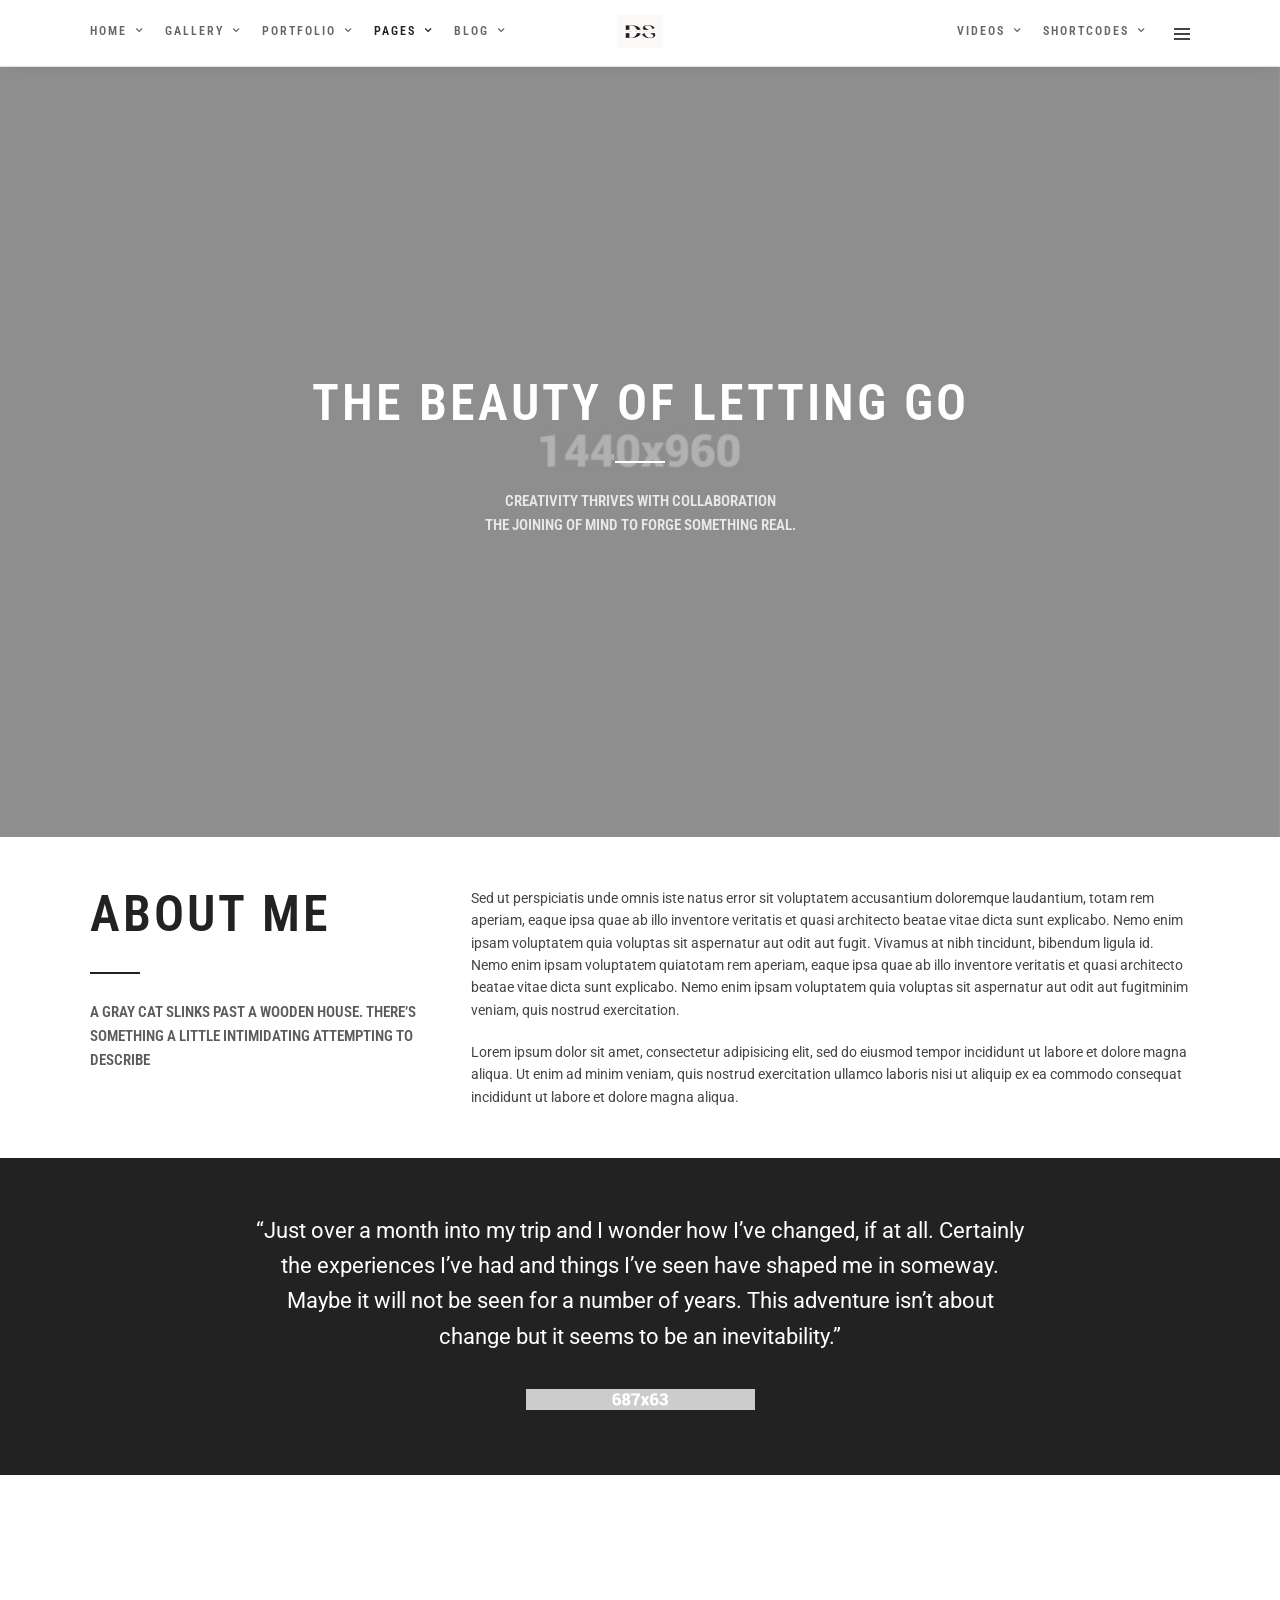
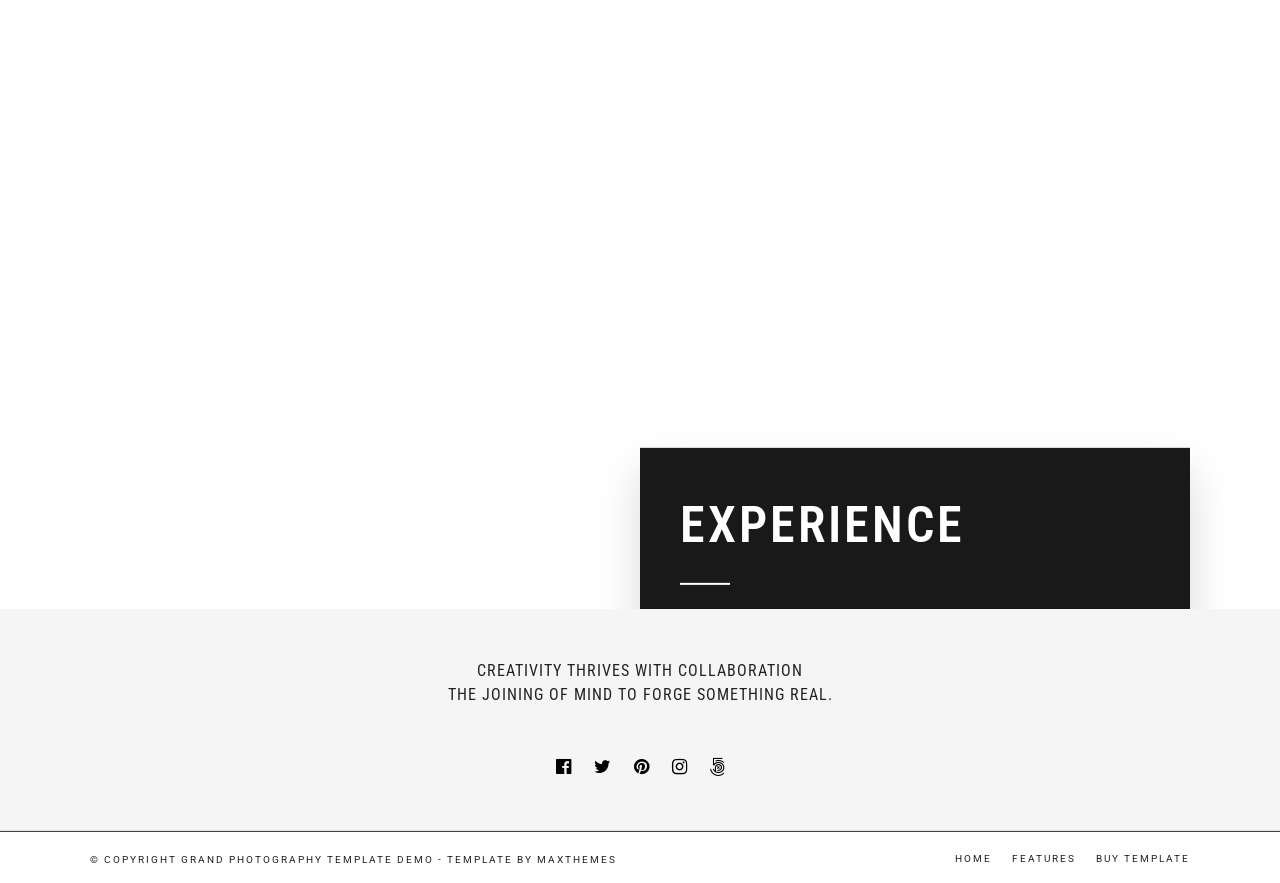
==== about.html @ 74de04e0 "project setup" ====
<!DOCTYPE html>
<html lang="en-US" data-menu="centeralogo">
    <head>
        <link rel="shortcut icon" href="upload/TG-Thumb.png" />

        <title>Grand Photography | Responsive Photography HTML Template</title>

        <meta charset="UTF-8" />
        <meta name="viewport" content="width=device-width, initial-scale=1, maximum-scale=1" />

        <link rel="stylesheet" href="css/frontend.css" type="text/css" media="all" />
        <link rel="stylesheet" href="js/plugins/revslider/public/assets/css/rs6.css" type="text/css" media="all" />
        <link rel="stylesheet" href="css/reset.css" type="text/css" media="all" />
        <link rel="stylesheet" href="css/wordpress.css" type="text/css" media="all" />
        <link rel="stylesheet" href="css/animation.css" type="text/css" media="all" />
        <link rel="stylesheet" href="css/ilightbox/ilightbox.css" type="text/css" media="all" />
        <link rel="stylesheet" href="css/jqueryui/custom.css" type="text/css" media="all" />
        <link rel="stylesheet" href="js/plugins/mediaelement/mediaelementplayer-legacy.min.css" type="text/css" media="all" />
        <link rel="stylesheet" href="js/plugins/flexslider/flexslider.css" type="text/css" media="all" />
        <link rel="stylesheet" href="css/tooltipster.css" type="text/css" media="all" />
        <link rel="stylesheet" href="css/odometer-theme-minimal.css" type="text/css" media="all" />
        <link rel="stylesheet" href="css/style.css" type="text/css" media="all" />
        <link rel="stylesheet" href="css/menus/centeralogo.css" type="text/css" media="all" />
        <link rel="stylesheet" href="css/font-awesome.min.css" type="text/css" media="all" />
        <link rel="stylesheet" href="css/custom-animation.css" type="text/css" media="all" />
        <link rel="stylesheet" href="css/grid.css" type="text/css" media="all" />
        <link rel="stylesheet" href="css/supersized.css" type="text/css" media="all" />

        <link
            rel="stylesheet"
            href="https://fonts.googleapis.com/css?family=Roboto%3A600%2C600%2C600%2C500%2C600%2C600%2C600%2C100%2C100italic%2C300%2C300italic%2Cregular%2Citalic%2C500%2C500italic%2C700%2C700italic%2C900%2C900italic%7CRoboto+Condensed%3A600%2C600%2C600%2C500%2C600%2C600%2C600%2C300%2C300italic%2Cregular%2Citalic%2C700%2C700italic&#038;subset"
            type="text/css"
            media="all"
        />
    </head>

    <body data-rsssl="1" class="page-template-default page page-id-4043 page-child parent-pageid-3602 woocommerce-no-js ppb_enable">
        <input type="hidden" id="pp_menu_layout" name="pp_menu_layout" value="centeralogo" />
        <input type="hidden" id="pp_enable_right_click" name="pp_enable_right_click" value="" />
        <input type="hidden" id="pp_enable_dragging" name="pp_enable_dragging" value="" />
        <input type="hidden" id="pp_image_path" name="pp_image_path" value="https://themes.themegoods.com/grandphotography/demo/wp-content/themes/grandphotography/images/" />
        <input type="hidden" id="pp_homepage_url" name="pp_homepage_url" value="https://themes.themegoods.com/grandphotography/demo/" />
        <input type="hidden" id="grandphotography_ajax_search" name="grandphotography_ajax_search" value="1" />
        <input type="hidden" id="pp_fixed_menu" name="pp_fixed_menu" value="1" />
        <input type="hidden" id="tg_smart_fixed_menu" name="tg_smart_fixed_menu" value="1" />
        <input type="hidden" id="tg_sidebar_sticky" name="tg_sidebar_sticky" value="1" />
        <input type="hidden" id="pp_topbar" name="pp_topbar" value="" />
        <input type="hidden" id="post_client_column" name="post_client_column" value="4" />
        <input type="hidden" id="pp_back" name="pp_back" value="Back" />
        <input type="hidden" id="pp_page_title_img_blur" name="pp_page_title_img_blur" value="" />
        <input type="hidden" id="tg_portfolio_filterable_link" name="tg_portfolio_filterable_link" value="" />
        <input type="hidden" id="tg_flow_enable_reflection" name="tg_flow_enable_reflection" value="1" />
        <input type="hidden" id="tg_lightbox_skin" name="tg_lightbox_skin" value="metro-black" />
        <input type="hidden" id="tg_lightbox_thumbnails" name="tg_lightbox_thumbnails" value="" />
        <input type="hidden" id="tg_lightbox_thumbnails_display" name="tg_lightbox_thumbnails_display" value="" />
        <input type="hidden" id="tg_lightbox_opacity" name="tg_lightbox_opacity" value="0.8" />
        <input type="hidden" id="tg_lightbox_enable" name="tg_lightbox_enable" value="1" />
        <input type="hidden" id="tg_fixed_menu_color" name="tg_fixed_menu_color" value="light" />

        <input type="hidden" id="tg_live_builder" name="tg_live_builder" value="0" />

        <input type="hidden" id="pp_footer_style" name="pp_footer_style" value="1" />

        <!-- Begin mobile menu -->
        <a id="close_mobile_menu" href="javascript:;"></a>

        <div class="mobile_menu_wrapper">
            <a id="mobile_menu_close" href="javascript:;" class="button"><i class="fa fa-close"></i></a>

            <div class="mobile_menu_content">
                <div class="menu-side-mobile-menu-container">
                    <ul id="mobile_main_menu" class="mobile_main_nav">
                        <li class="menu-item"><a href="index.html">Home</a></li>
                        <li class="menu-item"><a href="about-us-3.html">About</a></li>
                        <li class="menu-item">
                            <a href="portfolio-2-columns-wide.html">Portfolio</a>
                        </li>
                        <li class="menu-item">
                            <a href="fullscreen-gallery-cover.html">Gallery</a>
                        </li>
                        <li class="menu-item">
                            <a href="blog-full-post-grid-right-sidebar.html">Blog</a>
                        </li>
                        <li class="menu-item"><a href="contact-1.html">Contact</a></li>
                    </ul>
                </div>
                <!-- Begin side menu sidebar -->
                <div class="page_content_wrapper">
                    <div class="sidebar_wrapper">
                        <div class="sidebar">
                            <div class="content">
                                <ul class="sidebar_widget"></ul>
                            </div>
                        </div>
                    </div>
                </div>
                <!-- End side menu sidebar -->

                <div class="social_wrapper">
                    <ul>
                        <li class="facebook">
                            <a target="_blank" href="#"><i class="fa fa-facebook-official"></i></a>
                        </li>
                        <li class="twitter">
                            <a target="_blank" href="#"><i class="fa fa-twitter"></i></a>
                        </li>
                        <li class="pinterest">
                            <a target="_blank" title="Pinterest" href="http://pinterest.com/#"><i class="fa fa-pinterest"></i></a>
                        </li>
                        <li class="instagram">
                            <a target="_blank" title="Instagram" href="http://instagram.com/nasualua"><i class="fa fa-instagram"></i></a>
                        </li>
                        <li class="500px">
                            <a target="_blank" title="500px" href="#"><i class="fa fa-500px"></i></a>
                        </li>
                    </ul>
                </div>
            </div>
        </div>
        <!-- End mobile menu -->

        <!-- Begin template wrapper -->
        <div id="wrapper" class=" transparent">
            <div class="header_style_wrapper">
                <!-- End top bar -->

                <div class="top_bar ">
                    <div class="standard_wrapper">
                        <!-- Begin logo -->
                        <div id="logo_wrapper">
                            <div id="logo_normal" class="logo_container">
                                <div class="logo_align">
                                    <a id="custom_logo" class="logo_wrapper hidden" href="index.html">
                                        <img src="images/logo@2x.png" alt="" width="46" height="33" />
                                    </a>
                                </div>
                            </div>

                            <div id="logo_transparent" class="logo_container">
                                <div class="logo_align">
                                    <a id="custom_logo_transparent" class="logo_wrapper default" href="index.html">
                                        <img src="images/logo@2x_white.png" alt="" width="46" height="33" />
                                    </a>
                                </div>
                            </div>
                            <!-- End logo -->

                            <div id="menu_wrapper">
                                <div id="nav_wrapper">
                                    <div class="nav_wrapper_inner">
                                        <div id="menu_border_wrapper">
                                            <div class="menu-main-left-menu-container">
                                                <ul id="main_menu" class="nav">
                                                    <li class="megamenu col3 menu-item menu-item-has-children arrow">
                                                        <a href="index.html">Home</a>
                                                        <ul class="sub-menu">
                                                            <li class="menu-item menu-item-home menu-item-has-children arrow">
                                                                <a href="index.html" aria-current="page">Home 1</a>
                                                                <ul class="sub-menu">
                                                                    <li class="menu-item menu-item-home">
                                                                        <a href="index.html" aria-current="page">Home 1 Fullscreen Slideshow</a>
                                                                    </li>
                                                                    <li class="menu-item">
                                                                        <a href="flow-gallery.html">Home 2 Flow Gallery</a>
                                                                    </li>
                                                                    <li class="menu-item">
                                                                        <a href="kenburns-gallery.html">Home 3 Kenburns</a>
                                                                    </li>
                                                                    <li class="menu-item">
                                                                        <a href="parallax-video.html">Home 4 Parallax Video</a>
                                                                    </li>
                                                                    <li class="menu-item">
                                                                        <a href="fullscreen-youtube-video.html">Home 5 Fullscreen Video</a>
                                                                    </li>
                                                                </ul>
                                                            </li>
                                                            <li class="menu-item menu-item-home menu-item-has-children arrow">
                                                                <a href="index.html" aria-current="page">Home 2</a>
                                                                <ul class="sub-menu">
                                                                    <li class="menu-item">
                                                                        <a href="home-6-fullscreen-slider.html">Home 6 Fullscreen Slider</a>
                                                                    </li>
                                                                    <li class="menu-item">
                                                                        <a href="home-7-parallax-photography.html">Home 7 Parallax Photography</a>
                                                                    </li>
                                                                    <li class="menu-item">
                                                                        <a href="home-8-photography-studio.html">Home 8 Photography Studio</a>
                                                                    </li>
                                                                    <li class="menu-item">
                                                                        <a href="home-9-photo-grid.html">Home 9 Photo Grid</a>
                                                                    </li>
                                                                    <li class="menu-item">
                                                                        <a href="home-10-photographers.html">Home 10 Photograhers</a>
                                                                    </li>
                                                                </ul>
                                                            </li>
                                                            <li class="menu-item menu-item-home menu-item-has-children arrow">
                                                                <a href="index.html" aria-current="page">Home 3</a>
                                                                <ul class="sub-menu">
                                                                    <li class="menu-item">
                                                                        <a href="home-11-black-white.html">Home 11 Black &#038; White</a>
                                                                    </li>
                                                                    <li class="menu-item">
                                                                        <a href="home-12-photobook.html">Home 12 Photobook</a>
                                                                    </li>
                                                                    <li class="menu-item">
                                                                        <a href="home-13-parallax-photos-videos.html">Home 13 Parallax Photos &#038; Videos</a>
                                                                    </li>
                                                                    <li class="menu-item">
                                                                        <a href="home-14-simplicity-galleries.html">Home 14 Simplicity Galleries</a>
                                                                    </li>
                                                                    <li class="menu-item">
                                                                        <a href="blog-full-post-grid-right-sidebar.html">Home 15 Photo Blog</a>
                                                                    </li>
                                                                </ul>
                                                            </li>
                                                        </ul>
                                                    </li>
                                                    <li class="megamenu col4 menu-item menu-item-has-children arrow">
                                                        <a href="fullscreen-gallery-cover.html">Gallery</a>
                                                        <ul class="sub-menu">
                                                            <li class="menu-item menu-item-has-children arrow">
                                                                <a href="gallery-archive.html">Gallery Archive</a>
                                                                <ul class="sub-menu">
                                                                    <li class="menu-item">
                                                                        <a href="gallery-archive-fullscreen.html">Fullscreen</a>
                                                                    </li>
                                                                    <li class="menu-item">
                                                                        <a href="gallery-archive-split-screen.html">Fullscreen Split Screen</a>
                                                                    </li>
                                                                    <li class="menu-item">
                                                                        <a href="gallery-archive-2-columns-wide.html">2 Columns Wide</a>
                                                                    </li>
                                                                    <li class="menu-item">
                                                                        <a href="gallery-archive-3-columns-wide.html">3 Columns Wide</a>
                                                                    </li>
                                                                    <li class="menu-item">
                                                                        <a href="gallery-archive-4-columns-wide.html">4 Columns Wide</a>
                                                                    </li>
                                                                    <li class="menu-item">
                                                                        <a href="gallery-archive-2-columns-contained.html">2 Columns Contained</a>
                                                                    </li>
                                                                    <li class="menu-item">
                                                                        <a href="gallery-archive-3-columns-contained.html">3 Columns Contained</a>
                                                                    </li>
                                                                    <li class="menu-item">
                                                                        <a href="gallery-archive-4-columns-contained.html">4 Columns Contained</a>
                                                                    </li>
                                                                    <li class="menu-item">
                                                                        <a href="gallery-archive-parallax.html">Parallax</a>
                                                                    </li>
                                                                    <li class="menu-item">
                                                                        <a href="gallery-archive-3-board.html">Board</a>
                                                                    </li>
                                                                    <li class="menu-item">
                                                                        <a href="gallery-archive-metro-wide.html">Metro Wide</a>
                                                                    </li>
                                                                    <li class="menu-item">
                                                                        <a href="gallery-archive-metro-contained.html">Metro Contained</a>
                                                                    </li>
                                                                </ul>
                                                            </li>
                                                            <li class="menu-item menu-item-has-children arrow">
                                                                <a href="#">Gallery Modern</a>
                                                                <ul class="sub-menu">
                                                                    <li class="menu-item">
                                                                        <a href="fullscreen-gallery-cover.html">Fullscreen</a>
                                                                    </li>
                                                                    <li class="menu-item">
                                                                        <a href="fullscreen-gallery-cover.html">Fullscreen No Crop</a>
                                                                    </li>
                                                                    <li class="menu-item">
                                                                        <a href="kenburns-gallery.html">Kenburns</a>
                                                                    </li>
                                                                    <li class="menu-item">
                                                                        <a href="horizontal-gallery.html">Horizontal</a>
                                                                    </li>
                                                                    <li class="menu-item">
                                                                        <a href="horizontal-gallery-contained.html">Horizontal Contained</a>
                                                                    </li>
                                                                    <li class="menu-item">
                                                                        <a href="flow-gallery.html">Flow</a>
                                                                    </li>
                                                                    <li class="menu-item">
                                                                        <a href="gallery-split-screen.html">Split Screen</a>
                                                                    </li>
                                                                    <li class="menu-item">
                                                                        <a href="gallery-split-screen-wide.html">Split Screen Wide</a>
                                                                    </li>
                                                                    <li class="menu-item">
                                                                        <a href="password-protected-gallery.html">Password Protected</a>
                                                                    </li>
                                                                    <li class="menu-item">
                                                                        <a href="photo-proofing.html">Photo Proofing</a>
                                                                    </li>
                                                                    <li class="menu-item">
                                                                        <a href="gallery-black-and-white.html">Black and White Effect</a>
                                                                    </li>
                                                                </ul>
                                                            </li>
                                                            <li class="menu-item menu-item-has-children arrow">
                                                                <a href="gallery-4-columns-wide.html">Gallery Wide</a>
                                                                <ul class="sub-menu">
                                                                    <li class="menu-item">
                                                                        <a href="gallery-board-wide.html">Board</a>
                                                                    </li>
                                                                    <li class="menu-item">
                                                                        <a href="gallery-2-columns-wide.html">2 Columns</a>
                                                                    </li>
                                                                    <li class="menu-item">
                                                                        <a href="gallery-3-columns-wide.html">3 Columns</a>
                                                                    </li>
                                                                    <li class="menu-item">
                                                                        <a href="gallery-4-columns-wide.html">4 Columns</a>
                                                                    </li>
                                                                    <li class="menu-item">
                                                                        <a href="gallery-5-columns-wide.html">5 Columns</a>
                                                                    </li>
                                                                    <li class="menu-item">
                                                                        <a href="gallery-metro-wide.html">Metro</a>
                                                                    </li>
                                                                    <li class="menu-item">
                                                                        <a href="gallery-masonry-2-columns-wide.html">Masonry 2 Columns</a>
                                                                    </li>
                                                                    <li class="menu-item">
                                                                        <a href="gallery-masonry-3-columns-wide.html">Masonry 3 Columns</a>
                                                                    </li>
                                                                    <li class="menu-item">
                                                                        <a href="gallery-masonry-4-columns-wide.html">Masonry 4 Columns</a>
                                                                    </li>
                                                                    <li class="menu-item">
                                                                        <a href="gallery-masonry-5-columns-wide.html">Masonry 5 Columns</a>
                                                                    </li>
                                                                    <li class="menu-item">
                                                                        <a href="gallery-justified-wide.html">Justified</a>
                                                                    </li>
                                                                    <li class="menu-item">
                                                                        <a href="gallery-striped-wide.html">Striped</a>
                                                                    </li>
                                                                </ul>
                                                            </li>
                                                            <li class="menu-item menu-item-has-children arrow">
                                                                <a href="gallery-2-columns-contained.html">Gallery Contained</a>
                                                                <ul class="sub-menu">
                                                                    <li class="menu-item">
                                                                        <a href="gallery-board-contained.html">Board</a>
                                                                    </li>
                                                                    <li class="menu-item">
                                                                        <a href="gallery-1-column-contained.html">1 Column</a>
                                                                    </li>
                                                                    <li class="menu-item">
                                                                        <a href="gallery-2-columns-contained.html">2 Columns</a>
                                                                    </li>
                                                                    <li class="menu-item">
                                                                        <a href="gallery-3-columns-contained.html">3 Columns</a>
                                                                    </li>
                                                                    <li class="menu-item">
                                                                        <a href="gallery-4-columns-contained.html">4 Columns</a>
                                                                    </li>
                                                                    <li class="menu-item">
                                                                        <a href="gallery-metro-contained.html">Metro</a>
                                                                    </li>
                                                                    <li class="menu-item">
                                                                        <a href="gallery-masonry-2-columns-contained.html">Masonry 2 Columns</a>
                                                                    </li>
                                                                    <li class="menu-item">
                                                                        <a href="gallery-masonry-3-columns-contained.html">Masonry 3 Columns</a>
                                                                    </li>
                                                                    <li class="menu-item">
                                                                        <a href="gallery-masonry-4-columns-contained.html">Masonry 4 Columns</a>
                                                                    </li>
                                                                    <li class="menu-item">
                                                                        <a href="gallery-justified-contained.html">Justified</a>
                                                                    </li>
                                                                    <li class="menu-item">
                                                                        <a href="striped-gallery.html">Striped</a>
                                                                    </li>
                                                                    <li class="menu-item">
                                                                        <a href="gallery-no-header-image.html">No Header Image</a>
                                                                    </li>
                                                                </ul>
                                                            </li>
                                                        </ul>
                                                    </li>
                                                    <li class="megamenu col4 menu-item menu-item-has-children arrow">
                                                        <a href="portfolio.html">Portfolio</a>
                                                        <ul class="sub-menu">
                                                            <li class="menu-item menu-item-has-children arrow">
                                                                <a href="portfolio-2-columns-wide.html">Portfolio Wide</a>
                                                                <ul class="sub-menu">
                                                                    <li class="menu-item">
                                                                        <a href="portfolio-2-columns-wide.html">2 Columns</a>
                                                                    </li>
                                                                    <li class="menu-item">
                                                                        <a href="portfolio-3-columns-wide.html">3 Columns</a>
                                                                    </li>
                                                                    <li class="menu-item">
                                                                        <a href="portfolio-4-columns-wide.html">4 Columns</a>
                                                                    </li>
                                                                    <li class="menu-item">
                                                                        <a href="portfolio-5-columns-wide.html">5 Columns</a>
                                                                    </li>
                                                                    <li class="menu-item">
                                                                        <a href="portfolio-2-columns-wide-classic.html">2 Columns Classic</a>
                                                                    </li>
                                                                    <li class="menu-item">
                                                                        <a href="portfolio-3-columns-wide-classic.html">3 Columns Classic</a>
                                                                    </li>
                                                                    <li class="menu-item">
                                                                        <a href="portfolio-4-columns-wide-classic.html">4 Columns Classic</a>
                                                                    </li>
                                                                    <li class="menu-item">
                                                                        <a href="portfolio-metro-wide.html">Metro</a>
                                                                    </li>
                                                                    <li class="menu-item">
                                                                        <a href="portfolio-horizontal.html">Horizontal</a>
                                                                    </li>
                                                                </ul>
                                                            </li>
                                                            <li class="menu-item menu-item-has-children arrow">
                                                                <a href="portfolio.html">Portfolio Contained</a>
                                                                <ul class="sub-menu">
                                                                    <li class="menu-item">
                                                                        <a href="portfolio-2-columns-contained.html">2 Columns</a>
                                                                    </li>
                                                                    <li class="menu-item">
                                                                        <a href="portfolio-3-columns-contained.html">3 Columns</a>
                                                                    </li>
                                                                    <li class="menu-item">
                                                                        <a href="portfolio-4-columns-contained.html">4 Columns</a>
                                                                    </li>
                                                                    <li class="menu-item">
                                                                        <a href="portfolio-2-columns-contained-classic.html">2 Columns Classic</a>
                                                                    </li>
                                                                    <li class="menu-item">
                                                                        <a href="portfolio-3-columns-contained-classic.html">3 Columns Classic</a>
                                                                    </li>
                                                                    <li class="menu-item">
                                                                        <a href="portfolio-4-columns-contained-classic.html">4 Columns Classic</a>
                                                                    </li>
                                                                    <li class="menu-item">
                                                                        <a href="portfolio-metro-contained.html">Metro</a>
                                                                    </li>
                                                                    <li class="menu-item">
                                                                        <a href="portfolio-horizontal-contained.html">Horizontal Contained</a>
                                                                    </li>
                                                                    <li class="menu-item">
                                                                        <a href="portfolio-striped.html">Striped</a>
                                                                    </li>
                                                                </ul>
                                                            </li>
                                                            <li class="menu-item menu-item-has-children arrow">
                                                                <a href="portfolio-fullscreen.html">Portfolio Modern</a>
                                                                <ul class="sub-menu">
                                                                    <li class="menu-item">
                                                                        <a href="portfolio-fullscreen.html">Fullscreen</a>
                                                                    </li>
                                                                    <li class="menu-item">
                                                                        <a href="portfolio-fullscreen-split-screen.html">Fullscreen Split Screen</a>
                                                                    </li>
                                                                    <li class="menu-item">
                                                                        <a href="portfolio-flow.html">Flow</a>
                                                                    </li>
                                                                    <li class="menu-item">
                                                                        <a href="portfolio-split-screen.html">Split Screen</a>
                                                                    </li>
                                                                    <li class="menu-item">
                                                                        <a href="portfolio-split-screen-wide.html">Split Screen Wide</a>
                                                                    </li>
                                                                    <li class="menu-item">
                                                                        <a href="portfolio-split-screen-classic.html">Split Screen Classic</a>
                                                                    </li>
                                                                    <li class="menu-item">
                                                                        <a href="portfolio-parallax.html">Parallax</a>
                                                                    </li>
                                                                    <li class="menu-item">
                                                                        <a href="video.html">Video Portfolio</a>
                                                                    </li>
                                                                    <li class="menu-item">
                                                                        <a href="portfolio-black-and-white.html">Black and White Effect</a>
                                                                    </li>
                                                                </ul>
                                                            </li>
                                                            <li class="menu-item menu-item-has-children arrow">
                                                                <a href="rocky-island.html">Portfolio Single</a>
                                                                <ul class="sub-menu">
                                                                    <li class="menu-item">
                                                                        <a href="rocky-island.html">Sample 1</a>
                                                                    </li>
                                                                    <li class="menu-item">
                                                                        <a href="lovely-couple.html">Sample 2</a>
                                                                    </li>
                                                                    <li class="menu-item">
                                                                        <a href="vintage-radio.html">Sample 3</a>
                                                                    </li>
                                                                    <li class="menu-item">
                                                                        <a href="photographer-girl.html">Sample 4</a>
                                                                    </li>
                                                                    <li class="menu-item">
                                                                        <a href="nature-patterns.html">Sample 5</a>
                                                                    </li>
                                                                    <li class="menu-item">
                                                                        <a href="foggy-island.html">Sample 6</a>
                                                                    </li>
                                                                    <li class="menu-item">
                                                                        <a href="historical-bridge.html">Sample 7</a>
                                                                    </li>
                                                                    <li class="menu-item">
                                                                        <a href="lonely-path.html">Sample 8</a>
                                                                    </li>
                                                                    <li class="menu-item">
                                                                        <a href="the-castle.html">Sample 9</a>
                                                                    </li>
                                                                </ul>
                                                            </li>
                                                        </ul>
                                                    </li>
                                                    <li class="megamenu col4 menu-item current-menu-ancestor current-menu-parent  menu-item-has-children arrow">
                                                        <a href="about-me-1.html">Pages</a>
                                                        <ul class="sub-menu">
                                                            <li class="menu-item menu-item-has-children arrow">
                                                                <a href="about-me-1.html">Page 1</a>
                                                                <ul class="sub-menu">
                                                                    <li class="menu-item">
                                                                        <a href="about-me-1.html">About Me 1</a>
                                                                    </li>
                                                                    <li class="menu-item">
                                                                        <a href="about-me-2.html">About Me 2</a>
                                                                    </li>
                                                                    <li class="menu-item">
                                                                        <a href="about-me-3.html">About Me 3</a>
                                                                    </li>
                                                                    <li class="menu-item">
                                                                        <a href="about-us-1.html">About Us 1</a>
                                                                    </li>
                                                                    <li class="menu-item">
                                                                        <a href="about-us-2.html">About Us 2</a>
                                                                    </li>
                                                                    <li class="menu-item">
                                                                        <a href="about-us-3.html">About Us 3</a>
                                                                    </li>
                                                                </ul>
                                                            </li>
                                                            <li class="menu-item menu-item-has-children arrow">
                                                                <a href="collection.html">Page 2</a>
                                                                <ul class="sub-menu">
                                                                    <li class="menu-item">
                                                                        <a href="collection.html">Collection</a>
                                                                    </li>
                                                                    <li class="menu-item">
                                                                        <a href="contact-1.html">Contact Us 1</a>
                                                                    </li>
                                                                    <li class="menu-item">
                                                                        <a href="contact-us-2.html">Contact Us 2</a>
                                                                    </li>
                                                                    <li class="menu-item">
                                                                        <a href="contact-us-3.html">Contact Us 3</a>
                                                                    </li>
                                                                    <li class="menu-item">
                                                                        <a href="services.html">Services</a>
                                                                    </li>
                                                                    <li class="menu-item">
                                                                        <a target="_blank" rel="noopener noreferrer" href="maintenance.html">Maintenance</a>
                                                                    </li>
                                                                </ul>
                                                            </li>
                                                            <li class="menu-item menu-item-has-children arrow">
                                                                <a href="shop.html">Page 3</a>
                                                                <ul class="sub-menu">
                                                                    <li class="menu-item">
                                                                        <a href="event-2-columns.html">Event 2 Columns</a>
                                                                    </li>
                                                                    <li class="menu-item">
                                                                        <a href="event-3-columns.html">Event 3 Columns</a>
                                                                    </li>
                                                                    <li class="menu-item">
                                                                        <a href="event-4-columns.html">Event 4 Columns</a>
                                                                    </li>
                                                                    <li class="menu-item">
                                                                        <a href="world-famous-places-exhibition.html">Single Event Page</a>
                                                                    </li>
                                                                </ul>
                                                            </li>
                                                            <li class="menu-item menu-item-has-children arrow">
                                                                <a href="page-fullwidth.html">Page 4</a>
                                                                <ul class="sub-menu">
                                                                    <li class="menu-item">
                                                                        <a href="page-with-background-image.html">Page With Background Image</a>
                                                                    </li>
                                                                    <li class="menu-item">
                                                                        <a href="page-fullwidth.html">Page Fullwidth</a>
                                                                    </li>
                                                                    <li class="menu-item">
                                                                        <a href="page-right-sidebar.html">Page Right Sidebar</a>
                                                                    </li>
                                                                    <li class="menu-item">
                                                                        <a href="page-left-sidebar.html">Page Left Sidebar</a>
                                                                    </li>
                                                                    <li class="menu-item">
                                                                        <a href="page-split-screen.html">Page Split Screen</a>
                                                                    </li>
                                                                    <li class="menu-item">
                                                                        <a href="page-with-header-image.html">Page With Header Image</a>
                                                                    </li>
                                                                </ul>
                                                            </li>
                                                        </ul>
                                                    </li>
                                                    <li class="megamenu col3 menu-item menu-item-has-children arrow">
                                                        <a href="blog.html">Blog</a>
                                                        <ul class="sub-menu">
                                                            <li class="menu-item menu-item-has-children arrow">
                                                                <a href="blog-fullwidth.html">Blog 1</a>
                                                                <ul class="sub-menu">
                                                                    <li class="menu-item">
                                                                        <a href="blog-right-sidebar.html">Blog Right Sidebar</a>
                                                                    </li>
                                                                    <li class="menu-item">
                                                                        <a href="blog-left-sidebar.html">Blog Left Sidebar</a>
                                                                    </li>
                                                                    <li class="menu-item">
                                                                        <a href="blog-fullwidth.html">Blog Fullwidth</a>
                                                                    </li>
                                                                    <li class="menu-item">
                                                                        <a href="blog-grid-right-sidebar.html">Blog Grid Right Sidebar</a>
                                                                    </li>
                                                                    <li class="menu-item">
                                                                        <a href="blog-grid-left-sidebar.html">Blog Grid Left Sidebar</a>
                                                                    </li>
                                                                </ul>
                                                            </li>
                                                            <li class="menu-item menu-item-has-children arrow">
                                                                <a href="blog-fullwidth.html">Blog 2</a>
                                                                <ul class="sub-menu">
                                                                    <li class="menu-item">
                                                                        <a href="blog-grid.html">Blog Grid</a>
                                                                    </li>
                                                                    <li class="menu-item">
                                                                        <a href="blog-full-post-grid-fullwidth.html">Blog Full Post + Grid Fullwidth</a>
                                                                    </li>
                                                                    <li class="menu-item">
                                                                        <a href="blog-full-post-grid-right-sidebar.html">Blog Full Post + Grid Right Sidebar</a>
                                                                    </li>
                                                                    <li class="menu-item">
                                                                        <a href="blog-full-post-grid-left-sidebar.html">Blog Full Post + Grid Left Sidebar</a>
                                                                    </li>
                                                                    <li class="menu-item">
                                                                        <a href="blog-split-screen.html">Blog Split Screen</a>
                                                                    </li>
                                                                </ul>
                                                            </li>
                                                            <li class="menu-item menu-item-has-children arrow">
                                                                <a href="standard-blog-post-with-gallery.html">Blog 3</a>
                                                                <ul class="sub-menu">
                                                                    <li class="menu-item">
                                                                        <a href="easy-to-use-gallery-system.html">Single Gallery Post</a>
                                                                    </li>
                                                                    <li class="menu-item">
                                                                        <a href="multiple-galleries.html">Single Post With Medias</a>
                                                                    </li>
                                                                    <li class="menu-item">
                                                                        <a href="vimeo-video-post.html">Single Right Sidebar Post</a>
                                                                    </li>
                                                                    <li class="menu-item">
                                                                        <a href="cool-gallery-portfolio-templates.html">Single Left Sidebar Post</a>
                                                                    </li>
                                                                    <li class="menu-item">
                                                                        <a href="standard-blog-post-with-gallery.html">Single Fullwidth Post</a>
                                                                    </li>
                                                                </ul>
                                                            </li>
                                                        </ul>
                                                    </li>
                                                </ul>
                                            </div>
                                        </div>

                                        <!-- Begin right corner buttons -->
                                        <div id="logo_right_button">

                                            <!-- Begin side menu -->
                                            <a href="javascript:;" id="mobile_nav_icon"></a>
                                            <!-- End side menu -->
                                        </div>
                                        <!-- End right corner buttons -->

                                        <div id="menu_border_wrapper_right">
                                            <div class="menu-main-right-menu-container">
                                                <ul id="main_right_menu" class="nav">
                                                    <li class="menu-item menu-item-has-children arrow">
                                                        <a href="#">Videos</a>
                                                        <ul class="sub-menu">
                                                            <li class="menu-item">
                                                                <a href="video.html">Video Portfolio</a>
                                                            </li>
                                                            <li class="menu-item">
                                                                <a href="video-parallax.html">Video Parallax</a>
                                                            </li>
                                                            <li class="menu-item">
                                                                <a href="fullscreen-youtube-video.html">Fullscreen Youtube Video</a>
                                                            </li>
                                                            <li class="menu-item">
                                                                <a href="fullscreen-vimeo-video.html">Fullscreen Vimeo Video</a>
                                                            </li>
                                                            <li class="menu-item">
                                                                <a href="multiple-galleries.html">Single Post With Video</a>
                                                            </li>
                                                        </ul>
                                                    </li>
                                                    <li class="megamenu col3 menu-item menu-item-has-children arrow">
                                                        <a href="#">Shortcodes</a>
                                                        <ul class="sub-menu">
                                                            <li class="menu-item menu-item-has-children arrow">
                                                                <a href="accordion-toggles.html">Shortcode 1</a>
                                                                <ul class="sub-menu">
                                                                    <li class="menu-item">
                                                                        <a href="accordion-toggles.html">Accordion &#038; Toggles</a>
                                                                    </li>
                                                                    <li class="menu-item">
                                                                        <a href="alert-boxes.html">Alert Boxes</a>
                                                                    </li>
                                                                    <li class="menu-item">
                                                                        <a href="animated-content.html">Animated Content</a>
                                                                    </li>
                                                                    <li class="menu-item">
                                                                        <a href="buttons-social-icons.html">Buttons &#038; Social Icons</a>
                                                                    </li>
                                                                </ul>
                                                            </li>
                                                            <li class="menu-item menu-item-has-children arrow">
                                                                <a href="columns.html">Shortcode 2</a>
                                                                <ul class="sub-menu">
                                                                    <li class="menu-item">
                                                                        <a href="columns.html">Columns</a>
                                                                    </li>
                                                                    <li class="menu-item">
                                                                        <a href="gallery-slider.html">Gallery Slider</a>
                                                                    </li>
                                                                    <li class="menu-item">
                                                                        <a href="pricing-tables.html">Pricing Tables</a>
                                                                    </li>
                                                                    <li class="menu-item">
                                                                        <a href="tabs.html">Tabs</a>
                                                                    </li>
                                                                </ul>
                                                            </li>

                                                        </ul>
                                                    </li>
                                                </ul>
                                            </div>
                                        </div>
                                    </div>
                                </div>
                                <!-- End main nav -->
                            </div>
                        </div>
                    </div>
                </div>
            </div>



            <div class="ppb_wrapper">
                <div class="one withsmallpadding ppb_header parallax withbg"
                    style="
                        background-image: url(upload/photo-1463596335161-681af0e655d8.jpg);
                        background-position: center top;
                        text-align: center;
                        padding: 300px 0 300px 0;
                        color: #ffffff;
                    "  >
                    <div class="overlay_background" style="background: #000000; background: rgb(0, 0, 0, 0.3); background: rgba(0, 0, 0, 0.3);"></div>
                    <div class="standard_wrapper">
                        <div class="page_content_wrapper">
                            <div class="inner">
                                <div style="margin: auto; width: 100%;">
                                    <h2 class="ppb_title" style="color: #ffffff;">The Beauty of Letting Go</h2>
                                    <hr class="title_break bold center" style="border-color: #ffffff;" />
                                    <div class="page_tagline" style="color: #ffffff;">
                                        Creativity thrives with collaboration<br />
                                        The joining of mind to forge something real.
                                    </div>
                                </div>
                            </div>
                        </div>
                    </div>
                </div>
                <div class="standard_wrapper">
                    <div class="one_third withsmallpadding ppb_header" style="text-align: left; padding: 40px 0 40px 0;">
                        <div class="page_content_wrapper">
                            <div class="inner">
                                <div style="margin: auto; width: 100%;">
                                    <h2 class="ppb_title" style="">About Me</h2>
                                    <hr class="title_break bold left" style="" />
                                    <div class="page_tagline" style="">
                                        A gray cat slinks past a wooden house. There’s something a little intimidating attempting to describe
                                    </div>
                                </div>
                            </div>
                        </div>
                    </div>
                </div>
                <div class="standard_wrapper">
                    <div class="two_third last withsmallpadding ppb_text" style="text-align: left; padding: 40px 0 40px 0;">
                        <div class="standard_wrapper">
                            <div class="page_content_wrapper">
                                <div class="inner">
                                    <div style="margin: auto; width: 100%;">
                                        <p class="p1">
                                            <span class="s1">
                                                Sed ut perspiciatis unde omnis iste natus error sit voluptatem accusantium doloremque laudantium, totam rem aperiam, eaque ipsa quae ab illo inventore veritatis et quasi architecto beatae vitae dicta sunt
                                                explicabo. Nemo enim ipsam voluptatem quia voluptas sit aspernatur aut odit aut fugit. Vivamus at nibh tincidunt, bibendum ligula id. Nemo enim ipsam voluptatem quiatotam rem aperiam, eaque ipsa quae ab
                                                illo inventore veritatis et quasi architecto beatae vitae dicta sunt explicabo. Nemo enim ipsam voluptatem quia voluptas sit aspernatur aut odit aut fugitminim veniam, quis nostrud exercitation.
                                            </span>
                                        </p>
                                        <p class="p1">
                                            <span class="s1">
                                                Lorem ipsum dolor sit amet, consectetur adipisicing elit, sed do eiusmod tempor incididunt ut labore et dolore magna aliqua. Ut enim ad minim veniam, quis nostrud exercitation ullamco laboris nisi ut
                                                aliquip ex ea commodo consequat incididunt ut labore et dolore magna aliqua.
                                            </span>
                                        </p>
                                        <p></p>
                                    </div>
                                </div>
                            </div>
                        </div>
                    </div>
                </div>
                <div class="one withsmallpadding ppb_text" style="font-size: 22px; text-align: center; padding: 40px 0 40px 0; background-color: #222222; color: #ffffff !important;">
                    <div class="standard_wrapper">
                        <div class="page_content_wrapper">
                            <div class="inner">
                                <div style="margin: auto; width: 70%;">
                                    <p>
                                        &#8220;Just over a month into my trip and I wonder how I&#8217;ve changed, if at all. Certainly the experiences I&#8217;ve had and things I&#8217;ve seen have shaped me in someway. Maybe it will not be seen for a
                                        number of years. This adventure isn&#8217;t about change but it seems to be an inevitability.&#8221;
                                    </p>
                                    <p>
                                        <img
                                            class="alignnone size-full wp-image-6486"
                                            src="upload/signature_dark.png"
                                            alt="signature_dark"
                                            width="229"
                                            height="21"
                                        />
                                    </p>
                                </div>
                            </div>
                        </div>
                    </div>
                </div>
                <div
                    class="one withsmallpadding ppb_content_half_bg withbg parallax"
                    style="background-image: url(upload/shutterstock_251782393.jpg); background-position: center top; padding: 100px 0 100px 0;"
                >
                    <div class="standard_wrapper">
                        <div class="page_content_wrapper">
                            <div class="inner">
                                <div class="one_half_bg floatright" style="background: #000000; background: rgb(0, 0, 0, 0.9); background: rgba(0, 0, 0, 0.9); color: #ffffff;" data-stellar-ratio="1.3">
                                    <h2 class="ppb_title" style="color: #ffffff;">Experience</h2>
                                    <hr class="title_break bold left" style="border-color: #ffffff;" />
                                    <div class="page_tagline" style="color: #ffffff;">
                                        Creativity thrives with collaboration<br />
                                        The joining of mind to forge something real.
                                    </div>
                                    <div class="ppb_header_content">
                                        <p>
                                            <strong style="font-weight: bold !important;">2016 &#8211; February</strong><br />
                                            Interview with Creativity Magazine
                                        </p>
                                        <p>
                                            <strong style="font-weight: bold !important;">2015 &#8211; September<br /> </strong><span class="s1">Winner of Meta Photo Contest<br /> </span>
                                            <span class="s1">Photo Publication Best Asia Backpacker Magazine, Issue #56<br /> </span><span class="s1">Photo &amp; Text Publication;Best Asia Backpacker Magazine, Issue #56<br /> </span><br />
                                            <strong style="font-weight: bold !important;">2015 &#8211; July<br /> </strong>
                                            <span class="s1">Honorable mention in Silver Lining Magazine &#8211; The luxury travel magazine &#8211; Life Photography Contest</span>
                                        </p>
                                    </div>
                                </div>
                            </div>
                        </div>
                    </div>
                </div>
            </div>




            <div id="footer" class=" ">
                <ul class="sidebar_widget one">
                    <li id="text-2" class="widget widget_text">
                        <div class="textwidget">
                            <div style="margin: auto; margin-bottom: 20px;">
                                <h6>
                                    Creativity thrives with collaboration<br />
                                    The joining of mind to forge something real.
                                </h6>
                            </div>
                        </div>
                    </li>
                    <li id="grandphotography_social_profiles_posts-9" class="widget Grandphotography_Social_Profiles_Posts">
                        <div class="social_wrapper shortcode light small">
                            <ul>
                                <li class="facebook">
                                    <a target="_blank" title="Facebook" href="#"><i class="fa fa-facebook-official"></i></a>
                                </li>
                                <li class="twitter">
                                    <a target="_blank" title="Twitter" href="#"><i class="fa fa-twitter"></i></a>
                                </li>
                                <li class="pinterest">
                                    <a target="_blank" title="Pinterest" href="#"><i class="fa fa-pinterest"></i></a>
                                </li>
                                <li class="instagram">
                                    <a target="_blank" title="Instagram" href="#"><i class="fa fa-instagram"></i></a>
                                </li>
                                <li class="500px">
                                    <a target="_blank" title="500px" href="#"><i class="fa fa-500px"></i></a>
                                </li>
                            </ul>
                        </div>
                    </li>
                </ul>
            </div>
            <div class="footer_bar">
                <div class="footer_bar_wrapper">
                    <div class="menu-footer-menu-container">
                        <ul id="footer_menu" class="footer_nav">
                            <li class="menu-item"><a href="index.html">Home</a></li>
                            <li class="menu-item"><a href="index.html">Features</a></li>
                            <li class="menu-item"><a href="index.html">Buy Template</a></li>
                        </ul>
                    </div>
                    <div id="copyright">
                        © Copyright Grand Photography Template Demo - Template by MaxThemes
                    </div>
                    <br class="clear" />
                    <a id="toTop" href="javascript:;"><i class="fa fa-angle-up"></i></a>
                </div>
            </div>
        </div>

        <script type="text/javascript" src="js/jquery.js"></script>
        <script type="text/javascript" src="js/jquery-migrate.min.js"></script>
        <script type="text/javascript" src="js/plugins/jquery.requestAnimationFrame.js"></script>
        <script type="text/javascript" src="js/plugins/jquery.mousewheel.min.js"></script>
        <script type="text/javascript" src="js/plugins/ilightbox.packed.js"></script>
        <script type="text/javascript" src="js/plugins/jquery.easing.js"></script>
        <script type="text/javascript" src="js/plugins/waypoints.min.js"></script>
        <script type="text/javascript" src="js/plugins/jquery.isotope.js"></script>
        <script type="text/javascript" src="js/plugins/jquery.masory.js"></script>
        <script type="text/javascript" src="js/plugins/jquery.tooltipster.min.js"></script>
        <script type="text/javascript" src="js/plugins/jarallax.js"></script>
        <script type="text/javascript" src="js/plugins/jquery.stellar.min.js"></script>
        <script type="text/javascript" src="js/plugins/custom_plugins.js"></script>
        <script type="text/javascript" src="js/plugins/custom.js"></script>
        <script type="text/javascript" src="js/plugins/jquery.cycle2.min.js"></script>
        <script type="text/javascript" src="js/plugins/custom_cycle.js"></script>
        <script type="text/javascript" src="js/plugins/jquery.touchwipe.1.1.1.js"></script>
        <script type="text/javascript" src="js/plugins/custom_onepage.js"></script>
        <script type="text/javascript" src="js/plugins/jarallax-video.js"></script>
        <script type="text/javascript" src="js/plugins/jquery.flexslider.min.js"></script>
        <script type="text/javascript" src="js/plugins/custom-flex.js"></script>
        <script type="text/javascript" src="js/plugins/jquery.cookie.js"></script>
        <script type="text/javascript" src="js/plugins/portfolio-3col.js"></script>

    </body>
</html>
---- css/frontend.css ----
/* Frontend CSS */.post-views.entry-meta > span {    margin-right: 0 !important;    font: 16px/1;}.post-views.entry-meta > span.post-views-icon.dashicons {    display: inline-block;    font-size: 16px;    line-height: 1;    text-decoration: inherit;    vertical-align: middle;}
---- js/plugins/revslider/public/assets/css/rs6.css ----
/*-----------------------------------------------------------------------------

-	Revolution Slider 6.0 Default Style Settings -

Screen Stylesheet

version:   	6.2.8
date:      	24/06/19
author:		themepunch
email:     	info@themepunch.com
website:   	http://www.themepunch.com
-----------------------------------------------------------------------------*/

/* FIX FOR WORDPRESS's CRAZY <p> TAG ANOMALY */
.rs-p-wp-fix { display: none !important; margin: 0 !important; height: 0px !important; }  

/* NEW Z-INDEX FIX*/
.wp-block-themepunch-revslider { position: relative }

#debungcontrolls {
	z-index:100000;
	position:fixed;
	bottom:0px; width:100%;
	height:auto;
	background:rgba(0,0,0,0.6);
	padding:10px;
	box-sizing: border-box;
}


rs-debug {
	z-index:100000;
	position:fixed;
	top:0px; width:300px;
	height:300px;
	background:rgba(0,0,0,0.6);
	padding:10px;
	box-sizing: border-box;
	color: #fff;
	font-size: 10px;
	line-height: 13px;
	overflow: scroll;
}

/* MODAL BASICS */
rs-modal { position: fixed !important; z-index: 9999999 !important; pointer-events: none !important;}
rs-modal.rs-modal-auto { top: auto;bottom: auto;left: auto; right:auto; }
rs-modal.rs-modal-fullwidth,
rs-modal.rs-modal-fullscreen { top: 0px; left: 0px; width: 100%; height: 100%; }
rs-modal rs-fullwidth-wrap { position: absolute; top: 0px; left: 0px; height: 100%;}
rs-module-wrap.rs-modal { display:none; max-height: 100% !important; overflow: auto !important;  pointer-events: auto !important;}
rs-module-wrap.hideallscrollbars.rs-modal { overflow: hidden !important; max-width: 100% !important}
rs-modal-cover { width: 100%; height: 100%; z-index: 0; background: transparent; position: absolute;top: 0px;left: 0px; cursor: pointer; pointer-events: auto}
body>rs-modal-cover { position: fixed; z-index: 9999995 !important; }

rs-sbg-px { pointer-events: none }

.rs-forcehidden * { visibility: hidden !important; }

/*rs-modal rs-fullwidth-wrap rs-module-wrap { transform: translateY(-50%) !important; top: 50% !important; }*/

.rs_splitted_lines { display: block; white-space: nowrap !important}

.debugtimeline {
	width:100%;
	height:10px;
	position:relative;
	display:block;
	margin-bottom:3px;	
	display:none;
	white-space: nowrap;	
	box-sizing: border-box;
}

.debugtimeline:hover {
	height:15px;

}

.the_timeline_tester {
	background:#e74c3c;
	position:absolute;
	top:0px;
	left:0px;
	height:100%;
	width:0;	
}

.rs-go-fullscreen {
	position:fixed !important;
	width:100% !important;
	height:100% !important;
	top:0px !important;
	left:0px !important;
	z-index:9999999 !important;
	background:#ffffff;
}


.debugtimeline.tl_slide .the_timeline_tester {
	background:#f39c12;	
}

.debugtimeline.tl_frame .the_timeline_tester {
	background:#3498db;	
}

.debugtimline_txt {
	color:#fff;
	font-weight: 400;
	font-size:7px;
	position:absolute;	
	left:10px;
	top:0px;
	white-space: nowrap;
	line-height: 10px;
}


.rtl {	direction: rtl;}
@font-face {
  font-family: 'revicons';
  src: url('../fonts/revicons/revicons.eot?5510888');
  src: url('../fonts/revicons/revicons.eot?5510888#iefix') format('embedded-opentype'),
       url('../fonts/revicons/revicons.woff?5510888') format('woff'),
       url('../fonts/revicons/revicons.ttf?5510888') format('truetype'),
       url('../fonts/revicons/revicons.svg?5510888#revicons') format('svg');
  font-weight: normal;
  font-style: normal;
}

 [class^="revicon-"]:before, [class*=" revicon-"]:before {
  font-family: "revicons";
  font-style: normal;
  font-weight: normal;
  speak: none;
  display: inline-block;
  text-decoration: inherit;
  width: 1em;
  margin-right: .2em;
  text-align: center; 

  /* For safety - reset parent styles, that can break glyph codes*/
  font-variant: normal;
  text-transform: none;

  /* fix buttons height, for twitter bootstrap */
  line-height: 1em;

  /* Animation center compensation - margins should be symmetric */
  /* remove if not needed */
  margin-left: .2em;

  /* you can be more comfortable with increased icons size */
  /* font-size: 120%; */

  /* Uncomment for 3D effect */
  /* text-shadow: 1px 1px 1px rgba(127, 127, 127, 0.3); */
}


rs-module i[class^="fa-"], 
rs-module i[class*=" fa-"],
.rb-modal-wrapper i[class^="fa-"], 
.rb-modal-wrapper i[class*=" fa-"],
#waitaminute i[class^="fa-"], 
#waitaminute i[class*=" fa-"],
#objectlibrary i[class^="fa-"], 
#objectlibrary i[class*=" fa-"],
#rs_overview i[class^="fa-"], 
#rs_overview i[class*=" fa-"],
#rs_overview_menu i[class^="fa-"], 
#rs_overview_menu i[class*=" fa-"],
#builderView i[class^="fa-"], 
#builderView i[class*=" fa-"] 
{
  display: inline-block;
  font: normal normal normal 14px/1 FontAwesome;
  font-size: inherit;
  text-rendering: auto;
  -webkit-font-smoothing: antialiased;
  -moz-osx-font-smoothing: grayscale;
}

rs-module [class^="fa-"]:before, 
rs-module [class*=" fa-"]:before,
.rb-modal-wrapper [class^="fa-"]:before, 
.rb-modal-wrapper [class*=" fa-"]:before,
#rs_overview [class^="fa-"]:before, 
#rs_overview [class*=" fa-"]:before,
#objectlibrary [class^="fa-"]:before, 
#objectlibrary [class*=" fa-"]:before,
#waitaminute [class^="fa-"]:before, 
#waitaminute [class*=" fa-"]:before,
#rs_overview_menu [class^="fa-"]:before, 
#rs_overview_menu [class*=" fa-"]:before,
#builderView [class^="fa-"]:before, 
#builderView [class*=" fa-"]:before
{
    font-family: FontAwesome;
    font-style: normal;
    font-weight: 400;
   
    speak: none;
    display: inline-block;
    text-decoration: inherit;
    width: auto;
    margin-right: 0;
    text-align: center;
    font-variant: normal;
    text-transform: none;
    line-height: inherit;
    margin-left: 0;
}

rs-module .sr-only,
#objectlibrary .sr-only,
#waitaminute .sr-only,
#rs_overview .sr-only,
#rs_overview_menu .sr-only,
.rb-modal-wrapper .sr-only,
#builderView .sr-only 
{
  position: absolute;
  width: 1px;
  height: 1px;
  padding: 0;
  margin: -1px;
  overflow: hidden;
  clip: rect(0, 0, 0, 0);
  border: 0;
}
rs-module .sr-only-focusable:active,
rs-module .sr-only-focusable:focus,
#waitaminute .sr-only-focusable:active,
#waitaminute .sr-only-focusable:focus,
#objectlibrary .sr-only-focusable:active,
#objectlibrary .sr-only-focusable:focus,
#rs_overview .sr-only-focusable:active,
#rs_overview .sr-only-focusable:focus,
#rs_overview_menu .sr-only-focusable:active,
#rs_overview_menu .sr-only-focusable:focus,
.rb-modal-wrapper .sr-only-focusable:active,
.rb-modal-wrapper .sr-only-focusable:focus,
#builderView .sr-only-focusable:active,
#builderView .sr-only-focusable:focus

{
  position: static;
  width: auto;
  height: auto;
  margin: 0;
  overflow: visible;
  clip: auto;
}


.revicon-search-1:before { content: '\e802'; } /* '' */
.revicon-pencil-1:before { content: '\e831'; } /* '' */
.revicon-picture-1:before { content: '\e803'; } /* '' */
.revicon-cancel:before { content: '\e80a'; } /* '' */
.revicon-info-circled:before { content: '\e80f'; } /* '' */
.revicon-trash:before { content: '\e801'; } /* '' */
.revicon-left-dir:before { content: '\e817'; } /* '' */
.revicon-right-dir:before { content: '\e818'; } /* '' */
.revicon-down-open:before { content: '\e83b'; } /* '' */
.revicon-left-open:before { content: '\e819'; } /* '' */
.revicon-right-open:before { content: '\e81a'; } /* '' */
.revicon-angle-left:before { content: '\e820'; } /* '' */
.revicon-angle-right:before { content: '\e81d'; } /* '' */
.revicon-left-big:before { content: '\e81f'; } /* '' */
.revicon-right-big:before { content: '\e81e'; } /* '' */
.revicon-magic:before { content: '\e807'; } /* '' */
.revicon-picture:before { content: '\e800'; } /* '' */
.revicon-export:before { content: '\e80b'; } /* '' */
.revicon-cog:before { content: '\e832'; } /* '' */
.revicon-login:before { content: '\e833'; } /* '' */
.revicon-logout:before { content: '\e834'; } /* '' */
.revicon-video:before { content: '\e805'; } /* '' */
.revicon-arrow-combo:before { content: '\e827'; } /* '' */
.revicon-left-open-1:before { content: '\e82a'; } /* '' */
.revicon-right-open-1:before { content: '\e82b'; } /* '' */
.revicon-left-open-mini:before { content: '\e822'; } /* '' */
.revicon-right-open-mini:before { content: '\e823'; } /* '' */
.revicon-left-open-big:before { content: '\e824'; } /* '' */
.revicon-right-open-big:before { content: '\e825'; } /* '' */
.revicon-left:before { content: '\e836'; } /* '' */
.revicon-right:before { content: '\e826'; } /* '' */
.revicon-ccw:before { content: '\e808'; } /* '' */
.revicon-arrows-ccw:before { content: '\e806'; } /* '' */
.revicon-palette:before { content: '\e829'; } /* '' */
.revicon-list-add:before { content: '\e80c'; } /* '' */
.revicon-doc:before { content: '\e809'; } /* '' */
.revicon-left-open-outline:before { content: '\e82e'; } /* '' */
.revicon-left-open-2:before { content: '\e82c'; } /* '' */
.revicon-right-open-outline:before { content: '\e82f'; } /* '' */
.revicon-right-open-2:before { content: '\e82d'; } /* '' */
.revicon-equalizer:before { content: '\e83a'; } /* '' */
.revicon-layers-alt:before { content: '\e804'; } /* '' */
.revicon-popup:before { content: '\e828'; } /* '' */

							


/******************************
	-	BASIC STYLES		-
******************************/

.tp-fullwidth-forcer { z-index: 0; pointer-events: none}
rs-module-wrap { visibility: hidden }
rs-module-wrap,
rs-module-wrap * { box-sizing: border-box; -webkit-tap-highlight-color: rgba(0,0,0,0);}

rs-module-wrap {position:relative;z-index: 1;width:100%; display: block;}

.rs-fixedscrollon rs-module-wrap { position: fixed !important; top: 0px !important; z-index: 1000; left: 0 !important;}
.rs-stickyscrollon rs-module-wrap {  position: sticky !important; top:0px; z-index: 1000; }
.rs-stickyscrollon { overflow: visible !important; }

rs-fw-forcer { display:block;width:100%;pointer-events: none;}
rs-module { position:relative;overflow:hidden;display: block; }

rs-module.disableVerticalScroll { -ms-touch-action: pan-x; touch-action: pan-x; }

/*rs-carousel-wrap,*/
rs-pzimg-wrap,
rs-sbg-effectwrap,
rs-sbg { display: block; pointer-events: none  }

rs-sbg-effectwrap {
	position:absolute;top:0px;left:0px;width:100%;height:100%
}

rs-sbg-px,
rs-sbg-wrap {position:absolute; top:0px; left:0px; z-index:0;width:100%;height:100%;display: block;}

a.rs-layer,
a.rs-layer:-webkit-any-link { text-decoration: none }

a[x-apple-data-detectors] { color: inherit !important;   text-decoration: none !important;   font-size: inherit !important;   font-family: inherit !important;   font-weight: inherit !important;   line-height: inherit !important; }

.entry-content rs-module a, rs-module a { box-shadow: none; }

.rs-ov-hidden 		{ 	overflow:hidden !important;}


.rs-forceoverflow,
.rs-forceoverflow rs-module-wrap,
.rs-forceoverflow rs-module,
.rs-forceoverflow rs-slides,
.rs-forceoverflow rs-slide { overflow:visible !important}

.tp-simpleresponsive img,
rs-module img{
	max-width:none !important;	
	transition: none;
	margin:0px;
	padding:0px;
	border:none;
}

rs-module .no-slides-text{font-weight:bold;text-align:center;padding-top:80px;}


rs-slides, rs-slide, rs-slide:before {	 position:absolute;text-indent: 0em;top:0px;left:0px;}
rs-slide,rs-slide:before {  display:block; visibility:hidden; }

.rs-layer .rs-untoggled-content { display:block;}
.rs-layer .rs-toggled-content { display:none;}

.rs-tc-active.rs-layer .rs-toggled-content { display:block;}
.rs-tc-active.rs-layer .rs-untoggled-content { display:none;}

.rs-layer-video { overflow: hidden }

rs-module rs-layer,
rs-module .rs-layer { 	
	opacity: 0;
	position:relative; 	
	visibility: hidden;
	white-space: nowrap;
	display: block;	
	-webkit-font-smoothing: antialiased !important;
	-webkit-tap-highlight-color:rgba(0, 0, 0, 0);
	-moz-osx-font-smoothing: grayscale;
	z-index:1;	
}

rs-layer-wrap,
rs-mask,
rs-module-wrap,
rs-module .rs-layer,
rs-module img {
	-moz-user-select: none;
    -khtml-user-select: none;
    -webkit-user-select: none;
    -o-user-select: none;   
}

rs-module rs-mask-wrap .rs-layer,
rs-module rs-mask-wrap *:last-child,
.wpb_text_column rs-module rs-mask-wrap .rs-layer,
.wpb_text_column rs-module rs-mask-wrap *:last-child{
	margin-bottom:0;

}

.rs-svg svg {	width:100%; height:100%;position: relative;vertical-align: top}


rs-layer:not(.rs-wtbindex),
.rs-layer:not(.rs-wtbindex),
rs-alyer *:not(.rs-wtbindex),
.rs-layer *:not(.rs-wtbindex) { outline: none !important; }

	
/* CAROUSEL FUNCTIONS */
rs-carousel-wrap {
	cursor:url(openhand.cur), move;
}
rs-carousel-wrap.dragged {
	cursor:url(closedhand.cur), move;
}

rs-carousel-wrap.noswipe {
	cursor: default;
}

rs-carousel-wrap { position: absolute; overflow: hidden;  width:100%;height:100%;top:0px;left:0px;}
rs-carousel-space { clear:both;display:block;width:100%;height:0px;position:relative;}

/* ADDED FOR SLIDELINK MANAGEMENT */
.tp_inner_padding {	
	box-sizing:border-box;	
	max-height:none !important;	
}


.rs-layer.rs-selectable {
	-moz-user-select: all;
	-khtml-user-select: all;
	-webkit-user-select: all;
	-o-user-select: all;	
}



rs-px-mask {
	overflow: hidden;
	display: block;
	width: 100%;
	height: 100%;
	position: relative;
}

rs-module embed,
rs-module iframe,
rs-module object,
rs-module audio,
rs-module video {
	max-width: none !important;
	border: none;
}

rs-bg-elem 	{	position:absolute; top:0px;left:0px; width:100%;height:100%;z-index:0; display: block; pointer-events: none; }

.tp-blockmask,
.tp-blockmask_in,
.tp-blockmask_out { position: absolute; top: 0px; left: 0px; width: 100%; height: 100%; background: #fff; z-index: 1000; transform: scaleX(0) scaleY(0);}

/***********************************************************
	- 	ZONES / GOUP / ROW / COLUMN LAYERS AND HELPERS 	-
***********************************************************/
rs-zone			{	position:absolute; width:100%;left:0px; box-sizing: border-box;min-height:50px; font-size:0px;pointer-events: none}
rs-row-wrap,
rs-column,
rs-cbg-mask-wrap {	display:block; visibility: hidden}

rs-layer-wrap,
rs-parallax-wrap,
rs-loop-wrap,
rs-mask-wrap { display: block; }


rs-column-wrap>rs-loop-wrap { z-index: 1 }

rs-layer-wrap,
rs-mask-wrap,
rs-cbg-mask-wrap
 { transform-style:flat;}

 
.safarifix rs-layer-wrap {
	perspective: 1000000;
}


@-moz-document url-prefix() {
 	rs-layer-wrap,
	rs-mask-wrap,
	rs-cbg-mask-wrap { perspective: none; }
}


 /*@-moz-document url-prefix() {
 	rs-layer-wrap,
	rs-mask-wrap,
	rs-cbg-mask-wrap { filter: blur(0px); }
 }*/   /* REMOVED LINES TO FIX BOX-SHADOW ISSUE IN FIREFOX */

 

rs-mask-wrap { overflow: hidden }
rs-fullwidth-wrap { position:relative;width:100%;height:auto;display: block; overflow:visible;max-width:none !important;}
/*IE11 AND IE EDGE NEED SOME SPECIAL OVERFLOW
Removed now since iE 11 and ieEdge fullwidth Slider had spacings again on other themes.
May need to keep in eye the Carousel and Modal sliders in Fullscreen / Fullwidth mode ! 
@media screen and (-ms-high-contrast: none) {
	rs-fullwidth-wrap { overflow: hidden; }
}
@supports (-ms-ime-align:auto) {
  rs-fullwidth-wrap { overflow: hidden; }  
}
*/  

.rev_row_zone_top 				{	top:0px;}
.rev_row_zone_bottom 			{	bottom:0px;}

rs-column-wrap .rs-parallax-wrap  { vertical-align: top }

.rs-layer img,
rs-layer img { vertical-align: top }

rs-row,
rs-row.rs-layer 	{
	display:table;
	position:relative;
	width:100% !important;
	table-layout: fixed;
	box-sizing: border-box;
	vertical-align: top;
	height:auto;
	font-size:0px;
}

rs-column-wrap {	
	display: table-cell;
	position: relative;
	vertical-align: top;
	height: auto;
	box-sizing: border-box;	
	font-size:0px;
}

rs-column {
	box-sizing: border-box;
	display: block;
	position: relative;
	width:100% !important;
	height:auto !important;
	white-space: normal !important;
}

rs-cbg-mask-wrap {
	position: absolute;    
    z-index: 0;
    box-sizing: border-box;     
} 

rs-column-wrap rs-cbg-mask-wrap { top: 0px; left: 0px; bottom: 0px; right: 0px; }
rs-column-bg {	
    position: absolute;    
    z-index: 0;
    box-sizing: border-box; 
    width: 100%;
    height: 100%; 
}

.rs-pelock * { pointer-events: none !important;}

rs-column .rs-parallax-wrap,
rs-column rs-loop-wrap,
rs-column rs-mask-wrap 			{	text-align: inherit; }
rs-column rs-mask-wrap 			{	display: inline-block;}


rs-column .rs-parallax-wrap rs-loop-wrap,
rs-column .rs-parallax-wrap rs-mask-wrap,
rs-column .rs-parallax-wrap { position: relative !important; left:auto !important; top:auto !important; line-height: 0px;}

rs-column .rs-parallax-wrap rs-loop-wrap,
rs-column .rs-parallax-wrap rs-mask-wrap,
rs-column .rs-parallax-wrap,
rs-column .rev_layer_in_column { vertical-align: top; }

.rev_break_columns { display: block !important }
.rev_break_columns rs-column-wrap.rs-parallax-wrap  { display:block !important; width:100% !important; }


.rev_break_columns rs-column-wrap.rs-parallax-wrap.rs-layer-hidden,
.tp-forcenotvisible,
.tp-hide-revslider,
rs-row-wrap.rs-layer-hidden,
rs-column-wrap.rs-layer-hidden,
.rs-layer.rs-layer-hidden,
.rs-layer-audio.rs-layer-hidden,
.rs-parallax-wrap.rs-layer-hidden {	
	visibility:hidden !important; 
	display:none !important
}

/*rs-column .rs-parallax-wrap,
rs-column rs-loop-wrap,
rs-column rs-mask-wrap,
rs-column rs-layer { vertical-align: inherit }*/



/*********************************
	-	SPECIAL TP CAPTIONS -
**********************************/

rs-layer.rs-nointeraction,
.rs-layer.rs-nointeraction { 
	pointer-events: none !important
}

rs-static-layers	{position:absolute; z-index:101; top:0px;left:0px; display: block; width: 100%;height: 100%; pointer-events: none;}

/* new static layers position option */
rs-static-layers.rs-stl-back {	
	z-index:0;
}


.rs-layer rs-fcr    {width: 0;height: 0;border-left: 40px solid transparent;border-right: 0px solid transparent;border-top: 40px solid #00A8FF;position: absolute;right:100%;top:0px;}
.rs-layer rs-fcrt   {width: 0;height: 0;border-left: 40px solid transparent;border-right: 0px solid transparent;border-bottom: 40px solid #00A8FF;position: absolute;right:100%;top:0px;}
.rs-layer rs-bcr    {width: 0;height: 0;border-left: 0px solid transparent;border-right: 40px solid transparent;border-bottom: 40px solid #00A8FF;position: absolute;left:100%;top:0px;}
.rs-layer rs-bcrt   {width: 0;height: 0;border-left: 0px solid transparent;border-right: 40px solid transparent;border-top: 40px solid #00A8FF;position: absolute;left:100%;top:0px;}

									
.tp-layer-inner-rotation {	
	position: relative !important;
}		


/***********************************************
	-	SPECIAL ALTERNATIVE IMAGE SETTINGS	-
***********************************************/

img.tp-slider-alternative-image	{	
	width:100%; height:auto;
}


/******************************
	-	IE8 HACKS	-
*******************************/
.noFilterClass {
	filter:none !important;
}


/********************************
	-	FULLSCREEN VIDEO	-
*********************************/

rs-bgvideo 		{	position: absolute;top:0px;left:0px; width:100%;height:100%;z-index: 0; display: block}

.rs-layer.coverscreenvideo	{	width:100%;height:100%;top:0px;left:0px;position:absolute;}
.rs-layer.rs-fsv		{	left:0px; top:0px; position:absolute;width:100%;height:100%}

.rs-layer.rs-fsv audio,
.rs-layer.rs-fsv video,
.rs-layer.rs-fsv iframe,
.rs-layer.rs-fsv iframe audio,
.rs-layer.rs-fsv iframe video	{ width:100%; height:100% ; display: none}

.fullcoveredvideo audio,
.rs-fsv audio
.fullcoveredvideo video,
.rs-fsv video				{	background: #000}

.fullcoveredvideo rs-poster		{	background-position: center center;background-size: cover;width:100%;height:100%;top:0px;left:0px}


.videoisplaying .html5vid rs-poster	{	display: none}

.tp-video-play-button					{	
	background:#000;
	background:rgba(0,0,0,0.3);										
	border-radius:5px;
	position: absolute;
	top: 50%;
	left: 50%;										
	color: #FFF;
	z-index: 3;
	margin-top: -25px;
	margin-left: -25px;
	line-height: 50px !important;
	text-align: center;
	cursor: pointer;
	width: 50px;
	height:50px;
	box-sizing: border-box;
	
	display: inline-block;	
	vertical-align: top;
	z-index: 4;
	opacity: 0;	
	transition:opacity 300ms ease-out !important;				
}


.rs-audio .tp-video-play-button { display:none !important;}
.rs-layer .html5vid					{	width:100% !important; height:100% !important;}									
.tp-video-play-button i 				{	width:50px;height:50px; display:inline-block; text-align: center !important; vertical-align: top; line-height: 50px !important; font-size: 30px !important;}									
.rs-layer:hover .tp-video-play-button	{	opacity: 1; display:block;}
.rs-layer .tp-revstop					{	display:none;width: 15px; border-right: 5px solid #fff !important; border-left:5px solid #fff !important; transform: translateX(50%) translateY(50%);height: 20px;margin-left: 11px !important;margin-top: 5px !important;}
.videoisplaying .revicon-right-dir		{	display:none}
.videoisplaying .tp-revstop				{	display:block}

.videoisplaying  .tp-video-play-button			{	display:none}


.fullcoveredvideo .tp-video-play-button			{	display:none !important}


.rs-fsv .rs-fsv audio 		{	object-fit:contain !important;}
.rs-fsv .rs-fsv video 		{	object-fit:contain !important;}

.rs-layer-video .html5vid.hidefullscreen video::-webkit-media-controls-fullscreen-button  { display: none; }


@supports not (-ms-high-contrast:none) {
   /* Non-IE styles here */
	.rs-fsv .fullcoveredvideo audio 		{	object-fit:cover !important;}
	.rs-fsv .fullcoveredvideo video 		{	object-fit:cover !important;}
}

.rs-fullvideo-cover					{	width:100%;height:100%;top:0px;left:0px;position: absolute; background:transparent;z-index:5;}


.rs-nolc .tp-video-play-button,
rs-bgvideo video::-webkit-media-controls-start-playback-button,
rs-bgvideo video::-webkit-media-controls,
rs-bgvideo audio::-webkit-media-controls { display:none !important;}
 

.rs-audio .tp-video-controls {	opacity: 1 !important; visibility: visible !important}



rs-module h1.rs-layer,
rs-module h2.rs-layer,
rs-module h3.rs-layer,
rs-module h4.rs-layer,
rs-module h5.rs-layer,
rs-module h6.rs-layer,
rs-module div.rs-layer,
rs-module span.rs-layer,
rs-module p.rs-layer 	{	margin:0; padding:0; margin-block-start: 0; margin-block-end: 0; margin-inline-start: 0; margin-inline-end: 0;} 

rs-module h1.rs-layer:before,
rs-module h2.rs-layer:before,
rs-module h3.rs-layer:before,
rs-module h4.rs-layer:before,
rs-module h5.rs-layer:before,
rs-module h6.rs-layer:before { content: none; }


/********************************
	-	DOTTED OVERLAYS	-
*********************************/
rs-dotted						{	background-repeat:repeat;width:100%;height:100%;position:absolute;top:0px;left:0px;z-index:3;display:block;pointer-events: none}
rs-sbg-wrap rs-dotted 			{ z-index: 31 }
rs-dotted.twoxtwo				{	background:url(../assets/gridtile.png)}
rs-dotted.twoxtwowhite			{	background:url(../assets/gridtile_white.png)}
rs-dotted.threexthree			{	background:url(../assets/gridtile_3x3.png)}
rs-dotted.threexthreewhite		{	background:url(../assets/gridtile_3x3_white.png)}


/******************************
	-	SHADOWS		-
******************************/

.tp-shadowcover	{	width:100%;height:100%;top:0px;left:0px;background: #fff;position: absolute; z-index: -1;}
.tp-shadow1 	{	box-shadow: 0 10px 6px -6px rgba(0,0,0,0.8);}

.tp-shadow2:before, .tp-shadow2:after,
.tp-shadow3:before, .tp-shadow4:after
{
  z-index: -2;
  position: absolute;
  content: "";
  bottom: 10px;
  left: 10px;
  width: 50%;
  top: 85%;
  max-width:300px;
  background: transparent;  
  box-shadow: 0 15px 10px rgba(0,0,0,0.8);
  
  transform: rotate(-3deg);
}

.tp-shadow2:after,
.tp-shadow4:after
{  
  transform: rotate(3deg);
  right: 10px;
  left: auto;
}

.tp-shadow5
{
  	position:relative;        
    box-shadow:0 1px 4px rgba(0, 0, 0, 0.3), 0 0 40px rgba(0, 0, 0, 0.1) inset;
}
.tp-shadow5:before, .tp-shadow5:after
{
	content:"";
    position:absolute; 
    z-index:-2;    
    box-shadow:0 0 25px 0px  rgba(0,0,0,0.6);
    top:30%;
    bottom:0;
    left:20px;
    right:20px;    
    border-radius:100px / 20px;
}



/* TP BUTTONS DESKTOP SIZE */

.rev-btn,
.rev-btn:visited						{ 	outline:none !important; box-shadow:none; text-decoration: none !important;  box-sizing:border-box;  cursor: pointer;}

.rev-btn.rev-uppercase,
.rev-btn.rev-uppercase:visited			{ 	text-transform: uppercase;  }

.rev-btn  i								{ 	font-size: inherit; font-weight: normal; position: relative; top: 0px; transition: opacity 0.2s ease-out, margin 0.2s ease-out;  margin-left:0px; line-height: inherit}

.rev-btn.rev-hiddenicon i				{ 	font-size: inherit; font-weight: normal; position: relative; top: 0px; transition: opacity 0.2s ease-out, margin 0.2s ease-out; opacity: 0; margin-left:0px !important; width:0px !important;  }
.rev-btn.rev-hiddenicon:hover i			{   opacity: 1 !important; margin-left:10px !important; width:auto !important;}


/* BURGER BUTTON */
.rev-burger {
  position: relative;  
  box-sizing: border-box;
  padding: 22px 14px 22px 14px;
  border-radius: 50%;
  border: 1px solid rgba(51,51,51,0.25);
  -webkit-tap-highlight-color: rgba(0,0,0,0);
  -webkit-tap-highlight-color: transparent;
  cursor: pointer;
}

.rev-burger span {
  display: block;
  width: 30px;
  height: 3px;
  background: #333;
  transition: .7s;
  pointer-events: none;
  transform-style: flat !important;
}
.rev-burger span:nth-child(2) {
  margin: 3px 0;
}

.quick_style_example_wrap .rev-burger:hover :first-child,
#dialog_addbutton .rev-burger:hover :first-child,
.open .rev-burger :first-child,
.open.rev-burger :first-child {
  transform: translateY(6px) rotate(-45deg);
 
}
.quick_style_example_wrap .rev-burger:hover :nth-child(2),
#dialog_addbutton .rev-burger:hover :nth-child(2),
.open .rev-burger :nth-child(2),
.open.rev-burger :nth-child(2) {
  transform: rotate(-45deg);
 
  opacity: 0;
}
.quick_style_example_wrap .rev-burger:hover :last-child,
#dialog_addbutton .rev-burger:hover :last-child,
.open .rev-burger :last-child,
.open.rev-burger :last-child {
  transform: translateY(-6px) rotate(-135deg);
 
}

.rev-burger.revb-white {
  border: 2px solid rgba(255,255,255,0.2);
}

.rev-b-span-light span,
.rev-burger.revb-white span {
  background: #fff;
}
.rev-burger.revb-whitenoborder {
  border: 0;
}
.rev-burger.revb-whitenoborder span {
  background: #fff;
}
.rev-burger.revb-darknoborder {
  border: 0;
}

.rev-b-span-dark span,
.rev-burger.revb-darknoborder span {
  background: #333;
}

.rev-burger.revb-whitefull {
  background: #fff;
  border:none;
}

.rev-burger.revb-whitefull span {
	background:#333;
}

.rev-burger.revb-darkfull {
  background: #333;
  border:none;
}

.rev-burger.revb-darkfull span {
	background:#fff;
}


/* SCROLL DOWN BUTTON */

@keyframes rev-ani-mouse {
	0% {opacity: 1;top: 29%;}
	15% {opacity: 1;top: 70%;}
	50% {opacity: 0;top: 70%;}
	100% {opacity: 0;top: 29%;}
}
.rev-scroll-btn {
	display: inline-block;
	position: relative;
	left: 0;
	right: 0;
	text-align: center;
	cursor: pointer;
	width:35px;
	height:55px;	
	box-sizing: border-box;
	border: 3px solid white;
	border-radius: 23px;
}
.rev-scroll-btn > * {
	display: inline-block;
	line-height: 18px;
	font-size: 13px;
	font-weight: normal;
	color: #7f8c8d;
	color: #ffffff;
	font-family: "proxima-nova", "Helvetica Neue", Helvetica, Arial, sans-serif;
	letter-spacing: 2px;
}
.rev-scroll-btn > *:hover,
.rev-scroll-btn > *:focus,
.rev-scroll-btn > *.active {
	color: #ffffff;
}
.rev-scroll-btn > *:hover,
.rev-scroll-btn > *:focus,
.rev-scroll-btn > *:active,
.rev-scroll-btn > *.active {
	opacity: 0.8;
}

.rev-scroll-btn.revs-fullwhite  {
	background:#fff;
}

.rev-scroll-btn.revs-fullwhite span {
	background: #333;	
}

.rev-scroll-btn.revs-fulldark  {
	background:#333;
	border:none;
}

.rev-scroll-btn.revs-fulldark  span {
	background: #fff;	
}

.rev-scroll-btn span {
	position: absolute;
	display: block;
	top: 29%;
	left: 50%;
	width: 8px;
	height: 8px;
	margin: -4px 0 0 -4px;	
	border-radius: 50%;	
	animation: rev-ani-mouse 2.5s linear infinite;
	background: #fff;
}

.rev-scroll-btn.rev-b-span-dark {
	border-color:#333;
}
.rev-scroll-btn.rev-b-span-dark span,
.rev-scroll-btn.revs-dark span {
	background: #333;	
}

.rev-control-btn {
	position: relative;
	display: inline-block;
	z-index: 5;	
	color: #FFF;  
	font-size: 20px;
	line-height: 60px;
	font-weight: 400;
	font-style: normal;
	font-family: Raleway;	
	text-decoration: none;
	text-align: center;
	background-color: #000;	
	border-radius: 50px;	
	text-shadow: none;
	background-color: rgba(0, 0, 0, 0.50);
	width:60px;
	height:60px;
	box-sizing: border-box;
	cursor: pointer;
}

.rev-cbutton-dark-sr	{	
	border-radius: 3px;		
}

.rev-cbutton-light	{	
	color: #333;  	
	background-color: rgba(255,255,255, 0.75);	
}

.rev-cbutton-light-sr	{		
	color: #333;  	
	border-radius: 3px;		
	background-color: rgba(255,255,255, 0.75);
}


.rev-sbutton {	
	line-height: 37px;	
	width:37px;
	height:37px;	
}

.rev-sbutton-blue	{	
	background-color: #3B5998
}
.rev-sbutton-lightblue	{	
	background-color: #00A0D1;
}
.rev-sbutton-red	{	
	background-color: #DD4B39;
}




/************************************
-	TP BANNER TIMER		-
*************************************/
rs-progress						{	visibility: hidden; position:absolute; z-index:200;width:100%;height:100%;}
rs-progress-bar,
.rs-progress-bar				{ 	display:block;z-index: 20;box-sizing: border-box;background-clip: content-box;position: absolute; vertical-align:top;line-height:0px;width:100%;height:100%;}
rs-progress-bgs 				{ 	display:block;z-index: 15;box-sizing: border-box; width: 100%; position: absolute; height: 100%; top: 0px; left: 0px; }
rs-progress-bg					{	display:block;background-clip: content-box; position: absolute;width:100%;height:100%;}
rs-progress-gap					{	display:block;background-clip: content-box; position: absolute;width:100%;height:100%;}
rs-progress-vis 				{ 	display:block;width: 100%;height: 100%; position: absolute;top: 0px;left: 0px }

/*********************************************
-	BASIC SETTINGS FOR THE BANNER	-
***********************************************/
.rs-layer img {
	background: transparent;
	-ms-filter: "progid:DXImageTransform.Microsoft.gradient(startColorstr=#00FFFFFF,endColorstr=#00FFFFFF)";
	filter: progid:DXImageTransform.Microsoft.gradient(startColorstr=#00FFFFFF,endColorstr=#00FFFFFF);
	zoom:1;
}


.rs-layer.slidelink { cursor:pointer;width:100%;height:100%; }
.rs-layer.slidelink a {	width:100%;height:100%;display:block}
.rs-layer.slidelink a div {	width:3000px; height:1500px;  background:url(../assets/coloredbg.png) repeat}
.rs-layer.slidelink a span{	background:url(../assets/coloredbg.png) repeat; width:100%;height:100%;display:block}
/*.tp-shape {	width:100%;height:100%;}*/



/*********************************************
-	WOOCOMMERCE STYLES	-
***********************************************/

.rs-layer .rs-starring				{	display: inline-block}


.rs-layer .rs-starring .star-rating {
	float: none;	
	display: inline-block;
    vertical-align: top;
    color: #FFC321 !important;
}


.rs-layer .rs-starring .star-rating, 
.rs-layer .rs-starring-page .star-rating {	
	position: relative;
	height: 1em;	
	width: 5.4em;
	font-family: star;
	font-size: 1em !important;
}

.rs-layer  .rs-starring .star-rating:before, 
.rs-layer  .rs-starring-page .star-rating:before {
	content: "\73\73\73\73\73";
	color: #E0DADF;
	float: left;
	top: 0;
	left: 0;
	position: absolute;
}

.rs-layer .rs-starring .star-rating span {
	overflow: hidden;
	float: left;
	top: 0;
	left: 0;
	position: absolute;
	padding-top: 1.5em;
	font-size: 1em !important;
}

.rs-layer .rs-starring .star-rating span:before,
.rs-layer .rs-starring .star-rating span:before {
	content: "\53\53\53\53\53";
	top: 0;
	position: absolute;
	left: 0;
}




/******************************
	-	LOADER FORMS	-
********************************/

rs-loader 	{
	top:50%; left:50%;
	z-index:10000;
	position:absolute;	
}

rs-loader.off {
	display: none !important;
}

rs-loader.spinner0 {
	width: 40px;
	height: 40px;
	background-color: #fff;
	background-image:url(../assets/loader.gif);
	background-repeat:no-repeat;
	background-position: center center;
	box-shadow: 0px 0px 20px 0px rgba(0,0,0,0.15);	
	margin-top:-20px;
	margin-left:-20px;	
	animation: tp-rotateplane 1.2s infinite ease-in-out;
	border-radius: 3px;	
}


rs-loader.spinner1 {
	width: 40px;
	height: 40px;
	background-color: #fff;
	box-shadow: 0px 0px 20px 0px rgba(0,0,0,0.15);	
	margin-top:-20px;
	margin-left:-20px;	
	animation: tp-rotateplane 1.2s infinite ease-in-out;
	border-radius: 3px;	
}



rs-loader.spinner5 	{	
	background-image:url(../assets/loader.gif);
	background-repeat:no-repeat;
	background-position:10px 10px;
	background-color:#fff;
	margin:-22px -22px;
	width:44px;height:44px;
	border-radius: 3px;	
}


@keyframes tp-rotateplane {
  0% { transform: perspective(120px) rotateX(0deg) rotateY(0deg);} 
  50% { transform: perspective(120px) rotateX(-180.1deg) rotateY(0deg);} 
  100% { transform: perspective(120px) rotateX(-180deg) rotateY(-179.9deg);}
}


rs-loader.spinner2 {
	width: 40px;
	height: 40px;
	margin-top:-20px;margin-left:-20px;
	background-color: #ff0000;
	box-shadow: 0px 0px 20px 0px rgba(0,0,0,0.15);	
	border-radius: 100%;	
	animation: tp-scaleout 1.0s infinite ease-in-out;
}


@keyframes tp-scaleout {
  0% {transform: scale(0.0);} 
  100% {transform: scale(1.0);opacity: 0;}
}


rs-loader.spinner3 {
  margin: -9px 0px 0px -35px;
  width: 70px;
  text-align: center;
}

rs-loader.spinner3 .bounce1,
rs-loader.spinner3 .bounce2,
rs-loader.spinner3 .bounce3 {
  width: 18px;
  height: 18px;
  background-color: #fff;
  box-shadow: 0px 0px 20px 0px rgba(0,0,0,0.15);  
  border-radius: 100%;
  display: inline-block;  
  animation: tp-bouncedelay 1.4s infinite ease-in-out;
  /* Prevent first frame from flickering when animation starts */  
  animation-fill-mode: both;
}

rs-loader.spinner3 .bounce1 {
  animation-delay: -0.32s;
}

rs-loader.spinner3 .bounce2 {  
  animation-delay: -0.16s;
}

@keyframes tp-bouncedelay {
  0%, 80%, 100% {transform: scale(0.0);} 
  40% {transform: scale(1.0);}
}




rs-loader.spinner4 {
  margin: -20px 0px 0px -20px;
  width: 40px;
  height: 40px;
  text-align: center;
  animation: tp-rotate 2.0s infinite linear;
}

rs-loader.spinner4 .dot1,
rs-loader.spinner4 .dot2 {
  width: 60%;
  height: 60%;
  display: inline-block;
  position: absolute;
  top: 0;
  background-color: #fff;
  border-radius: 100%;  
  animation: tp-bounce 2.0s infinite ease-in-out;
  box-shadow: 0px 0px 20px 0px rgba(0,0,0,0.15);  
}

rs-loader.spinner4 .dot2 {
  top: auto;
  bottom: 0px;  
  animation-delay: -1.0s;
}


@keyframes tp-rotate { 100% { transform: rotate(360deg);}}

@keyframes tp-bounce {
  0%, 100% {transform: scale(0.0);} 
  50% { transform: scale(1.0);}
}



rs-layer iframe { visibility:hidden;}
rs-layer.rs-ii-o iframe { visibility: visible; }

rs-layer input[type="text"],
rs-layer input[type="email"],
rs-layer input[type="url"],
rs-layer input[type="password"],
rs-layer input[type="search"],
rs-layer input[type="number"],
rs-layer input[type="tel"],
rs-layer input[type="range"],
rs-layer input[type="date"],
rs-layer input[type="month"],
rs-layer input[type="week"],
rs-layer input[type="time"],
rs-layer input[type="datetime"],
rs-layer input[type="datetime-local"] { display: inline-block }

rs-layer input::placeholder { vertical-align: middle; line-height: inherit !important}

a.rs-layer { transition: none }


/***********************************************
	-  STANDARD NAVIGATION SETTINGS 
***********************************************/

rs-thumbs-wrap,
rs-tabs-wrap,
rs-thumbs,
rs-thumb,
rs-tab,
rs-bullet,
rs-bullets,
rs-navmask,
rs-tabs,
rs-arrow 					{	display:block;}

/*rs-layer {	font-size:20px; line-height: 25px; padding:0px; margin:0px; border-radius:0px; max-width: none;min-width:none; max-height: none; min-height: none}*/

.tp-thumbs.navbar,
.tp-bullets.navbar,
.tp-tabs.navbar					{	border:none; min-height: 0; margin:0; border-radius: 0; }

.tp-tabs,
.tp-thumbs,
.tp-bullets						{	position:absolute; display:block; z-index:1000; top:0px; left:0px;}

.tp-tab,
.tp-thumb 						{	cursor: pointer; position:absolute;opacity:0.5;  box-sizing: border-box;}

.tp-arr-imgholder,
rs-poster,
.tp-thumb-image,
.tp-tab-image					{	background-position: center center; background-size:cover;width:100%;height:100%; display:block; position:absolute;top:0px;left:0px;}

rs-poster 						 { cursor:pointer; z-index:3; }

.tp-tab:hover,
.tp-tab.selected,
.tp-thumb:hover,
.tp-thumb.selected				{	opacity:1;}

.tp-tab-mask,
.tp-thumb-mask 					{	box-sizing:border-box !important; }

.tp-tabs,
.tp-thumbs						{	box-sizing:content-box !important; }

.tp-bullet 						{	width:15px;height:15px; position:absolute; background:#fff; background:rgba(255,255,255,0.3); cursor: pointer;}
.tp-bullet.selected,
.tp-bullet:hover				{	background:#fff;}




.tparrows						{	cursor:pointer; background:#000; background:rgba(0,0,0,0.5); width:40px;height:40px;position:absolute; display:block; z-index:1000; }
.tparrows:hover 				{	background:#000;}
.tparrows:before				{	font-family: "revicons"; font-size:15px; color:#fff; display:block; line-height: 40px; text-align: center;}
.tparrows.tp-leftarrow:before	{	content: '\e824'; }
.tparrows.tp-rightarrow:before	{	content: '\e825'; }

/*.tp-thumb-mask {max-width: 100% !important}*/

/************************
 - FIXES FOR PE-7 ICONS -
**************************/

.rs-layer [class^="pe-7s-"]:before, 
.rs-layer [class*=" pe-7s-"]:before {
	width: auto;
	margin: 0;
	line-height: inherit;
	box-sizing: inherit;	
}


/***************************
	- KEN BURNS FIXES -
***************************/

rs-pzimg-wrap { display: block; }
body.rtl .rs-pzimg {left: 0 !important}



/***************************
	- 3D SHADOW MODE -
***************************/

.dddwrappershadow { box-shadow:0 45px 100px rgba(0, 0, 0, 0.4);}

.dddwrapper { transform-style: flat;perspective: 10000px; }

/*******************
	- DEBUG MODE -
*******************/

.rs_error_message_box { background: #111;width:800px;margin: 40px auto;padding: 40px 20px;text-align: center;font-family: "Open Sans",sans-serif}
.rs_error_message_oops {margin: 0px 0px 20px;line-height: 60px;font-size: 34px;color: #FFF;}
.rs_error_message_content {margin: 0px 0px 20px;line-height: 25px;font-size: 17px;color: #FFF;}
.rs_error_message_button {color: #fff !important;background: #333;display: inline-block;padding: 10px 15px;text-align: right;border-radius: 5px;cursor: pointer;text-decoration: none !important}
.rs_error_message_button:hover {  background:#5e35b1}



.hglayerinfo				   {position: fixed;bottom: 0px;left: 0px;color: #FFF;font-size: 12px;line-height: 20px;font-weight: 600;background: rgba(0, 0, 0, 0.75);padding: 5px 10px;z-index: 2000;white-space: normal;}
.hginfo 					   {position:absolute;top:-2px;left:-2px;color:#e74c3c;font-size:12px;font-weight:600; background:#000;padding:2px 5px;}
.indebugmode .rs-layer:hover {border:1px dashed #c0392b !important;}
.helpgrid 					   {border:2px dashed #c0392b;position:absolute;top:0px;left:0px;z-index:0 }
#revsliderlogloglog				{padding:15px;color:#fff;position:fixed; top:0px;left:0px;width:200px;height:150px;background:rgba(0,0,0,0.7); z-index:100000; font-size:10px; overflow:scroll;}



/** 
INSTAGRAM FILTERS BY UNA 
https://una.im/CSSgram/
**/
.aden{filter:hue-rotate(-20deg) contrast(.9) saturate(.85) brightness(1.2)}.aden::after{background:linear-gradient(to right,rgba(66,10,14,.2),transparent);mix-blend-mode:darken}.perpetua::after,.reyes::after{mix-blend-mode:soft-light;opacity:.5}.inkwell{filter:sepia(.3) contrast(1.1) brightness(1.1) grayscale(1)}.perpetua::after{background:linear-gradient(to bottom,#005b9a,#e6c13d)}.reyes{filter:sepia(.22) brightness(1.1) contrast(.85) saturate(.75)}.reyes::after{background:#efcdad}.gingham{filter:brightness(1.05) hue-rotate(-10deg)}.gingham::after{background:linear-gradient(to right,rgba(66,10,14,.2),transparent);mix-blend-mode:darken}.toaster{filter:contrast(1.5) brightness(.9)}.toaster::after{background:radial-gradient(circle,#804e0f,#3b003b);mix-blend-mode:screen}.walden{filter:brightness(1.1) hue-rotate(-10deg) sepia(.3) saturate(1.6)}.walden::after{background:#04c;mix-blend-mode:screen;opacity:.3}.hudson{filter:brightness(1.2) contrast(.9) saturate(1.1)}.hudson::after{background:radial-gradient(circle,#a6b1ff 50%,#342134);mix-blend-mode:multiply;opacity:.5}.earlybird{filter:contrast(.9) sepia(.2)}.earlybird::after{background:radial-gradient(circle,#d0ba8e 20%,#360309 85%,#1d0210 100%);mix-blend-mode:overlay}.mayfair{filter:contrast(1.1) saturate(1.1)}.mayfair::after{background:radial-gradient(circle at 40% 40%,rgba(255,255,255,.8),rgba(255,200,200,.6),#111 60%);mix-blend-mode:overlay;opacity:.4}.lofi{filter:saturate(1.1) contrast(1.5)}.lofi::after{background:radial-gradient(circle,transparent 70%,#222 150%);mix-blend-mode:multiply}._1977{filter:contrast(1.1) brightness(1.1) saturate(1.3)}._1977:after{background:rgba(243,106,188,.3);mix-blend-mode:screen}.brooklyn{filter:contrast(.9) brightness(1.1)}.brooklyn::after{background:radial-gradient(circle,rgba(168,223,193,.4) 70%,#c4b7c8);mix-blend-mode:overlay}.xpro2{filter:sepia(.3)}.xpro2::after{background:radial-gradient(circle,#e6e7e0 40%,rgba(43,42,161,.6) 110%);mix-blend-mode:color-burn}.nashville{filter:sepia(.2) contrast(1.2) brightness(1.05) saturate(1.2)}.nashville::after{background:rgba(0,70,150,.4);mix-blend-mode:lighten}.nashville::before{background:rgba(247,176,153,.56);mix-blend-mode:darken}.lark{filter:contrast(.9)}.lark::after{background:rgba(242,242,242,.8);mix-blend-mode:darken}.lark::before{background:#22253f;mix-blend-mode:color-dodge}.moon{filter:grayscale(1) contrast(1.1) brightness(1.1)}.moon::before{background:#a0a0a0;mix-blend-mode:soft-light}.moon::after{background:#383838;mix-blend-mode:lighten}.clarendon{filter:contrast(1.2) saturate(1.35)}.clarendon:before{background:rgba(127,187,227,.2);mix-blend-mode:overlay}.willow{filter:grayscale(.5) contrast(.95) brightness(.9)}.willow::before{background-color:radial-gradient(40%,circle,#d4a9af 55%,#000 150%);mix-blend-mode:overlay}.willow::after{background-color:#d8cdcb;mix-blend-mode:color}.rise{filter:brightness(1.05) sepia(.2) contrast(.9) saturate(.9)}.rise::after{background:radial-gradient(circle,rgba(232,197,152,.8),transparent 90%);mix-blend-mode:overlay;opacity:.6}.rise::before{background:radial-gradient(circle,rgba(236,205,169,.15) 55%,rgba(50,30,7,.4));mix-blend-mode:multiply}._1977:after,._1977:before,rs-pzimg-wrap.aden:after,.aden:before,.brooklyn:after,.brooklyn:before,.clarendon:after,.clarendon:before,.earlybird:after,.earlybird:before,.gingham:after,.gingham:before,.hudson:after,.hudson:before,.inkwell:after,.inkwell:before,.lark:after,.lark:before,.lofi:after,.lofi:before,.mayfair:after,.mayfair:before,.moon:after,.moon:before,.nashville:after,.nashville:before,.perpetua:after,.perpetua:before,.reyes:after,.reyes:before,.rise:after,.rise:before,.slumber:after,.slumber:before,.toaster:after,.toaster:before,.walden:after,.walden:before,.willow:after,.willow:before,.xpro2:after,.xpro2:before{content:'';display:block;height:100%;width:100%;top:0;left:0;position:absolute;pointer-events:none}._1977,.aden,.brooklyn,.clarendon,.earlybird,.gingham,.hudson,.inkwell,.lark,.lofi,.mayfair,.moon,.nashville,.perpetua,.reyes,.rise,.slumber,.toaster,.walden,.willow,.xpro2{position:relative}._1977 img,.aden img,.brooklyn img,.clarendon img,.earlybird img,.gingham img,.hudson img,.inkwell img,.lark img,.lofi img,.mayfair img,.moon img,.nashville img,.perpetua img,.reyes img,.rise img,.slumber img,.toaster img,.walden img,.willow img,.xpro2 img{width:100%;z-index:1}._1977:before,.aden:before,.brooklyn:before,.clarendon:before,.earlybird:before,.gingham:before,.hudson:before,.inkwell:before,.lark:before,.lofi:before,.mayfair:before,.moon:before,.nashville:before,.perpetua:before,.reyes:before,.rise:before,.slumber:before,.toaster:before,.walden:before,.willow:before,.xpro2:before{z-index:2}._1977:after,.aden:after,.brooklyn:after,.clarendon:after,.earlybird:after,.gingham:after,.hudson:after,.inkwell:after,.lark:after,.lofi:after,.mayfair:after,.moon:after,.nashville:after,.perpetua:after,.reyes:after,.rise:after,.slumber:after,.toaster:after,.walden:after,.willow:after,.xpro2:after{z-index:3}.slumber{filter:saturate(.66) brightness(1.05)}.slumber::after{background:rgba(125,105,24,.5);mix-blend-mode:soft-light}.slumber::before{background:rgba(69,41,12,.4);mix-blend-mode:lighten}
rs-pzimg-wrap.perpetua:before,rs-pzimg-wrap.perpetua:after,rs-pzimg-wrap.nashville:before,rs-pzimg-wrap.nashville:after,rs-pzimg-wrap.xpro2:before,rs-pzimg-wrap.xpro2:after,rs-pzimg-wrap._1977:after,rs-pzimg-wrap._1977:before,rs-pzimg-wrap.aden:after,rs-pzimg-wrap.aden:before,rs-pzimg-wrap.brooklyn:after,rs-pzimg-wrap.brooklyn:before,rs-pzimg-wrap.clarendon:after,rs-pzimg-wrap.clarendon:before,rs-pzimg-wrap.earlybird:after,rs-pzimg-wrap.earlybird:before,rs-pzimg-wrap.gingham:after,rs-pzimg-wrap.gingham:before,rs-pzimg-wrap.hudson:after,rs-pzimg-wrap.hudson:before,rs-pzimg-wrap.inkwell:after,rs-pzimg-wrap.inkwell:before,rs-pzimg-wrap.lark:after,rs-pzimg-wrap.lark:before,rs-pzimg-wrap.lofi:after,rs-pzimg-wrap.lofi:before,rs-pzimg-wrap.mayfair:after,rs-pzimg-wrap.mayfair:before,rs-pzimg-wrap.moon:after,rs-pzimg-wrap.moon:before,rs-pzimg-wrap.reyes:after,rs-pzimg-wrap.reyes:before,rs-pzimg-wrap.rise:after,rs-pzimg-wrap.rise:before,rs-pzimg-wrap.slumber:after,rs-pzimg-wrap.slumber:before,rs-pzimg-wrap.toaster:after,rs-pzimg-wrap.toaster:before,rs-pzimg-wrap.walden:after,rs-pzimg-wrap.walden:before,rs-pzimg-wrap.willow:after,rs-pzimg-wrap.willow:before,rs-pzimg-wrap:before,rs-pzimg-wrap:after {height:500%;width:500%}

/**
new spinners
**/
rs-loader.spinner6{width:40px;height:40px;-webkit-transform:translate(-50%,-50%);transform:translate(-50%,-50%)}rs-loader.spinner6 .rs-spinner-inner{width:100%;height:100%;display:inline-block;-webkit-animation:rs-revealer-6 1.4s linear infinite;animation:rs-revealer-6 1.4s linear infinite}rs-loader.spinner6 .rs-spinner-inner span{position:absolute;vertical-align:top;border-radius:100%;display:inline-block;width:8px;height:8px;margin-left:16px;transform-origin:center 20px;-webkit-transform-origin:center 20px}rs-loader.spinner6 .rs-spinner-inner span:nth-child(2){transform:rotate(36deg);-webkit-transform:rotate(36deg);opacity:.1}rs-loader.spinner6 .rs-spinner-inner span:nth-child(3){transform:rotate(72deg);-webkit-transform:rotate(72deg);opacity:.2}rs-loader.spinner6 .rs-spinner-inner span:nth-child(4){transform:rotate(108deg);-webkit-transform:rotate(108deg);opacity:.3}rs-loader.spinner6 .rs-spinner-inner span:nth-child(5){transform:rotate(144deg);-webkit-transform:rotate(144deg);opacity:.4}rs-loader.spinner6 .rs-spinner-inner span:nth-child(6){transform:rotate(180deg);-webkit-transform:rotate(180deg);opacity:.5}rs-loader.spinner6 .rs-spinner-inner span:nth-child(7){transform:rotate(216deg);-webkit-transform:rotate(216deg);opacity:.6}rs-loader.spinner6 .rs-spinner-inner span:nth-child(8){transform:rotate(252deg);-webkit-transform:rotate(252deg);opacity:.7}rs-loader.spinner6 .rs-spinner-inner span:nth-child(9){transform:rotate(288deg);-webkit-transform:rotate(288deg);opacity:.8}rs-loader.spinner6 .rs-spinner-inner span:nth-child(10){transform:rotate(324deg);-webkit-transform:rotate(324deg);opacity:.9}@keyframes rs-revealer-6{from{transform:rotate(0)}to{transform:rotate(360deg)}}@-webkit-keyframes rs-revealer-6{from{-webkit-transform:rotate(0)}to{-webkit-transform:rotate(360deg)}}rs-loader.spinner7{width:35px;height:35px;-webkit-transform:translate(-50%,-50%);transform:translate(-50%,-50%)}rs-loader.spinner7 .rs-spinner-inner{width:100%;height:100%;display:inline-block;padding:0;border-radius:100%;border:2px solid;-webkit-animation:rs-revealer-7 .8s linear infinite;animation:rs-revealer-7 .8s linear infinite}@keyframes rs-revealer-7{from{transform:rotate(0)}to{transform:rotate(360deg)}}@-webkit-keyframes rs-revealer-7{from{-webkit-transform:rotate(0)}to{-webkit-transform:rotate(360deg)}}rs-loader.spinner8{width:50px;height:50px;-webkit-transform:translate(-50%,-50%);transform:translate(-50%,-50%)}rs-loader.spinner8 .rs-spinner-inner{width:100%;height:100%;display:inline-block;padding:0;text-align:left}rs-loader.spinner8 .rs-spinner-inner span{position:absolute;display:inline-block;width:100%;height:100%;border-radius:100%;-webkit-animation:rs-revealer-8 1.6s linear infinite;animation:rs-revealer-8 1.6s linear infinite}rs-loader.spinner8 .rs-spinner-inner span:last-child{animation-delay:-.8s;-webkit-animation-delay:-.8s}@keyframes rs-revealer-8{0%{transform:scale(0,0);opacity:.5}100%{transform:scale(1,1);opacity:0}}@-webkit-keyframes rs-revealer-8{0%{-webkit-transform:scale(0,0);opacity:.5}100%{-webkit-transform:scale(1,1);opacity:0}}rs-loader.spinner9{width:40px;height:40px;-webkit-transform:translate(-50%,-50%);transform:translate(-50%,-50%)}rs-loader.spinner9 .rs-spinner-inner span{display:block;width:100%;height:100%;border-radius:50%;opacity:.6;position:absolute;top:0;left:0;-webkit-animation:rs-revealer-9 2s infinite ease-in-out;animation:rs-revealer-9 2s infinite ease-in-out}rs-loader.spinner9 .rs-spinner-inner span:last-child{-webkit-animation-delay:-1s;animation-delay:-1s}@-webkit-keyframes rs-revealer-9{0%,100%{-webkit-transform:scale(0)}50%{-webkit-transform:scale(1)}}@keyframes rs-revealer-9{0%,100%{transform:scale(0);-webkit-transform:scale(0)}50%{transform:scale(1);-webkit-transform:scale(1)}}rs-loader.spinner10{width:54px;height:40px;-webkit-transform:translate(-50%,-50%);transform:translate(-50%,-50%)}rs-loader.spinner10 .rs-spinner-inner{width:100%;height:100%;text-align:center;font-size:10px}rs-loader.spinner10 .rs-spinner-inner span{display:block;height:100%;width:6px;display:inline-block;-webkit-animation:rs-revealer-10 1.2s infinite ease-in-out;animation:rs-revealer-10 1.2s infinite ease-in-out}rs-loader.spinner10 .rs-spinner-inner span:nth-child(2){-webkit-animation-delay:-1.1s;animation-delay:-1.1s}rs-loader.spinner10 .rs-spinner-inner span:nth-child(3){-webkit-animation-delay:-1s;animation-delay:-1s}rs-loader.spinner10 .rs-spinner-inner span:nth-child(4){-webkit-animation-delay:-.9s;animation-delay:-.9s}rs-loader.spinner10 .rs-spinner-inner span:nth-child(5){-webkit-animation-delay:-.8s;animation-delay:-.8s}@-webkit-keyframes rs-revealer-10{0%,100%,40%{-webkit-transform:scaleY(.4)}20%{-webkit-transform:scaleY(1)}}@keyframes rs-revealer-10{0%,100%,40%{transform:scaleY(.4);-webkit-transform:scaleY(.4)}20%{transform:scaleY(1);-webkit-transform:scaleY(1)}}rs-loader.spinner11{width:40px;height:40px;-webkit-transform:translate(-50%,-50%);transform:translate(-50%,-50%)}rs-loader.spinner11 .rs-spinner-inner{width:100%;height:100%}rs-loader.spinner11 .rs-spinner-inner span{display:block;width:33%;height:33%;background-color:#333;float:left;-webkit-animation:rs-revealer-11 1.3s infinite ease-in-out;animation:rs-revealer-11 1.3s infinite ease-in-out}rs-loader.spinner11 .rs-spinner-inner span:nth-child(1){-webkit-animation-delay:.2s;animation-delay:.2s}rs-loader.spinner11 .rs-spinner-inner span:nth-child(2){-webkit-animation-delay:.3s;animation-delay:.3s}rs-loader.spinner11 .rs-spinner-inner span:nth-child(3){-webkit-animation-delay:.4s;animation-delay:.4s}rs-loader.spinner11 .rs-spinner-inner span:nth-child(4){-webkit-animation-delay:.1s;animation-delay:.1s}rs-loader.spinner11 .rs-spinner-inner span:nth-child(5){-webkit-animation-delay:.2s;animation-delay:.2s}rs-loader.spinner11 .rs-spinner-inner span:nth-child(6){-webkit-animation-delay:.3s;animation-delay:.3s}rs-loader.spinner11 .rs-spinner-inner span:nth-child(7){-webkit-animation-delay:0s;animation-delay:0s}rs-loader.spinner11 .rs-spinner-inner span:nth-child(8){-webkit-animation-delay:.1s;animation-delay:.1s}rs-loader.spinner11 .rs-spinner-inner span:nth-child(9){-webkit-animation-delay:.2s;animation-delay:.2s}@-webkit-keyframes rs-revealer-11{0%,100%,70%{-webkit-transform:scale3D(1,1,1);transform:scale3D(1,1,1)}35%{-webkit-transform:scale3D(0,0,1);transform:scale3D(0,0,1)}}@keyframes rs-revealer-11{0%,100%,70%{-webkit-transform:scale3D(1,1,1);transform:scale3D(1,1,1)}35%{-webkit-transform:scale3D(0,0,1);transform:scale3D(0,0,1)}}rs-loader.spinner12{width:35px;height:35px;-webkit-transform:translate(-50%,-50%);transform:translate(-50%,-50%)}rs-loader.spinner12 .rs-spinner-inner{width:100%;height:100%;-webkit-animation:rs-revealer-12 1s infinite linear;animation:rs-revealer-12 1s infinite linear}@-webkit-keyframes rs-revealer-12{0%{-webkit-transform:rotate(0)}100%{-webkit-transform:rotate(360deg)}}@keyframes rs-revealer-12{0%{transform:rotate(0)}100%{transform:rotate(360deg)}}rs-loader.spinner13{width:40px;height:40px;-webkit-transform:translate(-50%,-50%);transform:translate(-50%,-50%)}rs-loader.spinner13 .rs-spinner-inner{width:100%;height:100%}rs-loader.spinner13 .rs-spinner-inner span{display:block;width:40%;height:40%;position:absolute;border-radius:50%;-webkit-animation:rs-revealer-13 2s ease infinite;animation:rs-revealer-13 2s ease infinite}rs-loader.spinner13 .rs-spinner-inner span:nth-child(1){animation-delay:-1.5s;-webkit-animation-delay:-1.5s}rs-loader.spinner13 .rs-spinner-inner span:nth-child(2){animation-delay:-1s;-webkit-animation-delay:-1s}rs-loader.spinner13 .rs-spinner-inner span:nth-child(3){animation-delay:-.5s;-webkit-animation-delay:-.5s}@keyframes rs-revealer-13{0%,100%{transform:translate(0)}25%{transform:translate(160%)}50%{transform:translate(160%,160%)}75%{transform:translate(0,160%)}}@-webkit-keyframes rs-revealer-13{0%,100%{-webkit-transform:translate(0)}25%{-webkit-transform:translate(160%)}50%{-webkit-transform:translate(160%,160%)}75%{-webkit-transform:translate(0,160%)}}rs-loader.spinner14{width:40px;height:40px;-webkit-transform:translate(-50%,-50%);transform:translate(-50%,-50%)}rs-loader.spinner14 .rs-spinner-inner{width:100%;height:100%;animation:rs-revealer-14 1s infinite linear}rs-loader.spinner14 .rs-spinner-inner span{display:block;position:absolute;top:50%;left:50%;width:16px;height:16px;border-radius:50%;margin:-8px}rs-loader.spinner14 .rs-spinner-inner span:nth-child(1){-webkit-animation:rs-revealer-14-1 2s infinite;animation:rs-revealer-14-1 2s infinite}rs-loader.spinner14 .rs-spinner-inner span:nth-child(2){-webkit-animation:rs-revealer-14-2 2s infinite;animation:rs-revealer-14-2 2s infinite}rs-loader.spinner14 .rs-spinner-inner span:nth-child(3){-webkit-animation:rs-revealer-14-3 2s infinite;animation:rs-revealer-14-3 2s infinite}rs-loader.spinner14 .rs-spinner-inner span:nth-child(4){-webkit-animation:rs-revealer-14-4 2s infinite;animation:rs-revealer-14-4 2s infinite}@-webkit-keyframes rs-revealer-14-1{0%{-webkit-transform:rotate3d(0,0,1,0deg) translate3d(0,0,0)}20%{-webkit-transform:rotate3d(0,0,1,0deg) translate3d(80%,80%,0)}80%{-webkit-transform:rotate3d(0,0,1,360deg) translate3d(80%,80%,0)}100%{-webkit-transform:rotate3d(0,0,1,360deg) translate3d(0,0,0)}}@-webkit-keyframes rs-revealer-14-2{0%{-webkit-transform:rotate3d(0,0,1,0deg) translate3d(0,0,0)}20%{-webkit-transform:rotate3d(0,0,1,0deg) translate3d(80%,-80%,0)}80%{-webkit-transform:rotate3d(0,0,1,360deg) translate3d(80%,-80%,0)}100%{-webkit-transform:rotate3d(0,0,1,360deg) translate3d(0,0,0)}}@-webkit-keyframes rs-revealer-14-3{0%{-webkit-transform:rotate3d(0,0,1,0deg) translate3d(0,0,0)}20%{-webkit-transform:rotate3d(0,0,1,0deg) translate3d(-80%,-80%,0)}80%{-webkit-transform:rotate3d(0,0,1,360deg) translate3d(-80%,-80%,0)}100%{-webkit-transform:rotate3d(0,0,1,360deg) translate3d(0,0,0)}}@-webkit-keyframes rs-revealer-14-4{0%{-webkit-transform:rotate3d(0,0,1,0deg) translate3d(0,0,0)}20%{-webkit-transform:rotate3d(0,0,1,0deg) translate3d(-80%,80%,0)}80%{-webkit-transform:rotate3d(0,0,1,360deg) translate3d(-80%,80%,0)}100%{-webkit-transform:rotate3d(0,0,1,360deg) translate3d(0,0,0)}}@keyframes rs-revealer-14-1{0%{transform:rotate3d(0,0,1,0deg) translate3d(0,0,0)}20%{transform:rotate3d(0,0,1,0deg) translate3d(80%,80%,0)}80%{transform:rotate3d(0,0,1,360deg) translate3d(80%,80%,0)}100%{transform:rotate3d(0,0,1,360deg) translate3d(0,0,0)}}@keyframes rs-revealer-14-2{0%{transform:rotate3d(0,0,1,0deg) translate3d(0,0,0)}20%{transform:rotate3d(0,0,1,0deg) translate3d(80%,-80%,0)}80%{transform:rotate3d(0,0,1,360deg) translate3d(80%,-80%,0)}100%{transform:rotate3d(0,0,1,360deg) translate3d(0,0,0)}}@keyframes rs-revealer-14-3{0%{transform:rotate3d(0,0,1,0deg) translate3d(0,0,0)}20%{transform:rotate3d(0,0,1,0deg) translate3d(-80%,-80%,0)}80%{transform:rotate3d(0,0,1,360deg) translate3d(-80%,-80%,0)}100%{transform:rotate3d(0,0,1,360deg) translate3d(0,0,0)}}@keyframes rs-revealer-14-4{0%{transform:rotate3d(0,0,1,0deg) translate3d(0,0,0)}20%{transform:rotate3d(0,0,1,0deg) translate3d(-80%,80%,0)}80%{transform:rotate3d(0,0,1,360deg) translate3d(-80%,80%,0)}100%{transform:rotate3d(0,0,1,360deg) translate3d(0,0,0)}}rs-loader.spinner15{width:40px;height:40px;margin-top:-4px;-webkit-transform:translate(-50%,-50%);transform:translate(-50%,-50%)}rs-loader.spinner15 .rs-spinner-inner{width:100%;height:100%}rs-loader.spinner15 .rs-spinner-inner span{display:block;width:20px;height:20px;position:absolute;top:0;left:0;-webkit-animation:rs-revealer-15 1.8s infinite ease-in-out;animation:rs-revealer-15 1.8s infinite ease-in-out}rs-loader.spinner15 .rs-spinner-inner:last-child{-webkit-animation-delay:-.9s;animation-delay:-.9s}@-webkit-keyframes rs-revealer-15{25%{-webkit-transform:translateX(30px) rotate(-90deg) scale(.5)}50%{-webkit-transform:translateX(30px) translateY(30px) rotate(-180deg)}75%{-webkit-transform:translateX(0) translateY(30px) rotate(-270deg) scale(.5)}100%{-webkit-transform:rotate(-360deg)}}@keyframes rs-revealer-15{25%{transform:translateX(30px) rotate(-90deg) scale(.5);-webkit-transform:translateX(30px) rotate(-90deg) scale(.5)}50%{transform:translateX(30px) translateY(30px) rotate(-179deg);-webkit-transform:translateX(30px) translateY(30px) rotate(-179deg)}50.1%{transform:translateX(30px) translateY(30px) rotate(-180deg);-webkit-transform:translateX(30px) translateY(30px) rotate(-180deg)}75%{transform:translateX(0) translateY(30px) rotate(-270deg) scale(.5);-webkit-transform:translateX(0) translateY(30px) rotate(-270deg) scale(.5)}100%{transform:rotate(-360deg);-webkit-transform:rotate(-360deg)}}



/* NEW CANVAS ANIMATIONS ON SLIDE BG'S */
.bgcanvas { display: none; position: absolute; overflow: hidden; }
---- css/wordpress.css ----
.entry-content img {
	margin: 0 0 1.5em 0;
}

div.alignleft, img.alignleft {
	display: inline-block;
	float: left;
	margin-right: 1em;
	margin-bottom: 1em;
}
div.alignright, img.alignright {
	display: inline-block;
	float: right;
	margin-left: 1em;
	margin-top: 1em;
}
div.aligncenter, img.aligncenter {
	clear: both;
	display: block;
	margin-left: auto;
	margin-right: auto;
}
.wp-caption {
	text-align: center;
	margin-bottom: 1.5em;
	font-size: 12px;
}
.wp-caption img {
	border: 0 none;
	margin: 0;
	padding: 0;
}
.wp-caption p.wp-caption-text {
	margin: 0;
	text-align: center;
	padding-bottom: 0 !important;
	font-size: 12px;
    text-transform: uppercase;
    letter-spacing: 2px;
    font-weight: 600;
}
.wp-smiley { 
	max-height: 1em;
	margin:0 !important;
}
.gallery dl {
	margin: 0;
	border: 0;
	padding: 0;
}

blockquote.left {
	float: left;
	margin-left: 0;
	margin-right: 20px;
	text-align: right;
	width: 33%;
}
blockquote.right {
	float: right;
	margin-left: 20px;
	margin-right: 0;
	text-align: left;
	width: 33%;
}

.gallery-caption
{
	font-size: 12px;
}

html
{
	height: 100%;
}

blockquote:before, blockquote:after, q:before, q:after 
{
	content:"";
}
blockquote, q 
{
	quotes:"" "";
}
a img 
{
	border:none;
}

p {
	padding-top:0.1em;
	padding-bottom:0.1em;
}

em
{
	font-style: italic;
}

.size-auto, 
.size-full,
.size-large,
.size-medium,
.size-thumbnail {
	max-width: 100%;
	height: auto;
}

.center
{
	text-align: center;
}

#page_content_wrapper p, .page_content_wrapper p 
{
	padding-top:0.7em;
	padding-bottom:0.7em;
}

#page_content_wrapper p:empty, .page_content_wrapper p:empty
{
	padding: 0 !important;
	margin: 0 !important;
}

#footer p {
	padding-top:0.5em;
	padding-bottom:0.5em;
}

html, body {
	min-height: 100%;
}

img, a img {
	image-rendering: optimizeQuality;
}

em { font-style: italic; }

::selection {
	background: #efc337;
	color: #fff;
}

table
{
	border-spacing: 0;
}

.sticky
{
	background: #ffffe0;
	padding: 30px 20px 20px 20px;
	border: 1px solid #e6db55 !important;
	box-sizing: border-box;
}

.marginright
{
	margin-right: 7px;
}

img.alignright 
{
	float:right; margin:0 0 1em 2em;
}

img.alignleft 
{
	float:left; margin:0 2em 1em 0;
}

img.aligncenter 
{
	display: block; margin-left: auto; margin-right: auto
}

a img.alignright 
{
	float:right; margin:0 0 1em 2em;
}

a img.alignleft 
{
	float:left; margin:0 2em 1em 0;
}

a img.aligncenter 
{
	display: block; margin-left: auto; margin-right: auto
}

.sticky, .bypostauthor 
{ 
	font-weight: bold; 
}

.screen-reader-text 
{
	clip: rect(1px, 1px, 1px, 1px);
	position: absolute !important;
	height: 1px;
	width: 1px;
	overflow: hidden;
}

.screen-reader-text:focus 
{
	background-color: #f1f1f1;
	border-radius: 3px;
	box-shadow: 0 0 2px 2px rgba(0, 0, 0, 0.6);
	clip: auto !important;
	color: #21759b;
	display: block;
	font-size: 14px;
	font-size: 0.875rem;
	font-weight: bold;
	height: auto;
	left: 5px;
	line-height: normal;
	padding: 15px 23px 14px;
	text-decoration: none;
	top: 5px;
	width: auto;
	z-index: 100000; /* Above WP toolbar. */
}
---- css/animation.css ----
@keyframes subNavIn{
	from{
		transform: translateX(180px);
		-webkit-transform: translateX(180px);
		opacity: 0;
	}
	to{
		transform: translateX(0px);
		-webkit-transform: translateX(0px);
		opacity: 1;
	}
}

@-webkit-keyframes subNavIn{
	from{
		transform: translateX(180px);
		-webkit-transform: translateX(180px);
		opacity: 0;
	}
	to{
		transform: translateX(0px);
		-webkit-transform: translateX(0px);
		opacity: 1;
	}
}

@keyframes subNavOut{
	from{
		transform: translateX(0px);
		-webkit-transform: translateX(0px);
		opacity: 1;
	}
	to{
		transform: translateX(180px);
		-webkit-transform: translateX(180px);
		opacity: 0;
	}
}

@-webkit-keyframes subNavOut{
	from{
		transform: translateX(0px);
		-webkit-transform: translateX(0px);
		opacity: 1;
	}
	to{
		transform: translateX(180px);
		-webkit-transform: translateX(180px);
		opacity: 0;
	}
}

@keyframes mainNavOut{
	from{
		transform: translateX(0px);
		-webkit-transform: translateX(0px);
		opacity: 1;
	}
	to{
		transform: translateX(-180px);
		-webkit-transform: translateX(-180px);
		opacity: 0;
	}
}

@-webkit-keyframes mainNavOut{
	from{
		transform: translateX(0px);
		-webkit-transform: translateX(0px);
		opacity: 1;
	}
	to{
		transform: translateX(-180px);
		-webkit-transform: translateX(-180px);
		opacity: 0;
	}
}

@keyframes mainNavIn{
	from{
		transform: translateX(-180px);
		-webkit-transform: translateX(-180px);
		opacity: 0;
	}
	to{
		transform: translateX(0px);
		-webkit-transform: translateX(0px);
		opacity: 1;
	}
}

@-webkit-keyframes mainNavIn{
	from{
		transform: translateX(-180px);
		-webkit-transform: translateX(-180px);
		opacity: 0;
	}
	to{
		transform: translateX(0px);
		-webkit-transform: translateX(0px);
		opacity: 1;
	}
}

.fadeIn{
	animation-name: fadeIn;
	-webkit-animation-name: fadeIn;	

	animation-duration: 1s;	
	-webkit-animation-duration: 1s;

	animation-timing-function: ease-in-out;	
	-webkit-animation-timing-function: ease-in-out;
	
	-webkit-animation-fill-mode:forwards; 
    -moz-animation-fill-mode:forwards;
    animation-fill-mode:forwards;

	visibility: visible !important;
	display: inline-block !important;
}

@keyframes fadeIn {
	0% {
		transform: scale(1);
		opacity: 0.0;		
	}
	100% {
		transform: scale(1);
		opacity: 1;
	}		
}

@-webkit-keyframes fadeIn {
	0% {
		-webkit-transform: scale(1);
		opacity: 0.0;		
	}	
	100% {
		-webkit-transform: scale(1);
		opacity: 1;
	}		
}

.slideUp{
	animation-name: slideUp;
	-webkit-animation-name: slideUp;	

	animation-duration: 0.5s;	
	-webkit-animation-duration: 0.5s;

	animation-timing-function: ease;	
	-webkit-animation-timing-function: ease;
	
	-webkit-animation-fill-mode:forwards; 
    -moz-animation-fill-mode:forwards;
    -ms-animation-fill-mode:forwards;
    animation-fill-mode:forwards;
    
    visibility: visible !important;	
}

@keyframes slideUp {
	0% {
		opacity: 0;
		visibility: hidden;
		transform: translateY(10%);
	}
	100% {
		opacity: 1;
		visibility: visible;
		transform: translateY(0%);
	}	
}

@-webkit-keyframes slideUp {
	0% {
		opacity: 0;
		visibility: hidden;
		-webkit-transform: translateY(10%);
	}
	100% {
		opacity: 1;
		visibility: visible;
		-webkit-transform: translateY(0%);
	}	
}

.slideUp2{
    animation-name: slideUp2;
    -webkit-animation-name: slideUp2;	

    animation-duration: 0.2s;	
    -webkit-animation-duration: 0.2s;

    animation-timing-function: ease;	
    -webkit-animation-timing-function: ease;
    
    -webkit-animation-fill-mode:forwards; 
    -moz-animation-fill-mode:forwards;
    -ms-animation-fill-mode:forwards;
    animation-fill-mode:forwards;
}

@keyframes slideUp2 {
    0% {
    	opacity: 0;
    	transform: translateY(5%);
    }
    100% {
    	opacity: 1;
    	transform: translateY(0%);
    }	
}

@-webkit-keyframes slideUp2 {
    0% {
    	opacity: 0;
    	transform: translateY(5%);
    }
    100% {
    	opacity: 1;
    	transform: translateY(0%);
    }	
}

.slideDown{
	animation-name: slideDown;
	-webkit-animation-name: slideDown;	

	animation-duration: 1s;	
	-webkit-animation-duration: 1s;

	animation-timing-function: ease;	
	-webkit-animation-timing-function: ease;	
	
	visibility: visible !important;					
}

@keyframes slideDown {
	0% {
		opacity: 0;
		transform: translateY(-100%);
	}			
	100% {
		opacity: 1;
		transform: translateY(0%);
	}		
}

@-webkit-keyframes slideDown {
	0% {
		opacity: 0;
		-webkit-transform: translateY(-100%);
	}			
	100% {
		opacity: 1;
		-webkit-transform: translateY(0%);
	}	
}

.slideDown2{
	animation-name: slideDown2;
	-webkit-animation-name: slideDown2;	

	animation-duration: 0.2s;	
	-webkit-animation-duration: 0.2s;

	animation-timing-function: ease;	
	-webkit-animation-timing-function: ease;	
	
	visibility: visible !important;
	display: inline-block !important;				
}

@keyframes slideDown2 {
	0% {
		opacity: 0;
		transform: translateY(-50%);
	}			
	100% {
		opacity: 1;
		transform: translateY(0%);
	}		
}

@-webkit-keyframes slideDown {
	0% {
		opacity: 0;
		-webkit-transform: translateY(-50%);
	}			
	100% {
		opacity: 1;
		-webkit-transform: translateY(0%);
	}	
}

.bigEntrance{
	animation-name: bigEntrance;
	-webkit-animation-name: bigEntrance;	

	animation-duration: 1s;	
	-webkit-animation-duration: 1s;

	animation-timing-function: ease-out;	
	-webkit-animation-timing-function: ease-out;

	visibility: visible !important;			
}

@keyframes bigEntrance {
	0% {
		transform: scale(0.5);
		opacity: 0.5;
	}
	30% {
		transform: scale(1.03);		
		opacity: 1 !important;
	}
	45% {
		transform: scale(0.98);
		opacity: 1 !important;
	}
	60% {
		transform: scale(1.01);		
		opacity: 1 !important;
	}	
	100% {
		transform: scale(1);
		opacity: 1 !important;
	}		
}

@-webkit-keyframes bigEntrance {
	0% {
		-webkit-transform: scale(0.5);
		opacity: 0.5;
	}
	30% {
		-webkit-transform: scale(1.03);		
		opacity: 1 !important;
	}
	45% {
		-webkit-transform: scale(0.98);
		opacity: 1 !important;
	}
	60% {
		-webkit-transform: scale(1.01);		
		opacity: 1 !important;
	}	
	100% {
		-webkit-transform: scale(1);
		opacity: 1 !important;
	}				
}

.slideLeft{
	animation-name: slideLeft;
	-webkit-animation-name: slideLeft;	

	animation-duration: 0.7s;	
	-webkit-animation-duration: 0.7s;

	animation-timing-function: ease;	
	-webkit-animation-timing-function: ease;		

	visibility: visible !important;	
}

@keyframes slideLeft {
	0% {
		transform: translateX(10%);
		opacity: 0;
	}		
	100% {
		transform: translateX(0%);
		opacity: 1 !important;
	}
}

@-webkit-keyframes slideLeft {
	0% {
		-webkit-transform: translateX(10%);
		opacity: 0;
	}			
	100% {
		-webkit-transform: translateX(0%);
		opacity: 1 !important;
	}
}

.slideRight{
	animation-name: slideRight;
	-webkit-animation-name: slideRight;	

	animation-duration: 0.7s;	
	-webkit-animation-duration: 0.7s;

	animation-timing-function: ease;	
	-webkit-animation-timing-function: ease;		

	visibility: visible !important;	
}

@keyframes slideRight {
	0% {
		opacity: 0;
		transform: translateX(-10%);
	}		
	100% {
		transform: translateX(0%);
		opacity: 1 !important;
	}	
}

@-webkit-keyframes slideRight {
	0% {
		opacity: 0;
		-webkit-transform: translateX(-10%);
	}		
	100% {
		-webkit-transform: translateX(0%);
		opacity: 1 !important;
	}
}
---- css/ilightbox/ilightbox.css ----
/* Import Skins */
@import url('../skins/dark-skin/skin.css');
@import url('../skins/light-skin/skin.css');
@import url('../skins/parade-skin/skin.css');
@import url('../skins/metro-black-skin/skin.css');
@import url('../skins/metro-white-skin/skin.css');
@import url('../skins/mac-skin/skin.css');
@import url('../skins/smooth-skin/skin.css');

/* Reset Styles */
.ilightbox-overlay, .ilightbox-loader, .ilightbox-loader *, .ilightbox-holder, .ilightbox-holder .ilightbox-container, .ilightbox-holder .ilightbox-container img.ilightbox-image, .ilightbox-holder .ilightbox-container .ilightbox-caption, .ilightbox-toolbar, .ilightbox-toolbar *, .ilightbox-thumbnails, .ilightbox-thumbnails *, .ilightbox-holder .ilightbox-container .ilightbox-social, .ilightbox-holder .ilightbox-container .ilightbox-social * {
    float:none;
    margin:0;
    padding:0;
    border:0;
    outline:0;
    font-size:100%;
    line-height:100%;
    vertical-align:baseline;
    background:transparent;
	
	-webkit-touch-callout: none;
	-webkit-user-select: none;
	   -moz-user-select: -moz-none;
	 -khtml-user-select: none;
	     -o-user-select: none;
	        user-select: none;
}
.ilightbox-overlay, .ilightbox-loader, .ilightbox-loader *, .ilightbox-holder .ilightbox-container .ilightbox-caption, .ilightbox-toolbar, .ilightbox-thumbnails, .ilightbox-thumbnails *, .ilightbox-holder .ilightbox-container .ilightbox-social {
	-webkit-transform: translateZ(0);
	   -moz-transform: translateZ(0);
}

/* Disable & Hide Scrollbar */
.ilightbox-noscroll {
	overflow: hidden;
}
.ilightbox-closedhand * {
	cursor: url(closedhand.cur),default !important;
}

.ilightbox-overlay {
	display: none;
	position: fixed;
	top: 0;
	left: 0;
	width: 100%;
	height: 100%;
	z-index: 100000;
}

.ilightbox-loader {
	position: fixed;
	z-index: 100005;
	top: 45%;
	left: -192px;
	padding-left: 30px;
	opacity: 0.9;
	-ms-filter: "progid:DXImageTransform.Microsoft.Alpha(Opacity=90)";
	filter: alpha(opacity=90);
			
	-webkit-border-radius: 0 100px 100px 0;
	        border-radius: 0 100px 100px 0;
}

.ilightbox-loader div {
	width: 72px;
	height: 72px;
	
	-webkit-border-radius: 0 100px 100px 0;
	        border-radius: 0 100px 100px 0;
}

.ilightbox-loader.horizontal {
	left: 45%;
	top: -192px;
	padding: 0;
	padding-top: 30px;
			
	-webkit-border-radius: 0 0 100px 100px;
	        border-radius: 0 0 100px 100px;
}

.ilightbox-loader.horizontal  div {
	-webkit-border-radius: 0 0 100px 100px;
	        border-radius: 0 0 100px 100px;
}

.ilightbox-toolbar {
	display: none;
	position: fixed;
	z-index: 100010;
}

.ilightbox-toolbar a {
	float: left;
	cursor: pointer;
}

.ilightbox-toolbar .ilightbox-prev-button,
.ilightbox-toolbar .ilightbox-next-button {
	display: none;
}

.ilightbox-thumbnails {
	display: block;
	position: fixed;
	z-index: 100009;
}

.ilightbox-thumbnails.ilightbox-horizontal {
	bottom: 0;
	left: 0;
	width: 100%;
	height: 100px;
}

.ilightbox-thumbnails.ilightbox-vertical {
	top: 0;
	right: 0;
	width: 140px;
	height: 100%;
	overflow: hidden;
}

.ilightbox-thumbnails .ilightbox-thumbnails-container {
	display: block;
	position: relative;
}

.ilightbox-thumbnails.ilightbox-horizontal .ilightbox-thumbnails-container {
	width: 100%;
	height: 100px;
}

.ilightbox-thumbnails.ilightbox-vertical .ilightbox-thumbnails-container {
	width: 140px;
	height: 100%;
}

.ilightbox-thumbnails .ilightbox-thumbnails-grid {
	display: block;
	position: absolute;

	-webkit-transform: translateZ(0);
	   -moz-transform: translateZ(0);
}

.ilightbox-thumbnails .ilightbox-thumbnails-grid .ilightbox-thumbnail {
	display: block;
	cursor: pointer;
	padding: 10px;
	position: relative;
}

.ilightbox-thumbnails .ilightbox-thumbnails-grid .ilightbox-thumbnail img {
	width: 100%;
	height: 100%;
	
	-webkit-border-radius: 2px;
	        border-radius: 2px;
	
	-ms-interpolation-mode: bicubic;
}

.ilightbox-thumbnails .ilightbox-thumbnails-grid .ilightbox-thumbnail .ilightbox-thumbnail-icon {
	width: 100%;
	height: 100%;
	position: absolute;
	top: 0;
	left: 0;
	opacity: .7;
}

.ilightbox-thumbnails .ilightbox-thumbnails-grid .ilightbox-thumbnail .ilightbox-thumbnail-icon:hover {
	opacity: 1;
}

.ilightbox-holder {
	display: none;
	position: fixed;
	z-index: 100003;

	-webkit-transform: none;
	   -moz-transform: none;
}

.ilightbox-holder.ilightbox-next, .ilightbox-holder.ilightbox-prev {
	cursor: pointer;
}

.ilightbox-holder div.ilightbox-container {
	position: relative;
	width: 100%;
	height: 100%;
}

.ilightbox-holder.supportTouch div.ilightbox-container {
	overflow: scroll;
	-webkit-overflow-scrolling: touch;
}

.ilightbox-holder img.ilightbox-image {
	width: 100%;
	height: 100%;
}

.ilightbox-holder .ilightbox-container .ilightbox-caption {
	display: none;
	position: absolute;
	left: 30px;
	right: 30px;
	bottom: 0;
	max-width: 100%;
	padding: 5px 10px;
	margin: 0 auto;
	font-size: 12px;
    line-height: 150%;
	word-wrap: break-word;
	z-index: 20003;
	
	-webkit-box-sizing: border-box;
	   -moz-box-sizing: border-box;
	        box-sizing: border-box;
	
	-webkit-border-radius: 3px 3px 0 0;
	        border-radius: 3px 3px 0 0;
}

.ilightbox-holder .ilightbox-container .ilightbox-social {
	display: none;
	position: absolute;
	left: 10px;
	top: 10px;
	padding: 5px;
	padding-left: 0;
	z-index: 20003;
	height: 16px;
}

.ilightbox-holder .ilightbox-container .ilightbox-social ul {
	float: left;
	list-style: none;
	height: 16px;
}

.ilightbox-holder .ilightbox-container .ilightbox-social ul li {
	display: inline;
}

.ilightbox-holder .ilightbox-container .ilightbox-social ul li a {
	float: left;
	margin-left: 5px;
	width: 16px;
	height: 16px;
	background-repeat: no-repeat;
	background-position: 50%;
}

.ilightbox-holder .ilightbox-container .ilightbox-social ul li.facebook a {
	background-image: url('../social_icons/facebook_16.png');
}

.ilightbox-holder .ilightbox-container .ilightbox-social ul li.digg a {
	background-image: url('../social_icons/digg_16.png');
}

.ilightbox-holder .ilightbox-container .ilightbox-social ul li.twitter a {
	background-image: url('../social_icons/twitter_16.png');
}

.ilightbox-holder .ilightbox-container .ilightbox-social ul li.delicious a {
	background-image: url('../social_icons/delicious_16.png');
}

.ilightbox-holder .ilightbox-container .ilightbox-social ul li.reddit a {
	background-image: url('../social_icons/reddit_16.png');
}

.ilightbox-holder .ilightbox-container .ilightbox-social ul li.googleplus a {
	background-image: url('../social_icons/google_plus_16.png');
}

.ilightbox-holder .ilightbox-alert {
	display: block;
	position: absolute;
	left: 0;
	right: 0;
	top: 0;
	bottom: 0;
	text-align: center;
	padding-top: 100px;
	margin: auto;
	width: 300px;
	height: 50px;
}

.ilightbox-holder .ilightbox-wrapper {
	width: 100%;
	height: 100%;
	overflow: auto;
	-webkit-overflow-scrolling: touch;
}

.ilightbox-holder .ilightbox-inner-toolbar {
	position: relative;
	z-index: 100;
}

.ilightbox-holder .ilightbox-inner-toolbar .ilightbox-toolbar {
	position: absolute;
}

/* Style arrow buttons */
.ilightbox-button {
	position: fixed;
	z-index: 100008;
	cursor: pointer;
}

/* Style mobile devices */
.isMobile .ilightbox-button,
.isMobile .ilightbox-thumbnails {
	display: none !important;
}

.isMobile .ilightbox-toolbar .ilightbox-prev-button,
.isMobile .ilightbox-toolbar .ilightbox-next-button {
	display: block;
}
---- css/jqueryui/custom.css ----
/*
* jQuery UI CSS Framework
* Copyright (c) 2010 AUTHORS.txt (http://jqueryui.com/about)
* Dual licensed under the MIT (MIT-LICENSE.txt) and GPL (GPL-LICENSE.txt) licenses.
*/

/* Layout helpers
----------------------------------*/
.ui-helper-hidden { display: none; }
.ui-helper-hidden-accessible { position: absolute; left: -99999999px; }
.ui-helper-reset { margin: 0; padding: 0; border: 0; outline: 0; text-decoration: none; font-size: 100%; list-style: none; }
.ui-helper-clearfix:after { content: "."; display: block; height: 0; clear: both; visibility: hidden; }
.ui-helper-clearfix { display: inline-block; }
/* required comment for clearfix to work in Opera \*/
* html .ui-helper-clearfix { height:1%; }
.ui-helper-clearfix { display:block; }
/* end clearfix */
.ui-helper-zfix { width: 100%; height: 100%; top: 0; left: 0; position: absolute; opacity: 0; filter:Alpha(Opacity=0); }


/* Interaction Cues
----------------------------------*/
.ui-state-disabled { cursor: default !important; }


/* Icons
----------------------------------*/

/* states and images */
.ui-icon { display: block; text-indent: -99999px; overflow: hidden; background-repeat: no-repeat; }


/* Misc visuals
----------------------------------*/

/* Overlays */
.ui-widget-overlay { position: absolute; top: 0; left: 0; width: 100%; height: 100%; }


/*
* jQuery UI CSS Framework
* Copyright (c) 2010 AUTHORS.txt (http://jqueryui.com/about)
* Dual licensed under the MIT (MIT-LICENSE.txt) and GPL (GPL-LICENSE.txt) licenses.
* To view and modify this theme, visit http://jqueryui.com/themeroller/?ffDefault=Verdana,Arial,sans-serif&fwDefault=normal&fsDefault=1.1em&cornerRadius=4px&bgColorHeader=cccccc&bgTextureHeader=03_highlight_soft.png&bgImgOpacityHeader=75&borderColorHeader=aaaaaa&fcHeader=222222&iconColorHeader=222222&bgColorContent=ffffff&bgTextureContent=01_flat.png&bgImgOpacityContent=75&borderColorContent=aaaaaa&fcContent=222222&iconColorContent=222222&bgColorDefault=e6e6e6&bgTextureDefault=02_glass.png&bgImgOpacityDefault=75&borderColorDefault=d3d3d3&fcDefault=555555&iconColorDefault=888888&bgColorHover=dadada&bgTextureHover=02_glass.png&bgImgOpacityHover=75&borderColorHover=999999&fcHover=212121&iconColorHover=454545&bgColorActive=ffffff&bgTextureActive=02_glass.png&bgImgOpacityActive=65&borderColorActive=aaaaaa&fcActive=212121&iconColorActive=454545&bgColorHighlight=fbf9ee&bgTextureHighlight=02_glass.png&bgImgOpacityHighlight=55&borderColorHighlight=fcefa1&fcHighlight=363636&iconColorHighlight=2e83ff&bgColorError=fef1ec&bgTextureError=02_glass.png&bgImgOpacityError=95&borderColorError=cd0a0a&fcError=cd0a0a&iconColorError=cd0a0a&bgColorOverlay=aaaaaa&bgTextureOverlay=01_flat.png&bgImgOpacityOverlay=0&opacityOverlay=30&bgColorShadow=aaaaaa&bgTextureShadow=01_flat.png&bgImgOpacityShadow=0&opacityShadow=30&thicknessShadow=8px&offsetTopShadow=-8px&offsetLeftShadow=-8px&cornerRadiusShadow=8px
*/


/* Component containers
----------------------------------*/
.ui-widget .ui-widget { font-size: 1em; }
.ui-widget input, .ui-widget select, .ui-widget textarea, .ui-widget button { font-size: 1em; }
.ui-widget-content { border: 1px solid #ccc;}
.ui-widget-content a { color: #222222; }
.ui-widget-header { border-bottom: 1px solid #aaaaaa; background: #cccccc url(images/ui-bg_highlight-soft_75_cccccc_1x100.png) 50% 50% repeat-x;  font-weight: bold; }
.ui-widget-header a {  }

/* Interaction states
----------------------------------*/
.ui-state-default, .ui-widget-content .ui-state-default, .ui-widget-header .ui-state-default { border: 1px solid #d3d3d3; background: #e6e6e6 url(images/ui-bg_glass_75_e6e6e6_1x400.png) 50% 50% repeat-x; font-weight: normal; color: #555555; }
.ui-state-default { background: #fff; } 
.ui-state-default a, .ui-state-default a:link, .ui-state-default a:visited { color: #555555; text-decoration: none; }
.ui-state-hover, .ui-widget-content .ui-state-hover, .ui-widget-header .ui-state-hover, .ui-state-focus, .ui-widget-content .ui-state-focus, .ui-widget-header .ui-state-focus { border: 1px solid #999999; background: #dadada url(images/ui-bg_glass_75_dadada_1x400.png) 50% 50% repeat-x; font-weight: normal; color: #212121; }
.ui-state-hover, .ui-widget-header, .ui-state-default { background: transparent; }
.ui-state-hover a, .ui-state-hover a:hover { color: #212121; text-decoration: none; }
.ui-state-active, .ui-widget-content .ui-state-active, .ui-widget-header .ui-state-active { border: 1px solid #ccc; background: #ffffff url(images/ui-bg_glass_65_ffffff_1x400.png) 50% 50% repeat-x; font-weight: normal; color: #212121; }
.ui-state-active a, .ui-state-active a:link, .ui-state-active a:visited { color: #212121; text-decoration: none; }
.ui-widget :active { outline: none; }

/* Interaction Cues
----------------------------------*/
.ui-state-highlight, .ui-widget-content .ui-state-highlight, .ui-widget-header .ui-state-highlight  {border: 1px solid #fcefa1; background: #fbf9ee url(images/ui-bg_glass_55_fbf9ee_1x400.png) 50% 50% repeat-x; color: #363636; }
.ui-state-highlight a, .ui-widget-content .ui-state-highlight a,.ui-widget-header .ui-state-highlight a { color: #363636; }
.ui-state-error, .ui-widget-content .ui-state-error, .ui-widget-header .ui-state-error {border: 1px solid #cd0a0a; background: #fef1ec url(images/ui-bg_glass_95_fef1ec_1x400.png) 50% 50% repeat-x; color: #cd0a0a; }
.ui-state-error a, .ui-widget-content .ui-state-error a, .ui-widget-header .ui-state-error a { color: #cd0a0a; }
.ui-state-error-text, .ui-widget-content .ui-state-error-text, .ui-widget-header .ui-state-error-text { color: #cd0a0a; }
.ui-priority-primary, .ui-widget-content .ui-priority-primary, .ui-widget-header .ui-priority-primary { font-weight: bold; }
.ui-priority-secondary, .ui-widget-content .ui-priority-secondary,  .ui-widget-header .ui-priority-secondary { opacity: .7; filter:Alpha(Opacity=70); font-weight: normal; }
.ui-state-disabled, .ui-widget-content .ui-state-disabled, .ui-widget-header .ui-state-disabled { opacity: .35; filter:Alpha(Opacity=35); background-image: none; }

/* Icons
----------------------------------*/

/* states and images */
.ui-icon { width: 32px; height: 32px; background-image: url(images/ui-icons_222222_256x240.png); }
.ui-widget-content .ui-icon {background-image: url(images/ui-icons_222222_256x240.png); }
.ui-widget-header .ui-icon {background-image: url(images/ui-icons_222222_256x240.png); }
.ui-state-default .ui-icon { background-image: url(images/ui-icons_888888_256x240.png); }
.ui-state-hover .ui-icon, .ui-state-focus .ui-icon {background-image: url(images/ui-icons_454545_256x240.png); }
.ui-state-active .ui-icon {background-image: url(images/ui-icons_454545_256x240.png); }
.ui-state-highlight .ui-icon {background-image: url(images/ui-icons_2e83ff_256x240.png); }
.ui-state-error .ui-icon, .ui-state-error-text .ui-icon {background-image: url(images/ui-icons_cd0a0a_256x240.png); }

/* positioning */
.ui-icon-carat-1-n { background-position: 0 0; }
.ui-icon-carat-1-ne { background-position: -16px 0; }
.ui-icon-carat-1-e { background-position: -32px 0; }
.ui-icon-carat-1-se { background-position: -48px 0; }
.ui-icon-carat-1-s { background-position: -64px 0; }
.ui-icon-carat-1-sw { background-position: -80px 0; }
.ui-icon-carat-1-w { background-position: -96px 0; }
.ui-icon-carat-1-nw { background-position: -112px 0; }
.ui-icon-carat-2-n-s { background-position: -128px 0; }
.ui-icon-carat-2-e-w { background-position: -144px 0; }
.ui-icon-triangle-1-n { background-position: 0 -16px; }
.ui-icon-triangle-1-ne { background-position: -16px -16px; }
.ui-icon-triangle-1-e { background-position: -32px -16px; }
.ui-icon-triangle-1-se { background-position: -48px -16px; }
.ui-icon-triangle-1-s { background-position: -64px -16px; }
.ui-icon-triangle-1-sw { background-position: -80px -16px; }
.ui-icon-triangle-1-w { background-position: -96px -16px; }
.ui-icon-triangle-1-nw { background-position: -112px -16px; }
.ui-icon-triangle-2-n-s { background-position: -128px -16px; }
.ui-icon-triangle-2-e-w { background-position: -144px -16px; }
.ui-icon-arrow-1-n { background-position: 0 -32px; }
.ui-icon-arrow-1-ne { background-position: -16px -32px; }
.ui-icon-arrow-1-e { background-position: -32px -32px; }
.ui-icon-arrow-1-se { background-position: -48px -32px; }
.ui-icon-arrow-1-s { background-position: -64px -32px; }
.ui-icon-arrow-1-sw { background-position: -80px -32px; }
.ui-icon-arrow-1-w { background-position: -96px -32px; }
.ui-icon-arrow-1-nw { background-position: -112px -32px; }
.ui-icon-arrow-2-n-s { background-position: -128px -32px; }
.ui-icon-arrow-2-ne-sw { background-position: -144px -32px; }
.ui-icon-arrow-2-e-w { background-position: -160px -32px; }
.ui-icon-arrow-2-se-nw { background-position: -176px -32px; }
.ui-icon-arrowstop-1-n { background-position: -192px -32px; }
.ui-icon-arrowstop-1-e { background-position: -208px -32px; }
.ui-icon-arrowstop-1-s { background-position: -224px -32px; }
.ui-icon-arrowstop-1-w { background-position: -240px -32px; }
.ui-icon-arrowthick-1-n { background-position: 0 -48px; }
.ui-icon-arrowthick-1-ne { background-position: -16px -48px; }
.ui-icon-arrowthick-1-e { background-position: -32px -48px; }
.ui-icon-arrowthick-1-se { background-position: -48px -48px; }
.ui-icon-arrowthick-1-s { background-position: -64px -48px; }
.ui-icon-arrowthick-1-sw { background-position: -80px -48px; }
.ui-icon-arrowthick-1-w { background-position: -96px -48px; }
.ui-icon-arrowthick-1-nw { background-position: -112px -48px; }
.ui-icon-arrowthick-2-n-s { background-position: -128px -48px; }
.ui-icon-arrowthick-2-ne-sw { background-position: -144px -48px; }
.ui-icon-arrowthick-2-e-w { background-position: -160px -48px; }
.ui-icon-arrowthick-2-se-nw { background-position: -176px -48px; }
.ui-icon-arrowthickstop-1-n { background-position: -192px -48px; }
.ui-icon-arrowthickstop-1-e { background-position: -208px -48px; }
.ui-icon-arrowthickstop-1-s { background-position: -224px -48px; }
.ui-icon-arrowthickstop-1-w { background-position: -240px -48px; }
.ui-icon-arrowreturnthick-1-w { background-position: 0 -64px; }
.ui-icon-arrowreturnthick-1-n { background-position: -16px -64px; }
.ui-icon-arrowreturnthick-1-e { background-position: -32px -64px; }
.ui-icon-arrowreturnthick-1-s { background-position: -48px -64px; }
.ui-icon-arrowreturn-1-w { background-position: -64px -64px; }
.ui-icon-arrowreturn-1-n { background-position: -80px -64px; }
.ui-icon-arrowreturn-1-e { background-position: -96px -64px; }
.ui-icon-arrowreturn-1-s { background-position: -112px -64px; }
.ui-icon-arrowrefresh-1-w { background-position: -128px -64px; }
.ui-icon-arrowrefresh-1-n { background-position: -144px -64px; }
.ui-icon-arrowrefresh-1-e { background-position: -160px -64px; }
.ui-icon-arrowrefresh-1-s { background-position: -176px -64px; }
.ui-icon-arrow-4 { background-position: 0 -80px; }
.ui-icon-arrow-4-diag { background-position: -16px -80px; }
.ui-icon-extlink { background-position: -32px -80px; }
.ui-icon-newwin { background-position: -48px -80px; }
.ui-icon-refresh { background-position: -64px -80px; }
.ui-icon-shuffle { background-position: -80px -80px; }
.ui-icon-transfer-e-w { background-position: -96px -80px; }
.ui-icon-transferthick-e-w { background-position: -112px -80px; }
.ui-icon-folder-collapsed { background-position: 0 -96px; }
.ui-icon-folder-open { background-position: -16px -96px; }
.ui-icon-document { background-position: -32px -96px; }
.ui-icon-document-b { background-position: -48px -96px; }
.ui-icon-note { background-position: -64px -96px; }
.ui-icon-mail-closed { background-position: -80px -96px; }
.ui-icon-mail-open { background-position: -96px -96px; }
.ui-icon-suitcase { background-position: -112px -96px; }
.ui-icon-comment { background-position: -128px -96px; }
.ui-icon-person { background-position: -144px -96px; }
.ui-icon-print { background-position: -160px -96px; }
.ui-icon-trash { background-position: -176px -96px; }
.ui-icon-locked { background-position: -192px -96px; }
.ui-icon-unlocked { background-position: -208px -96px; }
.ui-icon-bookmark { background-position: -224px -96px; }
.ui-icon-tag { background-position: -240px -96px; }
.ui-icon-home { background-position: 0 -112px; }
.ui-icon-flag { background-position: -16px -112px; }
.ui-icon-calendar { background-position: -32px -112px; }
.ui-icon-cart { background-position: -48px -112px; }
.ui-icon-pencil { background-position: -64px -112px; }
.ui-icon-clock { background-position: -80px -112px; }
.ui-icon-disk { background-position: -96px -112px; }
.ui-icon-calculator { background-position: -112px -112px; }
.ui-icon-zoomin { background-position: -128px -112px; }
.ui-icon-zoomout { background-position: -144px -112px; }
.ui-icon-search { background-position: -160px -112px; }
.ui-icon-wrench { background-position: -176px -112px; }
.ui-icon-gear { background-position: -192px -112px; }
.ui-icon-heart { background-position: -208px -112px; }
.ui-icon-star { background-position: -224px -112px; }
.ui-icon-link { background-position: -240px -112px; }
.ui-icon-cancel { background-position: 0 -128px; }
.ui-icon-plus { background-position: -16px -128px; }
.ui-icon-plusthick { background-position: -32px -128px; }
.ui-icon-minus { background-position: -48px -128px; }
.ui-icon-minusthick { background-position: -64px -128px; }
.ui-icon-close { background-position: -80px -128px; }
.ui-icon-closethick { background-position: -96px -128px; }
.ui-icon-key { background-position: -112px -128px; }
.ui-icon-lightbulb { background-position: -128px -128px; }
.ui-icon-scissors { background-position: -144px -128px; }
.ui-icon-clipboard { background-position: -160px -128px; }
.ui-icon-copy { background-position: -176px -128px; }
.ui-icon-contact { background-position: -192px -128px; }
.ui-icon-image { background-position: -208px -128px; }
.ui-icon-video { background-position: -224px -128px; }
.ui-icon-script { background-position: -240px -128px; }
.ui-icon-alert { background-position: 0 -144px; }
.ui-icon-info { background-position: -16px -144px; }
.ui-icon-notice { background-position: -32px -144px; }
.ui-icon-help { background-position: -48px -144px; }
.ui-icon-check { background-position: -64px -144px; }
.ui-icon-bullet { background-position: -80px -144px; }
.ui-icon-radio-off { background-position: -96px -144px; }
.ui-icon-radio-on { background-position: -112px -144px; }
.ui-icon-pin-w { background-position: -128px -144px; }
.ui-icon-pin-s { background-position: -144px -144px; }
.ui-icon-play { background-position: 0 -160px; }
.ui-icon-pause { background-position: -16px -160px; }
.ui-icon-seek-next { background-position: -32px -160px; }
.ui-icon-seek-prev { background-position: -48px -160px; }
.ui-icon-seek-end { background-position: -64px -160px; }
.ui-icon-seek-start { background-position: -80px -160px; }
/* ui-icon-seek-first is deprecated, use ui-icon-seek-start instead */
.ui-icon-seek-first { background-position: -80px -160px; }
.ui-icon-stop { background-position: -96px -160px; }
.ui-icon-eject { background-position: -112px -160px; }
.ui-icon-volume-off { background-position: -128px -160px; }
.ui-icon-volume-on { background-position: -144px -160px; }
.ui-icon-power { background-position: 0 -176px; }
.ui-icon-signal-diag { background-position: -16px -176px; }
.ui-icon-signal { background-position: -32px -176px; }
.ui-icon-battery-0 { background-position: -48px -176px; }
.ui-icon-battery-1 { background-position: -64px -176px; }
.ui-icon-battery-2 { background-position: -80px -176px; }
.ui-icon-battery-3 { background-position: -96px -176px; }
.ui-icon-circle-plus { background-position: 0 -192px; }
.ui-icon-circle-minus { background-position: -16px -192px; }
.ui-icon-circle-close { background-position: -32px -192px; }
.ui-icon-circle-triangle-e { background-position: -48px -192px; }
.ui-icon-circle-triangle-s { background-position: -64px -192px; }
.ui-icon-circle-triangle-w { background-position: -80px -192px; }
.ui-icon-circle-triangle-n { background-position: -96px -192px; }
.ui-icon-circle-arrow-e { background-position: -112px -192px; }
.ui-icon-circle-arrow-s { background-position: -128px -192px; }
.ui-icon-circle-arrow-w { background-position: -144px -192px; }
.ui-icon-circle-arrow-n { background-position: -160px -192px; }
.ui-icon-circle-zoomin { background-position: -176px -192px; }
.ui-icon-circle-zoomout { background-position: -192px -192px; }
.ui-icon-circle-check { background-position: -208px -192px; }
.ui-icon-circlesmall-plus { background-position: 0 -208px; }
.ui-icon-circlesmall-minus { background-position: -16px -208px; }
.ui-icon-circlesmall-close { background-position: -32px -208px; }
.ui-icon-squaresmall-plus { background-position: -48px -208px; }
.ui-icon-squaresmall-minus { background-position: -64px -208px; }
.ui-icon-squaresmall-close { background-position: -80px -208px; }
.ui-icon-grip-dotted-vertical { background-position: 0 -224px; }
.ui-icon-grip-dotted-horizontal { background-position: -16px -224px; }
.ui-icon-grip-solid-vertical { background-position: -32px -224px; }
.ui-icon-grip-solid-horizontal { background-position: -48px -224px; }
.ui-icon-gripsmall-diagonal-se { background-position: -64px -224px; }
.ui-icon-grip-diagonal-se { background-position: -80px -224px; }


/* Misc visuals
----------------------------------*/

/* Overlays */
.ui-widget-overlay { background: #aaaaaa url(images/ui-bg_flat_0_aaaaaa_40x100.png) 50% 50% repeat-x; opacity: .30;filter:Alpha(Opacity=30); }
.ui-widget-shadow { margin: -8px 0 0 -8px; padding: 8px; background: #aaaaaa url(images/ui-bg_flat_0_aaaaaa_40x100.png) 50% 50% repeat-x; opacity: .30;filter:Alpha(Opacity=30); -moz-border-radius: 8px; -webkit-border-radius: 8px; border-radius: 8px; }/* Accordion
----------------------------------*/
.ui-accordion .ui-accordion-header { cursor: pointer; position: relative; margin-top: 1px; zoom: 1; }
.ui-accordion .ui-accordion-li-fix { display: inline; }
.ui-accordion .ui-accordion-header a { display: block; padding: 1em .3em 1em .7em; color: #000; }
/* IE7-/Win - Fix extra vertical space in lists */
.ui-accordion a { zoom: 1; }
.ui-accordion-icons .ui-accordion-header a { padding-left: 1.6em; }
.ui-accordion .ui-accordion-header .ui-icon { position: absolute; left: .5em; top: 50%; margin-top: -15px; }
.ui-accordion .ui-accordion-content { padding: 1em 1em; border-top: 0; margin-top: -2px; position: relative; top: 1px; margin-bottom: 2px; overflow: auto; display: none; zoom: 1; }
.ui-accordion .ui-accordion-content-active { display: block; }/* Tabs
----------------------------------*/
.ui-tabs { position: relative; padding: .2em; zoom: 1; } /* position: relative prevents IE scroll bug (element with position: relative inside container with overflow: auto appear as "fixed") */
.ui-tabs .ui-tabs-nav { margin: 0; padding: .2em .2em 0; }
.ui-tabs .ui-tabs-nav li { list-style: none; float: left; position: relative; top: 1px; margin: 0 .2em 1px 0; border-bottom: 0; padding: 0; white-space: nowrap; }
.ui-tabs .ui-tabs-nav li a { float: left; padding: .5em 1em; text-decoration: none; }
.ui-tabs .ui-tabs-nav li.ui-tabs-selected { margin-bottom: 0; padding-bottom: 1px; }
.ui-tabs .ui-tabs-nav li.ui-tabs-selected a, .ui-tabs .ui-tabs-nav li.ui-state-disabled a, .ui-tabs .ui-tabs-nav li.ui-state-processing a { cursor: text; }
.ui-tabs .ui-tabs-nav li a, .ui-tabs.ui-tabs-collapsible .ui-tabs-nav li.ui-tabs-selected a { cursor: pointer; } /* first selector in group seems obsolete, but required to overcome bug in Opera applying cursor: text overall if defined elsewhere... */
.ui-tabs .ui-tabs-panel { display: block; border-width: 0; padding: 1em 1.4em; background: none; }
.ui-tabs .ui-tabs-hide { display: none !important; }

.ui-tabs.ui-widget-content { border: 0;}
---- js/plugins/mediaelement/mediaelementplayer-legacy.min.css ----
.mejs-offscreen{border:0;clip:rect(1px,1px,1px,1px);-webkit-clip-path:inset(50%);clip-path:inset(50%);height:1px;margin:-1px;overflow:hidden;padding:0;position:absolute;width:1px;word-wrap:normal}.mejs-container{background:#000;box-sizing:border-box;font-family:Helvetica,Arial,serif;position:relative;text-align:left;text-indent:0;vertical-align:top}.mejs-container *{box-sizing:border-box}.mejs-container video::-webkit-media-controls,.mejs-container video::-webkit-media-controls-panel,.mejs-container video::-webkit-media-controls-panel-container,.mejs-container video::-webkit-media-controls-start-playback-button{-webkit-appearance:none;display:none!important}.mejs-fill-container,.mejs-fill-container .mejs-container{height:100%;width:100%}.mejs-fill-container{background:transparent;margin:0 auto;overflow:hidden;position:relative}.mejs-container:focus{outline:none}.mejs-iframe-overlay{height:100%;position:absolute;width:100%}.mejs-embed,.mejs-embed body{background:#000;height:100%;margin:0;overflow:hidden;padding:0;width:100%}.mejs-fullscreen{overflow:hidden!important}.mejs-container-fullscreen{bottom:0;left:0;overflow:hidden;position:fixed;right:0;top:0;z-index:1000}.mejs-container-fullscreen .mejs-mediaelement,.mejs-container-fullscreen video{height:100%!important;width:100%!important}.mejs-background{left:0;position:absolute;top:0}.mejs-mediaelement{height:100%;left:0;position:absolute;top:0;width:100%;z-index:0}.mejs-poster{background-position:50% 50%;background-repeat:no-repeat;background-size:cover;left:0;position:absolute;top:0;z-index:1}:root .mejs-poster-img{display:none}.mejs-poster-img{border:0;padding:0}.mejs-overlay{-webkit-box-align:center;-webkit-align-items:center;-ms-flex-align:center;align-items:center;display:-webkit-box;display:-webkit-flex;display:-ms-flexbox;display:flex;-webkit-box-pack:center;-webkit-justify-content:center;-ms-flex-pack:center;justify-content:center;left:0;position:absolute;top:0}.mejs-layer{z-index:1}.mejs-overlay-play{cursor:pointer}.mejs-overlay-button{background:url(mejs-controls.svg) no-repeat;background-position:0 -39px;height:80px;width:80px}.mejs-overlay:hover>.mejs-overlay-button{background-position:-80px -39px}.mejs-overlay-loading{height:80px;width:80px}.mejs-overlay-loading-bg-img{-webkit-animation:mejs-loading-spinner 1s linear infinite;animation:mejs-loading-spinner 1s linear infinite;background:transparent url(mejs-controls.svg) -160px -40px no-repeat;display:block;height:80px;width:80px;z-index:1}@-webkit-keyframes mejs-loading-spinner{to{-webkit-transform:rotate(1turn);transform:rotate(1turn)}}@keyframes mejs-loading-spinner{to{-webkit-transform:rotate(1turn);transform:rotate(1turn)}}.mejs-controls{bottom:0;display:-webkit-box;display:-webkit-flex;display:-ms-flexbox;display:flex;height:40px;left:0;list-style-type:none;margin:0;padding:0 10px;position:absolute;width:100%;z-index:3}.mejs-controls:not([style*="display: none"]){background:rgba(255,0,0,.7);background:-webkit-linear-gradient(transparent,rgba(0,0,0,.35));background:linear-gradient(transparent,rgba(0,0,0,.35))}.mejs-button,.mejs-time,.mejs-time-rail{font-size:10px;height:40px;line-height:10px;margin:0;width:32px}.mejs-button>button{background:transparent url(mejs-controls.svg);border:0;cursor:pointer;display:block;font-size:0;height:20px;line-height:0;margin:10px 6px;overflow:hidden;padding:0;position:absolute;text-decoration:none;width:20px}.mejs-button>button:focus{outline:1px dotted #999}.mejs-container-keyboard-inactive [role=slider],.mejs-container-keyboard-inactive [role=slider]:focus,.mejs-container-keyboard-inactive a,.mejs-container-keyboard-inactive a:focus,.mejs-container-keyboard-inactive button,.mejs-container-keyboard-inactive button:focus{outline:0}.mejs-time{box-sizing:content-box;color:#fff;font-size:11px;font-weight:700;height:24px;overflow:hidden;padding:16px 6px 0;text-align:center;width:auto}.mejs-play>button{background-position:0 0}.mejs-pause>button{background-position:-20px 0}.mejs-replay>button{background-position:-160px 0}.mejs-time-rail{direction:ltr;-webkit-box-flex:1;-webkit-flex-grow:1;-ms-flex-positive:1;flex-grow:1;height:40px;margin:0 10px;padding-top:10px;position:relative}.mejs-time-buffering,.mejs-time-current,.mejs-time-float,.mejs-time-float-corner,.mejs-time-float-current,.mejs-time-hovered,.mejs-time-loaded,.mejs-time-marker,.mejs-time-total{border-radius:2px;cursor:pointer;display:block;height:10px;position:absolute}.mejs-time-total{background:hsla(0,0%,100%,.3);margin:5px 0 0;width:100%}.mejs-time-buffering{-webkit-animation:buffering-stripes 2s linear infinite;animation:buffering-stripes 2s linear infinite;background:-webkit-linear-gradient(135deg,hsla(0,0%,100%,.4) 25%,transparent 0,transparent 50%,hsla(0,0%,100%,.4) 0,hsla(0,0%,100%,.4) 75%,transparent 0,transparent);background:linear-gradient(-45deg,hsla(0,0%,100%,.4) 25%,transparent 0,transparent 50%,hsla(0,0%,100%,.4) 0,hsla(0,0%,100%,.4) 75%,transparent 0,transparent);background-size:15px 15px;width:100%}@-webkit-keyframes buffering-stripes{0%{background-position:0 0}to{background-position:30px 0}}@keyframes buffering-stripes{0%{background-position:0 0}to{background-position:30px 0}}.mejs-time-loaded{background:hsla(0,0%,100%,.3)}.mejs-time-current,.mejs-time-handle-content{background:hsla(0,0%,100%,.9)}.mejs-time-hovered{background:hsla(0,0%,100%,.5);z-index:10}.mejs-time-hovered.negative{background:rgba(0,0,0,.2)}.mejs-time-buffering,.mejs-time-current,.mejs-time-hovered,.mejs-time-loaded{left:0;-webkit-transform:scaleX(0);-ms-transform:scaleX(0);transform:scaleX(0);-webkit-transform-origin:0 0;-ms-transform-origin:0 0;transform-origin:0 0;-webkit-transition:all .15s ease-in;transition:all .15s ease-in;width:100%}.mejs-time-buffering{-webkit-transform:scaleX(1);-ms-transform:scaleX(1);transform:scaleX(1)}.mejs-time-hovered{-webkit-transition:height .1s cubic-bezier(.44,0,1,1);transition:height .1s cubic-bezier(.44,0,1,1)}.mejs-time-hovered.no-hover{-webkit-transform:scaleX(0)!important;-ms-transform:scaleX(0)!important;transform:scaleX(0)!important}.mejs-time-handle,.mejs-time-handle-content{border:4px solid transparent;cursor:pointer;left:0;position:absolute;-webkit-transform:translateX(0);-ms-transform:translateX(0);transform:translateX(0);z-index:11}.mejs-time-handle-content{border:4px solid hsla(0,0%,100%,.9);border-radius:50%;height:10px;left:-7px;top:-4px;-webkit-transform:scale(0);-ms-transform:scale(0);transform:scale(0);width:10px}.mejs-time-rail .mejs-time-handle-content:active,.mejs-time-rail .mejs-time-handle-content:focus,.mejs-time-rail:hover .mejs-time-handle-content{-webkit-transform:scale(1);-ms-transform:scale(1);transform:scale(1)}.mejs-time-float{background:#eee;border:1px solid #333;bottom:100%;color:#111;display:none;height:17px;margin-bottom:9px;position:absolute;text-align:center;-webkit-transform:translateX(-50%);-ms-transform:translateX(-50%);transform:translateX(-50%);width:36px}.mejs-time-float-current{display:block;left:0;margin:2px;text-align:center;width:30px}.mejs-time-float-corner{border:5px solid transparent;border-top-color:#eee;border-radius:0;display:block;height:0;left:50%;line-height:0;position:absolute;top:100%;-webkit-transform:translateX(-50%);-ms-transform:translateX(-50%);transform:translateX(-50%);width:0}.mejs-long-video .mejs-time-float{margin-left:-23px;width:64px}.mejs-long-video .mejs-time-float-current{width:60px}.mejs-broadcast{color:#fff;height:10px;position:absolute;top:15px;width:100%}.mejs-fullscreen-button>button{background-position:-80px 0}.mejs-unfullscreen>button{background-position:-100px 0}.mejs-mute>button{background-position:-60px 0}.mejs-unmute>button{background-position:-40px 0}.mejs-volume-button{position:relative}.mejs-volume-button>.mejs-volume-slider{-webkit-backface-visibility:hidden;background:rgba(50,50,50,.7);border-radius:0;bottom:100%;display:none;height:115px;left:50%;margin:0;position:absolute;-webkit-transform:translateX(-50%);-ms-transform:translateX(-50%);transform:translateX(-50%);width:25px;z-index:1}.mejs-volume-button:hover{border-radius:0 0 4px 4px}.mejs-volume-total{background:hsla(0,0%,100%,.5);height:100px;left:50%;margin:0;position:absolute;top:8px;-webkit-transform:translateX(-50%);-ms-transform:translateX(-50%);transform:translateX(-50%);width:2px}.mejs-volume-current{background:hsla(0,0%,100%,.9);left:0;margin:0;position:absolute;width:100%}.mejs-volume-handle{background:hsla(0,0%,100%,.9);border-radius:1px;cursor:ns-resize;height:6px;left:50%;position:absolute;-webkit-transform:translateX(-50%);-ms-transform:translateX(-50%);transform:translateX(-50%);width:16px}.mejs-horizontal-volume-slider{display:block;height:36px;position:relative;vertical-align:middle;width:56px}.mejs-horizontal-volume-total{background:rgba(50,50,50,.8);border-radius:2px;font-size:1px;height:8px;left:0;margin:0;padding:0;position:absolute;top:16px;width:50px}.mejs-horizontal-volume-current{background:hsla(0,0%,100%,.8);border-radius:2px;font-size:1px;height:100%;left:0;margin:0;padding:0;position:absolute;top:0;width:100%}.mejs-horizontal-volume-handle{display:none}.mejs-captions-button,.mejs-chapters-button{position:relative}.mejs-captions-button>button{background-position:-140px 0}.mejs-chapters-button>button{background-position:-180px 0}.mejs-captions-button>.mejs-captions-selector,.mejs-chapters-button>.mejs-chapters-selector{background:rgba(50,50,50,.7);border:1px solid transparent;border-radius:0;bottom:100%;margin-right:-43px;overflow:hidden;padding:0;position:absolute;right:50%;visibility:visible;width:86px}.mejs-chapters-button>.mejs-chapters-selector{margin-right:-55px;width:110px}.mejs-captions-selector-list,.mejs-chapters-selector-list{list-style-type:none!important;margin:0;overflow:hidden;padding:0}.mejs-captions-selector-list-item,.mejs-chapters-selector-list-item{color:#fff;cursor:pointer;display:block;list-style-type:none!important;margin:0 0 6px;overflow:hidden;padding:0}.mejs-captions-selector-list-item:hover,.mejs-chapters-selector-list-item:hover{background-color:#c8c8c8!important;background-color:hsla(0,0%,100%,.4)!important}.mejs-captions-selector-input,.mejs-chapters-selector-input{clear:both;float:left;left:-1000px;margin:3px 3px 0 5px;position:absolute}.mejs-captions-selector-label,.mejs-chapters-selector-label{cursor:pointer;float:left;font-size:10px;line-height:15px;padding:4px 10px 0;width:100%}.mejs-captions-selected,.mejs-chapters-selected{color:#21f8f8}.mejs-captions-translations{font-size:10px;margin:0 0 5px}.mejs-captions-layer{bottom:0;color:#fff;font-size:16px;left:0;line-height:20px;position:absolute;text-align:center}.mejs-captions-layer a{color:#fff;text-decoration:underline}.mejs-captions-layer[lang=ar]{font-size:20px;font-weight:400}.mejs-captions-position{bottom:15px;left:0;position:absolute;width:100%}.mejs-captions-position-hover{bottom:35px}.mejs-captions-text,.mejs-captions-text *{background:rgba(20,20,20,.5);box-shadow:5px 0 0 rgba(20,20,20,.5),-5px 0 0 rgba(20,20,20,.5);padding:0;white-space:pre-wrap}.mejs-container.mejs-hide-cues video::-webkit-media-text-track-container{display:none}.mejs-overlay-error{position:relative}.mejs-overlay-error>img{left:0;max-width:100%;position:absolute;top:0;z-index:-1}.mejs-cannotplay,.mejs-cannotplay a{color:#fff;font-size:.8em}.mejs-cannotplay{position:relative}.mejs-cannotplay a,.mejs-cannotplay p{display:inline-block;padding:0 15px;width:100%}
---- css/tooltipster.css ----
/* This is the default Tooltipster theme (feel free to modify or duplicate and create multiple themes!): */
.tooltipster-default {
	background: #222;
	color: #fff;
}

/* Use this next selector to style things like font-size and line-height: */
.tooltipster-default .tooltipster-content {
	font-size: 10px;
	line-height: 14px;
	padding: 8px 10px;
	overflow: hidden;
}

/* This next selector defines the color of the border on the outside of the arrow. This will automatically match the color and size of the border set on the main tooltip styles. Set display: none; if you would like a border around the tooltip but no border around the arrow */
.tooltipster-default .tooltipster-arrow .tooltipster-arrow-border {
	/* border-color: ... !important; */
}


/* If you're using the icon option, use this next selector to style them */
.tooltipster-icon {
	cursor: help;
	margin-left: 4px;
}








/* This is the base styling required to make all Tooltipsters work */
.tooltipster-base {
	padding: 0;
	font-size: 0;
	line-height: 0;
	position: absolute;
	left: 0;
	top: 0;
	z-index: 9999999;
	pointer-events: none;
	width: auto;
	overflow: visible;
}
.tooltipster-base .tooltipster-content {
	overflow: hidden;
}


/* These next classes handle the styles for the little arrow attached to the tooltip. By default, the arrow will inherit the same colors and border as what is set on the main tooltip itself. */
.tooltipster-arrow {
	display: block;
	text-align: center;
	width: 100%;
	height: 100%;
	position: absolute;
	top: 0;
	left: 0;
	z-index: -1;
}
.tooltipster-arrow span, .tooltipster-arrow-border {
	display: block;
	width: 0; 
	height: 0;
	position: absolute;
}
.tooltipster-arrow-top span, .tooltipster-arrow-top-right span, .tooltipster-arrow-top-left span {
	border-left: 8px solid transparent !important;
	border-right: 8px solid transparent !important;
	border-top: 8px solid;
	bottom: -7px;
}
.tooltipster-arrow-top .tooltipster-arrow-border, .tooltipster-arrow-top-right .tooltipster-arrow-border, .tooltipster-arrow-top-left .tooltipster-arrow-border {
	border-left: 9px solid transparent !important;
	border-right: 9px solid transparent !important;
	border-top: 9px solid;
	bottom: -7px;
}

.tooltipster-arrow-bottom span, .tooltipster-arrow-bottom-right span, .tooltipster-arrow-bottom-left span {
	border-left: 8px solid transparent !important;
	border-right: 8px solid transparent !important;
	border-bottom: 8px solid;
	top: -7px;
}
.tooltipster-arrow-bottom .tooltipster-arrow-border, .tooltipster-arrow-bottom-right .tooltipster-arrow-border, .tooltipster-arrow-bottom-left .tooltipster-arrow-border {
	border-left: 9px solid transparent !important;
	border-right: 9px solid transparent !important;
	border-bottom: 9px solid;
	top: -7px;
}
.tooltipster-arrow-top span, .tooltipster-arrow-top .tooltipster-arrow-border, .tooltipster-arrow-bottom span, .tooltipster-arrow-bottom .tooltipster-arrow-border {
	left: 0;
	right: 0;
	margin: 0 auto;
}
.tooltipster-arrow-top-left span, .tooltipster-arrow-bottom-left span {
	left: 6px;
}
.tooltipster-arrow-top-left .tooltipster-arrow-border, .tooltipster-arrow-bottom-left .tooltipster-arrow-border {
	left: 5px;
}
.tooltipster-arrow-top-right span,  .tooltipster-arrow-bottom-right span {
	right: 6px;
}
.tooltipster-arrow-top-right .tooltipster-arrow-border, .tooltipster-arrow-bottom-right .tooltipster-arrow-border {
	right: 5px;
}
.tooltipster-arrow-left span, .tooltipster-arrow-left .tooltipster-arrow-border {
	border-top: 8px solid transparent !important;
	border-bottom: 8px solid transparent !important; 
	border-left: 8px solid;
	top: 50%;
	margin-top: -7px;
	right: -7px;
}
.tooltipster-arrow-left .tooltipster-arrow-border {
	border-top: 9px solid transparent !important;
	border-bottom: 9px solid transparent !important; 
	border-left: 9px solid;
	margin-top: -8px;
}
.tooltipster-arrow-right span, .tooltipster-arrow-right .tooltipster-arrow-border {
	border-top: 8px solid transparent !important;
	border-bottom: 8px solid transparent !important; 
	border-right: 8px solid;
	top: 50%;
	margin-top: -7px;
	left: -7px;
}
.tooltipster-arrow-right .tooltipster-arrow-border {
	border-top: 9px solid transparent !important;
	border-bottom: 9px solid transparent !important; 
	border-right: 9px solid;
	margin-top: -8px;
}


/* Some CSS magic for the awesome animations - feel free to make your own custom animations and reference it in your Tooltipster settings! */

.tooltipster-fade {
	opacity: 0;
	-webkit-transition-property: opacity;
	-moz-transition-property: opacity;
	-o-transition-property: opacity;
	-ms-transition-property: opacity;
	transition-property: opacity;
}
.tooltipster-fade-show {
	opacity: 1;
}

.tooltipster-grow {
	-webkit-transform: scale(0,0);
	-moz-transform: scale(0,0);
	-o-transform: scale(0,0);
	-ms-transform: scale(0,0);
	transform: scale(0,0);
	-webkit-transition-property: -webkit-transform;
	-moz-transition-property: -moz-transform;
	-o-transition-property: -o-transform;
	-ms-transition-property: -ms-transform;
	transition-property: transform;
	-webkit-backface-visibility: hidden;
}
.tooltipster-grow-show {
	-webkit-transform: scale(1,1);
	-moz-transform: scale(1,1);
	-o-transform: scale(1,1);
	-ms-transform: scale(1,1);
	transform: scale(1,1);
	-webkit-transition-timing-function: cubic-bezier(0.175, 0.885, 0.320, 1);
	-webkit-transition-timing-function: cubic-bezier(0.175, 0.885, 0.320, 1.15); 
	-moz-transition-timing-function: cubic-bezier(0.175, 0.885, 0.320, 1.15); 
	-ms-transition-timing-function: cubic-bezier(0.175, 0.885, 0.320, 1.15); 
	-o-transition-timing-function: cubic-bezier(0.175, 0.885, 0.320, 1.15); 
	transition-timing-function: cubic-bezier(0.175, 0.885, 0.320, 1.15);
}

.tooltipster-swing {
	opacity: 0;
	-webkit-transform: rotateZ(4deg);
	-moz-transform: rotateZ(4deg);
	-o-transform: rotateZ(4deg);
	-ms-transform: rotateZ(4deg);
	transform: rotateZ(4deg);
	-webkit-transition-property: -webkit-transform, opacity;
	-moz-transition-property: -moz-transform;
	-o-transition-property: -o-transform;
	-ms-transition-property: -ms-transform;
	transition-property: transform;
}
.tooltipster-swing-show {
	opacity: 1;
	-webkit-transform: rotateZ(0deg);
	-moz-transform: rotateZ(0deg);
	-o-transform: rotateZ(0deg);
	-ms-transform: rotateZ(0deg);
	transform: rotateZ(0deg);
	-webkit-transition-timing-function: cubic-bezier(0.230, 0.635, 0.495, 1);
	-webkit-transition-timing-function: cubic-bezier(0.230, 0.635, 0.495, 2.4); 
	-moz-transition-timing-function: cubic-bezier(0.230, 0.635, 0.495, 2.4); 
	-ms-transition-timing-function: cubic-bezier(0.230, 0.635, 0.495, 2.4); 
	-o-transition-timing-function: cubic-bezier(0.230, 0.635, 0.495, 2.4); 
	transition-timing-function: cubic-bezier(0.230, 0.635, 0.495, 2.4);
}

.tooltipster-fall {
	top: 0;
	-webkit-transition-property: top;
	-moz-transition-property: top;
	-o-transition-property: top;
	-ms-transition-property: top;
	transition-property: top;
	-webkit-transition-timing-function: cubic-bezier(0.175, 0.885, 0.320, 1);
	-webkit-transition-timing-function: cubic-bezier(0.175, 0.885, 0.320, 1.15); 
	-moz-transition-timing-function: cubic-bezier(0.175, 0.885, 0.320, 1.15); 
	-ms-transition-timing-function: cubic-bezier(0.175, 0.885, 0.320, 1.15); 
	-o-transition-timing-function: cubic-bezier(0.175, 0.885, 0.320, 1.15); 
	transition-timing-function: cubic-bezier(0.175, 0.885, 0.320, 1.15); 
}
.tooltipster-fall-show {
}
.tooltipster-fall.tooltipster-dying {
	-webkit-transition-property: all;
	-moz-transition-property: all;
	-o-transition-property: all;
	-ms-transition-property: all;
	transition-property: all;
	top: 0px !important;
	opacity: 0;
}

.tooltipster-slide {
	left: -40px;
	-webkit-transition-property: left;
	-moz-transition-property: left;
	-o-transition-property: left;
	-ms-transition-property: left;
	transition-property: left;
	-webkit-transition-timing-function: cubic-bezier(0.175, 0.885, 0.320, 1);
	-webkit-transition-timing-function: cubic-bezier(0.175, 0.885, 0.320, 1.15); 
	-moz-transition-timing-function: cubic-bezier(0.175, 0.885, 0.320, 1.15); 
	-ms-transition-timing-function: cubic-bezier(0.175, 0.885, 0.320, 1.15); 
	-o-transition-timing-function: cubic-bezier(0.175, 0.885, 0.320, 1.15); 
	transition-timing-function: cubic-bezier(0.175, 0.885, 0.320, 1.15);
}
.tooltipster-slide.tooltipster-slide-show {
}
.tooltipster-slide.tooltipster-dying {
	-webkit-transition-property: all;
	-moz-transition-property: all;
	-o-transition-property: all;
	-ms-transition-property: all;
	transition-property: all;
	left: 0px !important;
	opacity: 0;
}


/* CSS transition for when contenting is changing in a tooltip that is still open. The only properties that will NOT transition are: width, height, top, and left */
.tooltipster-content-changing {
	opacity: 0.5;
	-webkit-transform: scale(1.1, 1.1);
	-moz-transform: scale(1.1, 1.1);
	-o-transform: scale(1.1, 1.1);
	-ms-transform: scale(1.1, 1.1);
	transform: scale(1.1, 1.1);
}
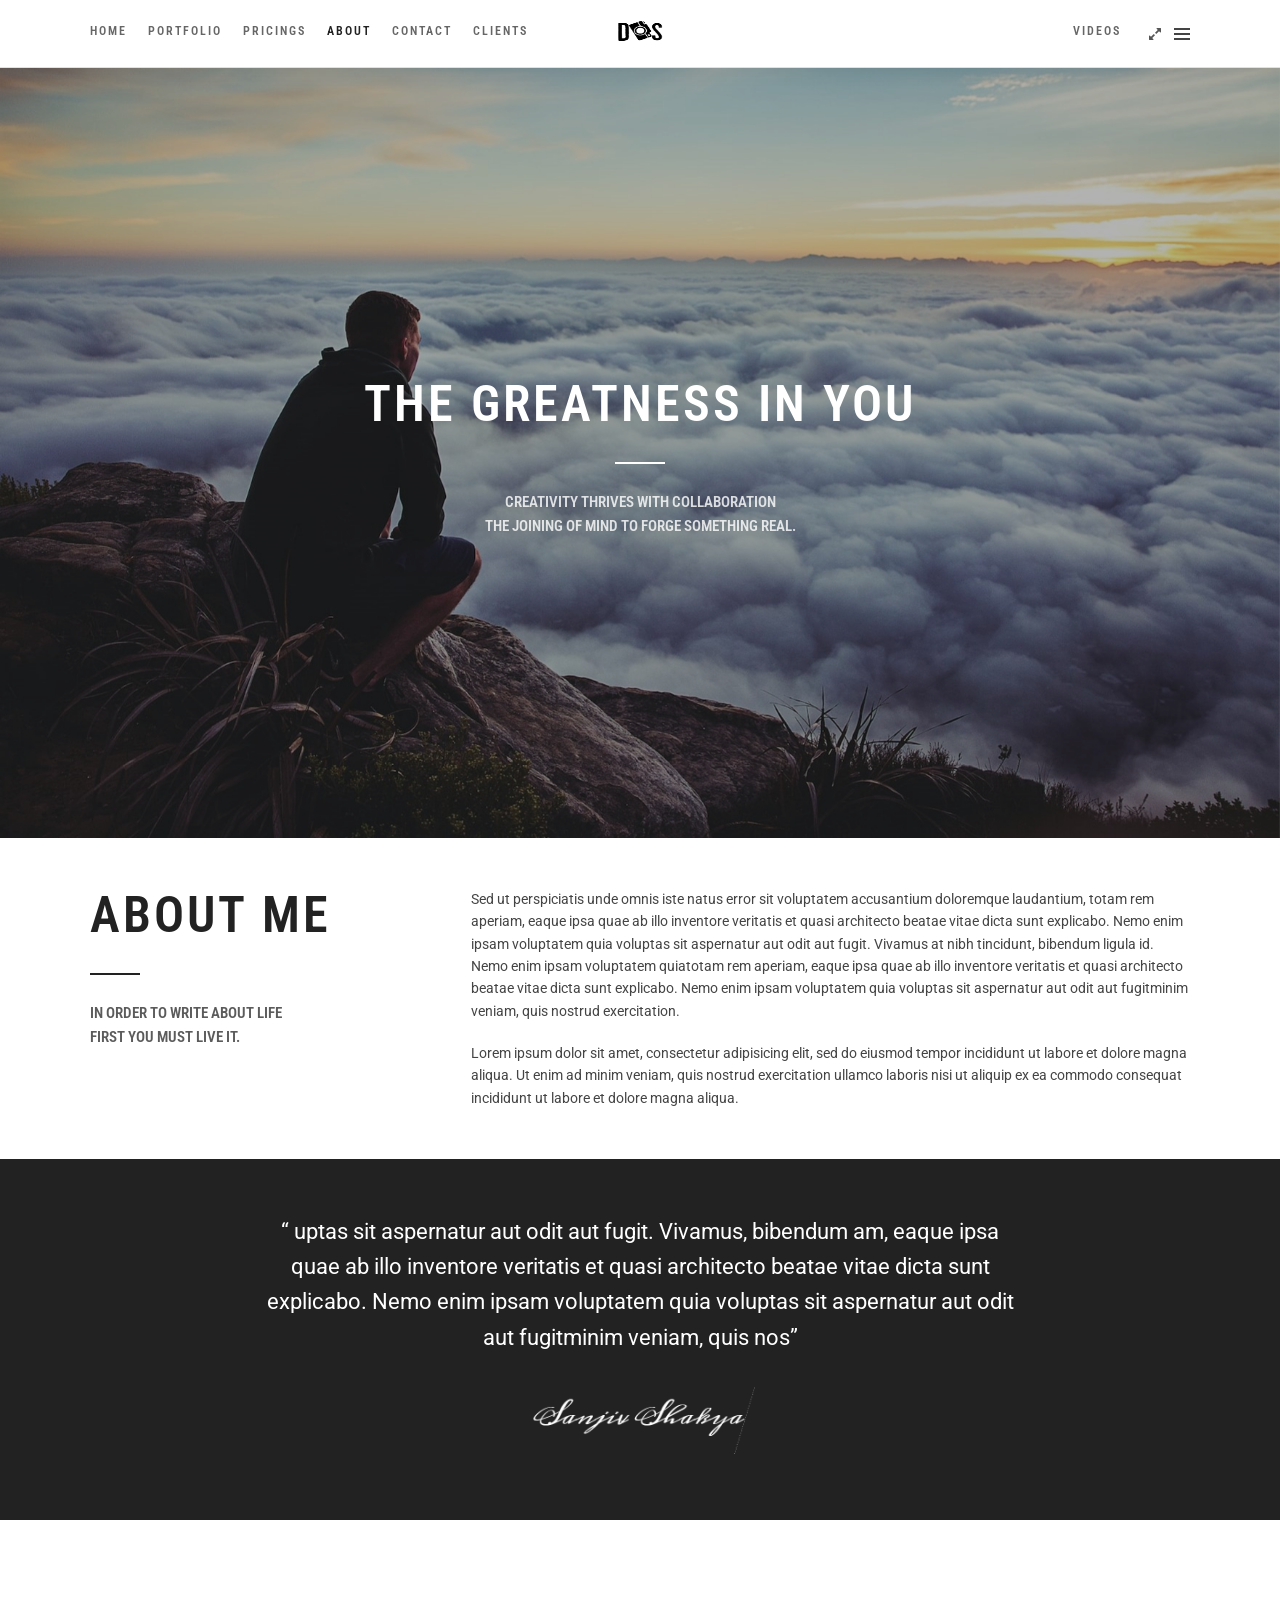
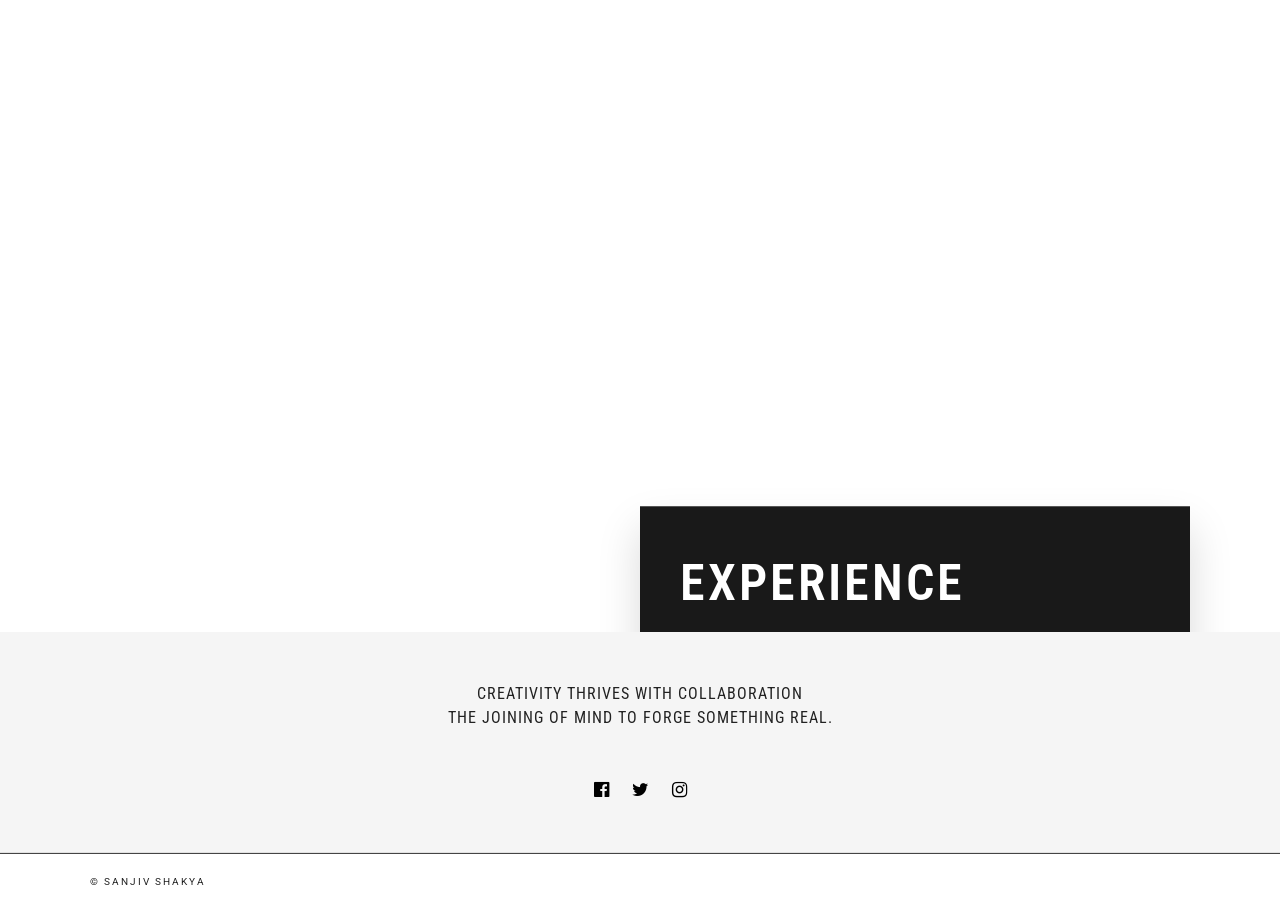
==== commit 73438275: "added about section" ====
--- a/about.html
+++ b/about.html
@@ -3,7 +3,7 @@
     <head>
         <link rel="shortcut icon" href="upload/TG-Thumb.png" />
 
-        <title>Grand Photography | Responsive Photography HTML Template</title>
+        <title> About | de Shakya Website </title>
 
         <meta charset="UTF-8" />
         <meta name="viewport" content="width=device-width, initial-scale=1, maximum-scale=1" />
@@ -71,17 +71,12 @@
                 <div class="menu-side-mobile-menu-container">
                     <ul id="mobile_main_menu" class="mobile_main_nav">
                         <li class="menu-item"><a href="index.html">Home</a></li>
-                        <li class="menu-item"><a href="about-us-3.html">About</a></li>
-                        <li class="menu-item">
-                            <a href="portfolio-2-columns-wide.html">Portfolio</a>
-                        </li>
-                        <li class="menu-item">
-                            <a href="fullscreen-gallery-cover.html">Gallery</a>
-                        </li>
-                        <li class="menu-item">
-                            <a href="blog-full-post-grid-right-sidebar.html">Blog</a>
-                        </li>
-                        <li class="menu-item"><a href="contact-1.html">Contact</a></li>
+                        <li class="menu-item"><a href="portfolio.html">Portfolio</a></li>
+                        <li class="menu-item"><a href="#">Pricings</a></li>
+                        <li class="menu-item"><a href="about.html">About</a></li>
+                        <li class="menu-item"><a href="#">Contact</a></li>
+                        <li class="menu-item"><a href="#">Clients</a></li>
+                        <li class="menu-item"><a href="video.html">Video</a></li>
                     </ul>
                 </div>
                 <!-- Begin side menu sidebar -->
@@ -99,19 +94,16 @@
                 <div class="social_wrapper">
                     <ul>
                         <li class="facebook">
-                            <a target="_blank" href="#"><i class="fa fa-facebook-official"></i></a>
+                            <a target="_blank" href="https://www.facebook.com/sanjeev.shakya.7547"><i class="fa fa-facebook-official"></i></a>
                         </li>
                         <li class="twitter">
                             <a target="_blank" href="#"><i class="fa fa-twitter"></i></a>
                         </li>
-                        <li class="pinterest">
-                            <a target="_blank" title="Pinterest" href="http://pinterest.com/#"><i class="fa fa-pinterest"></i></a>
-                        </li>
+                        <!-- <li class="youtube>
+                            <a target="_blank" title="Youtube" href="#"><i class="fab fa-youtube"></i></a>
+                        </li> -->
                         <li class="instagram">
-                            <a target="_blank" title="Instagram" href="http://instagram.com/nasualua"><i class="fa fa-instagram"></i></a>
-                        </li>
-                        <li class="500px">
-                            <a target="_blank" title="500px" href="#"><i class="fa fa-500px"></i></a>
+                            <a target="_blank" title="Instagram" href="#"><i class="fa fa-instagram"></i></a>
                         </li>
                     </ul>
                 </div>
@@ -151,525 +143,23 @@
                                         <div id="menu_border_wrapper">
                                             <div class="menu-main-left-menu-container">
                                                 <ul id="main_menu" class="nav">
-                                                    <li class="megamenu col3 menu-item menu-item-has-children arrow">
+                                                    <li class="menu-item">
                                                         <a href="index.html">Home</a>
-                                                        <ul class="sub-menu">
-                                                            <li class="menu-item menu-item-home menu-item-has-children arrow">
-                                                                <a href="index.html" aria-current="page">Home 1</a>
-                                                                <ul class="sub-menu">
-                                                                    <li class="menu-item menu-item-home">
-                                                                        <a href="index.html" aria-current="page">Home 1 Fullscreen Slideshow</a>
-                                                                    </li>
-                                                                    <li class="menu-item">
-                                                                        <a href="flow-gallery.html">Home 2 Flow Gallery</a>
-                                                                    </li>
-                                                                    <li class="menu-item">
-                                                                        <a href="kenburns-gallery.html">Home 3 Kenburns</a>
-                                                                    </li>
-                                                                    <li class="menu-item">
-                                                                        <a href="parallax-video.html">Home 4 Parallax Video</a>
-                                                                    </li>
-                                                                    <li class="menu-item">
-                                                                        <a href="fullscreen-youtube-video.html">Home 5 Fullscreen Video</a>
-                                                                    </li>
-                                                                </ul>
-                                                            </li>
-                                                            <li class="menu-item menu-item-home menu-item-has-children arrow">
-                                                                <a href="index.html" aria-current="page">Home 2</a>
-                                                                <ul class="sub-menu">
-                                                                    <li class="menu-item">
-                                                                        <a href="home-6-fullscreen-slider.html">Home 6 Fullscreen Slider</a>
-                                                                    </li>
-                                                                    <li class="menu-item">
-                                                                        <a href="home-7-parallax-photography.html">Home 7 Parallax Photography</a>
-                                                                    </li>
-                                                                    <li class="menu-item">
-                                                                        <a href="home-8-photography-studio.html">Home 8 Photography Studio</a>
-                                                                    </li>
-                                                                    <li class="menu-item">
-                                                                        <a href="home-9-photo-grid.html">Home 9 Photo Grid</a>
-                                                                    </li>
-                                                                    <li class="menu-item">
-                                                                        <a href="home-10-photographers.html">Home 10 Photograhers</a>
-                                                                    </li>
-                                                                </ul>
-                                                            </li>
-                                                            <li class="menu-item menu-item-home menu-item-has-children arrow">
-                                                                <a href="index.html" aria-current="page">Home 3</a>
-                                                                <ul class="sub-menu">
-                                                                    <li class="menu-item">
-                                                                        <a href="home-11-black-white.html">Home 11 Black &#038; White</a>
-                                                                    </li>
-                                                                    <li class="menu-item">
-                                                                        <a href="home-12-photobook.html">Home 12 Photobook</a>
-                                                                    </li>
-                                                                    <li class="menu-item">
-                                                                        <a href="home-13-parallax-photos-videos.html">Home 13 Parallax Photos &#038; Videos</a>
-                                                                    </li>
-                                                                    <li class="menu-item">
-                                                                        <a href="home-14-simplicity-galleries.html">Home 14 Simplicity Galleries</a>
-                                                                    </li>
-                                                                    <li class="menu-item">
-                                                                        <a href="blog-full-post-grid-right-sidebar.html">Home 15 Photo Blog</a>
-                                                                    </li>
-                                                                </ul>
-                                                            </li>
-                                                        </ul>
-                                                    </li>
-                                                    <li class="megamenu col4 menu-item menu-item-has-children arrow">
-                                                        <a href="fullscreen-gallery-cover.html">Gallery</a>
-                                                        <ul class="sub-menu">
-                                                            <li class="menu-item menu-item-has-children arrow">
-                                                                <a href="gallery-archive.html">Gallery Archive</a>
-                                                                <ul class="sub-menu">
-                                                                    <li class="menu-item">
-                                                                        <a href="gallery-archive-fullscreen.html">Fullscreen</a>
-                                                                    </li>
-                                                                    <li class="menu-item">
-                                                                        <a href="gallery-archive-split-screen.html">Fullscreen Split Screen</a>
-                                                                    </li>
-                                                                    <li class="menu-item">
-                                                                        <a href="gallery-archive-2-columns-wide.html">2 Columns Wide</a>
-                                                                    </li>
-                                                                    <li class="menu-item">
-                                                                        <a href="gallery-archive-3-columns-wide.html">3 Columns Wide</a>
-                                                                    </li>
-                                                                    <li class="menu-item">
-                                                                        <a href="gallery-archive-4-columns-wide.html">4 Columns Wide</a>
-                                                                    </li>
-                                                                    <li class="menu-item">
-                                                                        <a href="gallery-archive-2-columns-contained.html">2 Columns Contained</a>
-                                                                    </li>
-                                                                    <li class="menu-item">
-                                                                        <a href="gallery-archive-3-columns-contained.html">3 Columns Contained</a>
-                                                                    </li>
-                                                                    <li class="menu-item">
-                                                                        <a href="gallery-archive-4-columns-contained.html">4 Columns Contained</a>
-                                                                    </li>
-                                                                    <li class="menu-item">
-                                                                        <a href="gallery-archive-parallax.html">Parallax</a>
-                                                                    </li>
-                                                                    <li class="menu-item">
-                                                                        <a href="gallery-archive-3-board.html">Board</a>
-                                                                    </li>
-                                                                    <li class="menu-item">
-                                                                        <a href="gallery-archive-metro-wide.html">Metro Wide</a>
-                                                                    </li>
-                                                                    <li class="menu-item">
-                                                                        <a href="gallery-archive-metro-contained.html">Metro Contained</a>
-                                                                    </li>
-                                                                </ul>
-                                                            </li>
-                                                            <li class="menu-item menu-item-has-children arrow">
-                                                                <a href="#">Gallery Modern</a>
-                                                                <ul class="sub-menu">
-                                                                    <li class="menu-item">
-                                                                        <a href="fullscreen-gallery-cover.html">Fullscreen</a>
-                                                                    </li>
-                                                                    <li class="menu-item">
-                                                                        <a href="fullscreen-gallery-cover.html">Fullscreen No Crop</a>
-                                                                    </li>
-                                                                    <li class="menu-item">
-                                                                        <a href="kenburns-gallery.html">Kenburns</a>
-                                                                    </li>
-                                                                    <li class="menu-item">
-                                                                        <a href="horizontal-gallery.html">Horizontal</a>
-                                                                    </li>
-                                                                    <li class="menu-item">
-                                                                        <a href="horizontal-gallery-contained.html">Horizontal Contained</a>
-                                                                    </li>
-                                                                    <li class="menu-item">
-                                                                        <a href="flow-gallery.html">Flow</a>
-                                                                    </li>
-                                                                    <li class="menu-item">
-                                                                        <a href="gallery-split-screen.html">Split Screen</a>
-                                                                    </li>
-                                                                    <li class="menu-item">
-                                                                        <a href="gallery-split-screen-wide.html">Split Screen Wide</a>
-                                                                    </li>
-                                                                    <li class="menu-item">
-                                                                        <a href="password-protected-gallery.html">Password Protected</a>
-                                                                    </li>
-                                                                    <li class="menu-item">
-                                                                        <a href="photo-proofing.html">Photo Proofing</a>
-                                                                    </li>
-                                                                    <li class="menu-item">
-                                                                        <a href="gallery-black-and-white.html">Black and White Effect</a>
-                                                                    </li>
-                                                                </ul>
-                                                            </li>
-                                                            <li class="menu-item menu-item-has-children arrow">
-                                                                <a href="gallery-4-columns-wide.html">Gallery Wide</a>
-                                                                <ul class="sub-menu">
-                                                                    <li class="menu-item">
-                                                                        <a href="gallery-board-wide.html">Board</a>
-                                                                    </li>
-                                                                    <li class="menu-item">
-                                                                        <a href="gallery-2-columns-wide.html">2 Columns</a>
-                                                                    </li>
-                                                                    <li class="menu-item">
-                                                                        <a href="gallery-3-columns-wide.html">3 Columns</a>
-                                                                    </li>
-                                                                    <li class="menu-item">
-                                                                        <a href="gallery-4-columns-wide.html">4 Columns</a>
-                                                                    </li>
-                                                                    <li class="menu-item">
-                                                                        <a href="gallery-5-columns-wide.html">5 Columns</a>
-                                                                    </li>
-                                                                    <li class="menu-item">
-                                                                        <a href="gallery-metro-wide.html">Metro</a>
-                                                                    </li>
-                                                                    <li class="menu-item">
-                                                                        <a href="gallery-masonry-2-columns-wide.html">Masonry 2 Columns</a>
-                                                                    </li>
-                                                                    <li class="menu-item">
-                                                                        <a href="gallery-masonry-3-columns-wide.html">Masonry 3 Columns</a>
-                                                                    </li>
-                                                                    <li class="menu-item">
-                                                                        <a href="gallery-masonry-4-columns-wide.html">Masonry 4 Columns</a>
-                                                                    </li>
-                                                                    <li class="menu-item">
-                                                                        <a href="gallery-masonry-5-columns-wide.html">Masonry 5 Columns</a>
-                                                                    </li>
-                                                                    <li class="menu-item">
-                                                                        <a href="gallery-justified-wide.html">Justified</a>
-                                                                    </li>
-                                                                    <li class="menu-item">
-                                                                        <a href="gallery-striped-wide.html">Striped</a>
-                                                                    </li>
-                                                                </ul>
-                                                            </li>
-                                                            <li class="menu-item menu-item-has-children arrow">
-                                                                <a href="gallery-2-columns-contained.html">Gallery Contained</a>
-                                                                <ul class="sub-menu">
-                                                                    <li class="menu-item">
-                                                                        <a href="gallery-board-contained.html">Board</a>
-                                                                    </li>
-                                                                    <li class="menu-item">
-                                                                        <a href="gallery-1-column-contained.html">1 Column</a>
-                                                                    </li>
-                                                                    <li class="menu-item">
-                                                                        <a href="gallery-2-columns-contained.html">2 Columns</a>
-                                                                    </li>
-                                                                    <li class="menu-item">
-                                                                        <a href="gallery-3-columns-contained.html">3 Columns</a>
-                                                                    </li>
-                                                                    <li class="menu-item">
-                                                                        <a href="gallery-4-columns-contained.html">4 Columns</a>
-                                                                    </li>
-                                                                    <li class="menu-item">
-                                                                        <a href="gallery-metro-contained.html">Metro</a>
-                                                                    </li>
-                                                                    <li class="menu-item">
-                                                                        <a href="gallery-masonry-2-columns-contained.html">Masonry 2 Columns</a>
-                                                                    </li>
-                                                                    <li class="menu-item">
-                                                                        <a href="gallery-masonry-3-columns-contained.html">Masonry 3 Columns</a>
-                                                                    </li>
-                                                                    <li class="menu-item">
-                                                                        <a href="gallery-masonry-4-columns-contained.html">Masonry 4 Columns</a>
-                                                                    </li>
-                                                                    <li class="menu-item">
-                                                                        <a href="gallery-justified-contained.html">Justified</a>
-                                                                    </li>
-                                                                    <li class="menu-item">
-                                                                        <a href="striped-gallery.html">Striped</a>
-                                                                    </li>
-                                                                    <li class="menu-item">
-                                                                        <a href="gallery-no-header-image.html">No Header Image</a>
-                                                                    </li>
-                                                                </ul>
-                                                            </li>
-                                                        </ul>
-                                                    </li>
-                                                    <li class="megamenu col4 menu-item menu-item-has-children arrow">
+                                                    </li>
+                                                    <li class="menu-item">
                                                         <a href="portfolio.html">Portfolio</a>
-                                                        <ul class="sub-menu">
-                                                            <li class="menu-item menu-item-has-children arrow">
-                                                                <a href="portfolio-2-columns-wide.html">Portfolio Wide</a>
-                                                                <ul class="sub-menu">
-                                                                    <li class="menu-item">
-                                                                        <a href="portfolio-2-columns-wide.html">2 Columns</a>
-                                                                    </li>
-                                                                    <li class="menu-item">
-                                                                        <a href="portfolio-3-columns-wide.html">3 Columns</a>
-                                                                    </li>
-                                                                    <li class="menu-item">
-                                                                        <a href="portfolio-4-columns-wide.html">4 Columns</a>
-                                                                    </li>
-                                                                    <li class="menu-item">
-                                                                        <a href="portfolio-5-columns-wide.html">5 Columns</a>
-                                                                    </li>
-                                                                    <li class="menu-item">
-                                                                        <a href="portfolio-2-columns-wide-classic.html">2 Columns Classic</a>
-                                                                    </li>
-                                                                    <li class="menu-item">
-                                                                        <a href="portfolio-3-columns-wide-classic.html">3 Columns Classic</a>
-                                                                    </li>
-                                                                    <li class="menu-item">
-                                                                        <a href="portfolio-4-columns-wide-classic.html">4 Columns Classic</a>
-                                                                    </li>
-                                                                    <li class="menu-item">
-                                                                        <a href="portfolio-metro-wide.html">Metro</a>
-                                                                    </li>
-                                                                    <li class="menu-item">
-                                                                        <a href="portfolio-horizontal.html">Horizontal</a>
-                                                                    </li>
-                                                                </ul>
-                                                            </li>
-                                                            <li class="menu-item menu-item-has-children arrow">
-                                                                <a href="portfolio.html">Portfolio Contained</a>
-                                                                <ul class="sub-menu">
-                                                                    <li class="menu-item">
-                                                                        <a href="portfolio-2-columns-contained.html">2 Columns</a>
-                                                                    </li>
-                                                                    <li class="menu-item">
-                                                                        <a href="portfolio-3-columns-contained.html">3 Columns</a>
-                                                                    </li>
-                                                                    <li class="menu-item">
-                                                                        <a href="portfolio-4-columns-contained.html">4 Columns</a>
-                                                                    </li>
-                                                                    <li class="menu-item">
-                                                                        <a href="portfolio-2-columns-contained-classic.html">2 Columns Classic</a>
-                                                                    </li>
-                                                                    <li class="menu-item">
-                                                                        <a href="portfolio-3-columns-contained-classic.html">3 Columns Classic</a>
-                                                                    </li>
-                                                                    <li class="menu-item">
-                                                                        <a href="portfolio-4-columns-contained-classic.html">4 Columns Classic</a>
-                                                                    </li>
-                                                                    <li class="menu-item">
-                                                                        <a href="portfolio-metro-contained.html">Metro</a>
-                                                                    </li>
-                                                                    <li class="menu-item">
-                                                                        <a href="portfolio-horizontal-contained.html">Horizontal Contained</a>
-                                                                    </li>
-                                                                    <li class="menu-item">
-                                                                        <a href="portfolio-striped.html">Striped</a>
-                                                                    </li>
-                                                                </ul>
-                                                            </li>
-                                                            <li class="menu-item menu-item-has-children arrow">
-                                                                <a href="portfolio-fullscreen.html">Portfolio Modern</a>
-                                                                <ul class="sub-menu">
-                                                                    <li class="menu-item">
-                                                                        <a href="portfolio-fullscreen.html">Fullscreen</a>
-                                                                    </li>
-                                                                    <li class="menu-item">
-                                                                        <a href="portfolio-fullscreen-split-screen.html">Fullscreen Split Screen</a>
-                                                                    </li>
-                                                                    <li class="menu-item">
-                                                                        <a href="portfolio-flow.html">Flow</a>
-                                                                    </li>
-                                                                    <li class="menu-item">
-                                                                        <a href="portfolio-split-screen.html">Split Screen</a>
-                                                                    </li>
-                                                                    <li class="menu-item">
-                                                                        <a href="portfolio-split-screen-wide.html">Split Screen Wide</a>
-                                                                    </li>
-                                                                    <li class="menu-item">
-                                                                        <a href="portfolio-split-screen-classic.html">Split Screen Classic</a>
-                                                                    </li>
-                                                                    <li class="menu-item">
-                                                                        <a href="portfolio-parallax.html">Parallax</a>
-                                                                    </li>
-                                                                    <li class="menu-item">
-                                                                        <a href="video.html">Video Portfolio</a>
-                                                                    </li>
-                                                                    <li class="menu-item">
-                                                                        <a href="portfolio-black-and-white.html">Black and White Effect</a>
-                                                                    </li>
-                                                                </ul>
-                                                            </li>
-                                                            <li class="menu-item menu-item-has-children arrow">
-                                                                <a href="rocky-island.html">Portfolio Single</a>
-                                                                <ul class="sub-menu">
-                                                                    <li class="menu-item">
-                                                                        <a href="rocky-island.html">Sample 1</a>
-                                                                    </li>
-                                                                    <li class="menu-item">
-                                                                        <a href="lovely-couple.html">Sample 2</a>
-                                                                    </li>
-                                                                    <li class="menu-item">
-                                                                        <a href="vintage-radio.html">Sample 3</a>
-                                                                    </li>
-                                                                    <li class="menu-item">
-                                                                        <a href="photographer-girl.html">Sample 4</a>
-                                                                    </li>
-                                                                    <li class="menu-item">
-                                                                        <a href="nature-patterns.html">Sample 5</a>
-                                                                    </li>
-                                                                    <li class="menu-item">
-                                                                        <a href="foggy-island.html">Sample 6</a>
-                                                                    </li>
-                                                                    <li class="menu-item">
-                                                                        <a href="historical-bridge.html">Sample 7</a>
-                                                                    </li>
-                                                                    <li class="menu-item">
-                                                                        <a href="lonely-path.html">Sample 8</a>
-                                                                    </li>
-                                                                    <li class="menu-item">
-                                                                        <a href="the-castle.html">Sample 9</a>
-                                                                    </li>
-                                                                </ul>
-                                                            </li>
-                                                        </ul>
-                                                    </li>
-                                                    <li class="megamenu col4 menu-item current-menu-ancestor current-menu-parent  menu-item-has-children arrow">
-                                                        <a href="about-me-1.html">Pages</a>
-                                                        <ul class="sub-menu">
-                                                            <li class="menu-item menu-item-has-children arrow">
-                                                                <a href="about-me-1.html">Page 1</a>
-                                                                <ul class="sub-menu">
-                                                                    <li class="menu-item">
-                                                                        <a href="about-me-1.html">About Me 1</a>
-                                                                    </li>
-                                                                    <li class="menu-item">
-                                                                        <a href="about-me-2.html">About Me 2</a>
-                                                                    </li>
-                                                                    <li class="menu-item">
-                                                                        <a href="about-me-3.html">About Me 3</a>
-                                                                    </li>
-                                                                    <li class="menu-item">
-                                                                        <a href="about-us-1.html">About Us 1</a>
-                                                                    </li>
-                                                                    <li class="menu-item">
-                                                                        <a href="about-us-2.html">About Us 2</a>
-                                                                    </li>
-                                                                    <li class="menu-item">
-                                                                        <a href="about-us-3.html">About Us 3</a>
-                                                                    </li>
-                                                                </ul>
-                                                            </li>
-                                                            <li class="menu-item menu-item-has-children arrow">
-                                                                <a href="collection.html">Page 2</a>
-                                                                <ul class="sub-menu">
-                                                                    <li class="menu-item">
-                                                                        <a href="collection.html">Collection</a>
-                                                                    </li>
-                                                                    <li class="menu-item">
-                                                                        <a href="contact-1.html">Contact Us 1</a>
-                                                                    </li>
-                                                                    <li class="menu-item">
-                                                                        <a href="contact-us-2.html">Contact Us 2</a>
-                                                                    </li>
-                                                                    <li class="menu-item">
-                                                                        <a href="contact-us-3.html">Contact Us 3</a>
-                                                                    </li>
-                                                                    <li class="menu-item">
-                                                                        <a href="services.html">Services</a>
-                                                                    </li>
-                                                                    <li class="menu-item">
-                                                                        <a target="_blank" rel="noopener noreferrer" href="maintenance.html">Maintenance</a>
-                                                                    </li>
-                                                                </ul>
-                                                            </li>
-                                                            <li class="menu-item menu-item-has-children arrow">
-                                                                <a href="shop.html">Page 3</a>
-                                                                <ul class="sub-menu">
-                                                                    <li class="menu-item">
-                                                                        <a href="event-2-columns.html">Event 2 Columns</a>
-                                                                    </li>
-                                                                    <li class="menu-item">
-                                                                        <a href="event-3-columns.html">Event 3 Columns</a>
-                                                                    </li>
-                                                                    <li class="menu-item">
-                                                                        <a href="event-4-columns.html">Event 4 Columns</a>
-                                                                    </li>
-                                                                    <li class="menu-item">
-                                                                        <a href="world-famous-places-exhibition.html">Single Event Page</a>
-                                                                    </li>
-                                                                </ul>
-                                                            </li>
-                                                            <li class="menu-item menu-item-has-children arrow">
-                                                                <a href="page-fullwidth.html">Page 4</a>
-                                                                <ul class="sub-menu">
-                                                                    <li class="menu-item">
-                                                                        <a href="page-with-background-image.html">Page With Background Image</a>
-                                                                    </li>
-                                                                    <li class="menu-item">
-                                                                        <a href="page-fullwidth.html">Page Fullwidth</a>
-                                                                    </li>
-                                                                    <li class="menu-item">
-                                                                        <a href="page-right-sidebar.html">Page Right Sidebar</a>
-                                                                    </li>
-                                                                    <li class="menu-item">
-                                                                        <a href="page-left-sidebar.html">Page Left Sidebar</a>
-                                                                    </li>
-                                                                    <li class="menu-item">
-                                                                        <a href="page-split-screen.html">Page Split Screen</a>
-                                                                    </li>
-                                                                    <li class="menu-item">
-                                                                        <a href="page-with-header-image.html">Page With Header Image</a>
-                                                                    </li>
-                                                                </ul>
-                                                            </li>
-                                                        </ul>
-                                                    </li>
-                                                    <li class="megamenu col3 menu-item menu-item-has-children arrow">
-                                                        <a href="blog.html">Blog</a>
-                                                        <ul class="sub-menu">
-                                                            <li class="menu-item menu-item-has-children arrow">
-                                                                <a href="blog-fullwidth.html">Blog 1</a>
-                                                                <ul class="sub-menu">
-                                                                    <li class="menu-item">
-                                                                        <a href="blog-right-sidebar.html">Blog Right Sidebar</a>
-                                                                    </li>
-                                                                    <li class="menu-item">
-                                                                        <a href="blog-left-sidebar.html">Blog Left Sidebar</a>
-                                                                    </li>
-                                                                    <li class="menu-item">
-                                                                        <a href="blog-fullwidth.html">Blog Fullwidth</a>
-                                                                    </li>
-                                                                    <li class="menu-item">
-                                                                        <a href="blog-grid-right-sidebar.html">Blog Grid Right Sidebar</a>
-                                                                    </li>
-                                                                    <li class="menu-item">
-                                                                        <a href="blog-grid-left-sidebar.html">Blog Grid Left Sidebar</a>
-                                                                    </li>
-                                                                </ul>
-                                                            </li>
-                                                            <li class="menu-item menu-item-has-children arrow">
-                                                                <a href="blog-fullwidth.html">Blog 2</a>
-                                                                <ul class="sub-menu">
-                                                                    <li class="menu-item">
-                                                                        <a href="blog-grid.html">Blog Grid</a>
-                                                                    </li>
-                                                                    <li class="menu-item">
-                                                                        <a href="blog-full-post-grid-fullwidth.html">Blog Full Post + Grid Fullwidth</a>
-                                                                    </li>
-                                                                    <li class="menu-item">
-                                                                        <a href="blog-full-post-grid-right-sidebar.html">Blog Full Post + Grid Right Sidebar</a>
-                                                                    </li>
-                                                                    <li class="menu-item">
-                                                                        <a href="blog-full-post-grid-left-sidebar.html">Blog Full Post + Grid Left Sidebar</a>
-                                                                    </li>
-                                                                    <li class="menu-item">
-                                                                        <a href="blog-split-screen.html">Blog Split Screen</a>
-                                                                    </li>
-                                                                </ul>
-                                                            </li>
-                                                            <li class="menu-item menu-item-has-children arrow">
-                                                                <a href="standard-blog-post-with-gallery.html">Blog 3</a>
-                                                                <ul class="sub-menu">
-                                                                    <li class="menu-item">
-                                                                        <a href="easy-to-use-gallery-system.html">Single Gallery Post</a>
-                                                                    </li>
-                                                                    <li class="menu-item">
-                                                                        <a href="multiple-galleries.html">Single Post With Medias</a>
-                                                                    </li>
-                                                                    <li class="menu-item">
-                                                                        <a href="vimeo-video-post.html">Single Right Sidebar Post</a>
-                                                                    </li>
-                                                                    <li class="menu-item">
-                                                                        <a href="cool-gallery-portfolio-templates.html">Single Left Sidebar Post</a>
-                                                                    </li>
-                                                                    <li class="menu-item">
-                                                                        <a href="standard-blog-post-with-gallery.html">Single Fullwidth Post</a>
-                                                                    </li>
-                                                                </ul>
-                                                            </li>
-                                                        </ul>
+                                                    </li>
+                                                    <li class="menu-item">
+                                                        <a href="#">Pricings</a>
+                                                    </li>
+                                                    <li class="menu-item current-menu-ancestor current-menu-parent">
+                                                        <a href="about.html">About</a>
+                                                    </li>
+                                                    <li class="menu-item">
+                                                        <a href="#">Contact</a>
+                                                    </li>
+                                                    <li class="menu-item">
+                                                        <a href="#">Clients</a>
                                                     </li>
                                                 </ul>
                                             </div>
@@ -677,6 +167,10 @@
 
                                         <!-- Begin right corner buttons -->
                                         <div id="logo_right_button">
+                                            <div class="view_fullscreen_wrapper">
+                                                <a class="tooltip" id="page_maximize" href="javascript:;" title="View Fullscreen"><i class="fa fa-expand"></i></a>
+                                                <a class="tooltip" id="page_minimize" href="javascript:;" title="Exit Fullscreen"><i class="fa fa-compress"></i></a>
+                                            </div>
 
                                             <!-- Begin side menu -->
                                             <a href="javascript:;" id="mobile_nav_icon"></a>
@@ -687,64 +181,10 @@
                                         <div id="menu_border_wrapper_right">
                                             <div class="menu-main-right-menu-container">
                                                 <ul id="main_right_menu" class="nav">
-                                                    <li class="menu-item menu-item-has-children arrow">
-                                                        <a href="#">Videos</a>
-                                                        <ul class="sub-menu">
-                                                            <li class="menu-item">
-                                                                <a href="video.html">Video Portfolio</a>
-                                                            </li>
-                                                            <li class="menu-item">
-                                                                <a href="video-parallax.html">Video Parallax</a>
-                                                            </li>
-                                                            <li class="menu-item">
-                                                                <a href="fullscreen-youtube-video.html">Fullscreen Youtube Video</a>
-                                                            </li>
-                                                            <li class="menu-item">
-                                                                <a href="fullscreen-vimeo-video.html">Fullscreen Vimeo Video</a>
-                                                            </li>
-                                                            <li class="menu-item">
-                                                                <a href="multiple-galleries.html">Single Post With Video</a>
-                                                            </li>
-                                                        </ul>
-                                                    </li>
-                                                    <li class="megamenu col3 menu-item menu-item-has-children arrow">
-                                                        <a href="#">Shortcodes</a>
-                                                        <ul class="sub-menu">
-                                                            <li class="menu-item menu-item-has-children arrow">
-                                                                <a href="accordion-toggles.html">Shortcode 1</a>
-                                                                <ul class="sub-menu">
-                                                                    <li class="menu-item">
-                                                                        <a href="accordion-toggles.html">Accordion &#038; Toggles</a>
-                                                                    </li>
-                                                                    <li class="menu-item">
-                                                                        <a href="alert-boxes.html">Alert Boxes</a>
-                                                                    </li>
-                                                                    <li class="menu-item">
-                                                                        <a href="animated-content.html">Animated Content</a>
-                                                                    </li>
-                                                                    <li class="menu-item">
-                                                                        <a href="buttons-social-icons.html">Buttons &#038; Social Icons</a>
-                                                                    </li>
-                                                                </ul>
-                                                            </li>
-                                                            <li class="menu-item menu-item-has-children arrow">
-                                                                <a href="columns.html">Shortcode 2</a>
-                                                                <ul class="sub-menu">
-                                                                    <li class="menu-item">
-                                                                        <a href="columns.html">Columns</a>
-                                                                    </li>
-                                                                    <li class="menu-item">
-                                                                        <a href="gallery-slider.html">Gallery Slider</a>
-                                                                    </li>
-                                                                    <li class="menu-item">
-                                                                        <a href="pricing-tables.html">Pricing Tables</a>
-                                                                    </li>
-                                                                    <li class="menu-item">
-                                                                        <a href="tabs.html">Tabs</a>
-                                                                    </li>
-                                                                </ul>
-                                                            </li>
-
+                                                    <li class="menu-item">
+                                                        <a href="video.html">Videos</a>
+                                                        <!-- Videos -->
+                                                    </li>
                                                         </ul>
                                                     </li>
                                                 </ul>
@@ -764,7 +204,7 @@
             <div class="ppb_wrapper">
                 <div class="one withsmallpadding ppb_header parallax withbg"
                     style="
-                        background-image: url(upload/photo-1463596335161-681af0e655d8.jpg);
+                        background-image: url(upload/about/hero.jpg);
                         background-position: center top;
                         text-align: center;
                         padding: 300px 0 300px 0;
@@ -775,7 +215,7 @@
                         <div class="page_content_wrapper">
                             <div class="inner">
                                 <div style="margin: auto; width: 100%;">
-                                    <h2 class="ppb_title" style="color: #ffffff;">The Beauty of Letting Go</h2>
+                                    <h2 class="ppb_title" style="color: #ffffff;">The Greatness in You</h2>
                                     <hr class="title_break bold center" style="border-color: #ffffff;" />
                                     <div class="page_tagline" style="color: #ffffff;">
                                         Creativity thrives with collaboration<br />
@@ -794,7 +234,8 @@
                                     <h2 class="ppb_title" style="">About Me</h2>
                                     <hr class="title_break bold left" style="" />
                                     <div class="page_tagline" style="">
-                                        A gray cat slinks past a wooden house. There’s something a little intimidating attempting to describe
+                                        In order to write about life <br>
+                                        first you must live it.
                                     </div>
                                 </div>
                             </div>
@@ -833,13 +274,12 @@
                             <div class="inner">
                                 <div style="margin: auto; width: 70%;">
                                     <p>
-                                        &#8220;Just over a month into my trip and I wonder how I&#8217;ve changed, if at all. Certainly the experiences I&#8217;ve had and things I&#8217;ve seen have shaped me in someway. Maybe it will not be seen for a
-                                        number of years. This adventure isn&#8217;t about change but it seems to be an inevitability.&#8221;
+                                        &#8220; uptas sit aspernatur aut odit aut fugit. Vivamus, bibendum am, eaque ipsa quae ab illo inventore veritatis et quasi architecto beatae vitae dicta sunt explicabo. Nemo enim ipsam voluptatem quia voluptas sit aspernatur aut odit aut fugitminim veniam, quis nos&#8221;
                                     </p>
                                     <p>
                                         <img
                                             class="alignnone size-full wp-image-6486"
-                                            src="upload/signature_dark.png"
+                                            src="upload/about/signature.png"
                                             alt="signature_dark"
                                             width="229"
                                             height="21"
@@ -852,7 +292,7 @@
                 </div>
                 <div
                     class="one withsmallpadding ppb_content_half_bg withbg parallax"
-                    style="background-image: url(upload/shutterstock_251782393.jpg); background-position: center top; padding: 100px 0 100px 0;"
+                    style="background-image: url(upload/about/experience.jpg); background-position: center top; padding: 100px 0 100px 0;"
                 >
                     <div class="standard_wrapper">
                         <div class="page_content_wrapper">
@@ -866,14 +306,14 @@
                                     </div>
                                     <div class="ppb_header_content">
                                         <p>
-                                            <strong style="font-weight: bold !important;">2016 &#8211; February</strong><br />
-                                            Interview with Creativity Magazine
+                                            <strong style="font-weight: bold !important;">2022 &#8211; February</strong><br />
+                                            Started a new Channel and Pocast series
                                         </p>
                                         <p>
-                                            <strong style="font-weight: bold !important;">2015 &#8211; September<br /> </strong><span class="s1">Winner of Meta Photo Contest<br /> </span>
-                                            <span class="s1">Photo Publication Best Asia Backpacker Magazine, Issue #56<br /> </span><span class="s1">Photo &amp; Text Publication;Best Asia Backpacker Magazine, Issue #56<br /> </span><br />
-                                            <strong style="font-weight: bold !important;">2015 &#8211; July<br /> </strong>
-                                            <span class="s1">Honorable mention in Silver Lining Magazine &#8211; The luxury travel magazine &#8211; Life Photography Contest</span>
+                                            <strong style="font-weight: bold !important;">2020 &#8211; September<br /> </strong><span class="s1">Winner of Sony Photo Contest<br /> </span>
+                                            <span class="s1">Best Wildlife Photography award <br /> </span><span class="s1">Photo &amp; Published articles in VOW Magazine<br /> </span><br />
+                                            <strong style="font-weight: bold !important;">2018 &#8211; July<br /> </strong>
+                                            <span class="s1">Learn Photography and started out the career &#8211; The Journey Begins</span>
                                         </p>
                                     </div>
                                 </div>
@@ -902,20 +342,17 @@
                         <div class="social_wrapper shortcode light small">
                             <ul>
                                 <li class="facebook">
-                                    <a target="_blank" title="Facebook" href="#"><i class="fa fa-facebook-official"></i></a>
+                                    <a target="_blank" title="Facebook" href="https://www.facebook.com/sanjeev.shakya.7547"><i class="fa fa-facebook-official"></i></a>
                                 </li>
                                 <li class="twitter">
                                     <a target="_blank" title="Twitter" href="#"><i class="fa fa-twitter"></i></a>
                                 </li>
-                                <li class="pinterest">
-                                    <a target="_blank" title="Pinterest" href="#"><i class="fa fa-pinterest"></i></a>
-                                </li>
+                                <!-- <li class="youtube">
+                                    <a target="_blank" title="Youtube" href="#"><i class="fab fa-youtube"></i></i></a>
+                                </li> -->
                                 <li class="instagram">
                                     <a target="_blank" title="Instagram" href="#"><i class="fa fa-instagram"></i></a>
                                 </li>
-                                <li class="500px">
-                                    <a target="_blank" title="500px" href="#"><i class="fa fa-500px"></i></a>
-                                </li>
                             </ul>
                         </div>
                     </li>
@@ -923,15 +360,8 @@
             </div>
             <div class="footer_bar">
                 <div class="footer_bar_wrapper">
-                    <div class="menu-footer-menu-container">
-                        <ul id="footer_menu" class="footer_nav">
-                            <li class="menu-item"><a href="index.html">Home</a></li>
-                            <li class="menu-item"><a href="index.html">Features</a></li>
-                            <li class="menu-item"><a href="index.html">Buy Template</a></li>
-                        </ul>
-                    </div>
                     <div id="copyright">
-                        © Copyright Grand Photography Template Demo - Template by MaxThemes
+                        © Sanjiv Shakya
                     </div>
                     <br class="clear" />
                     <a id="toTop" href="javascript:;"><i class="fa fa-angle-up"></i></a>
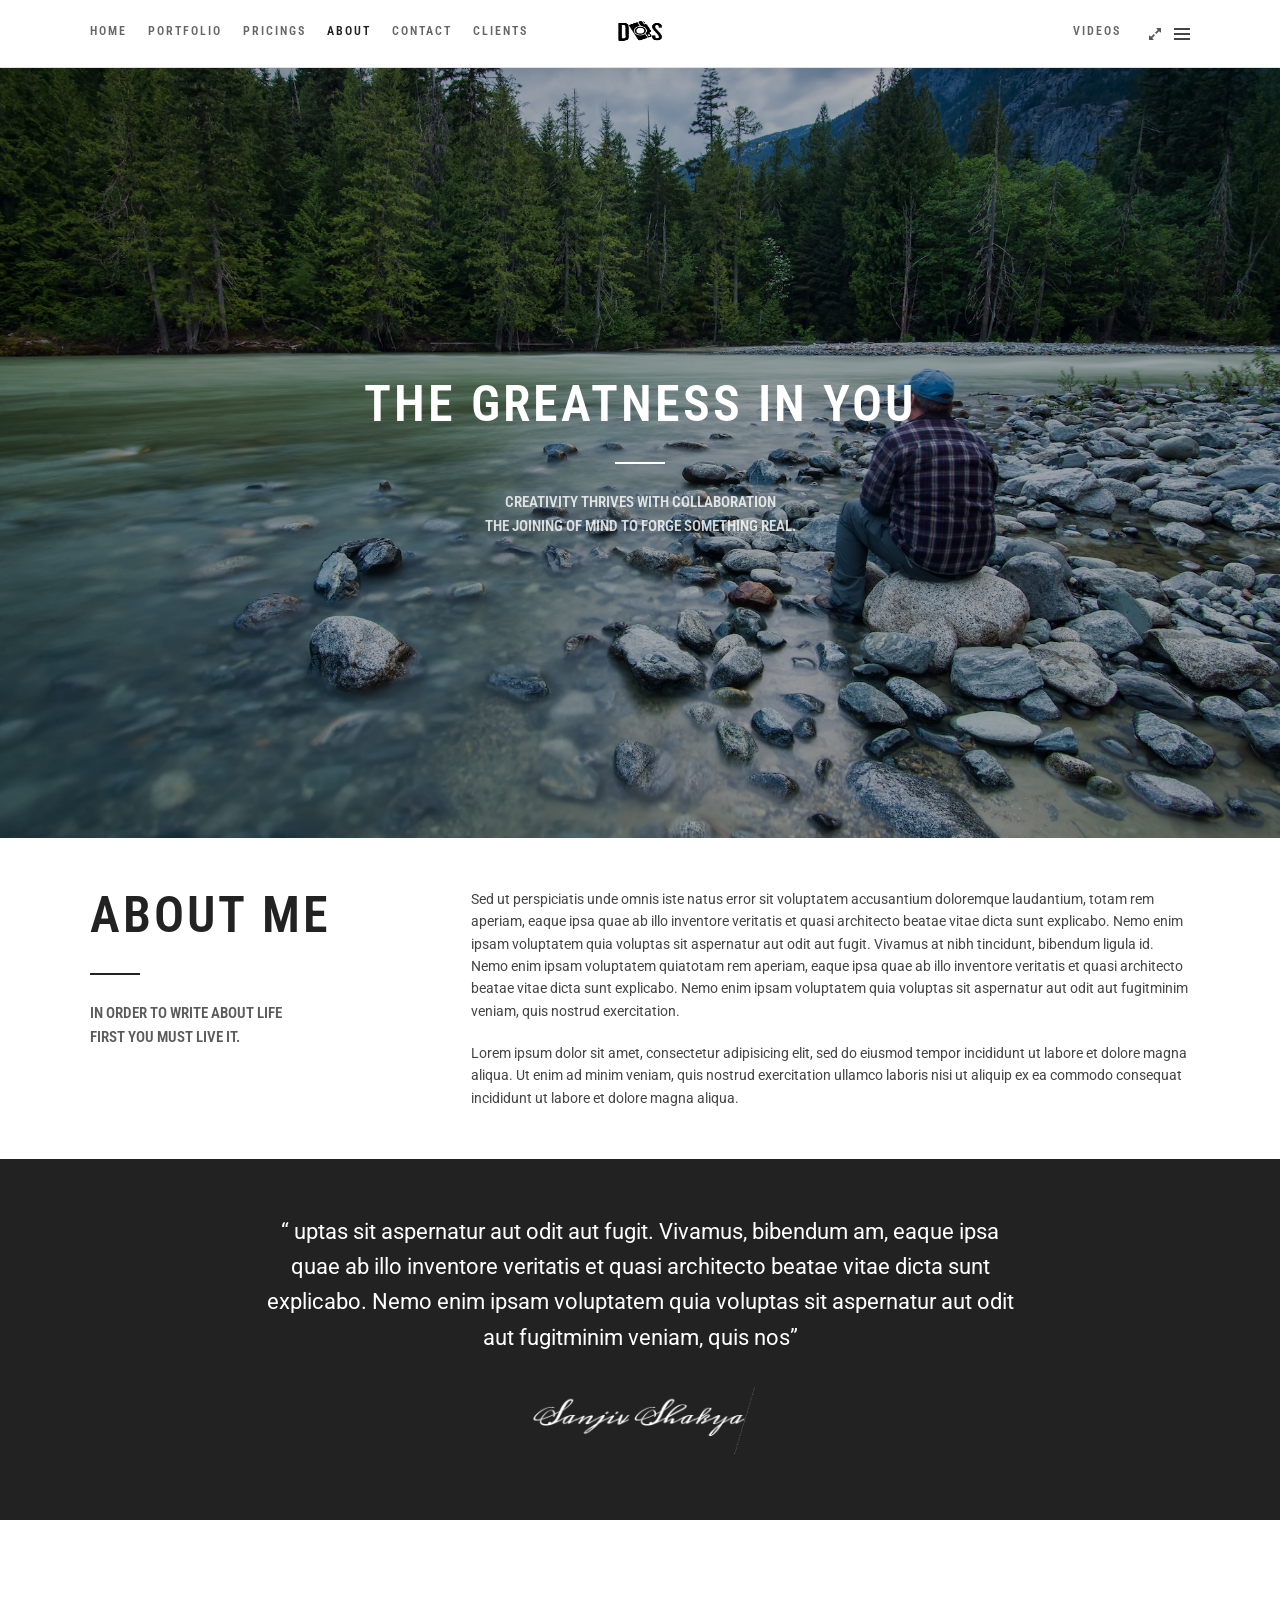
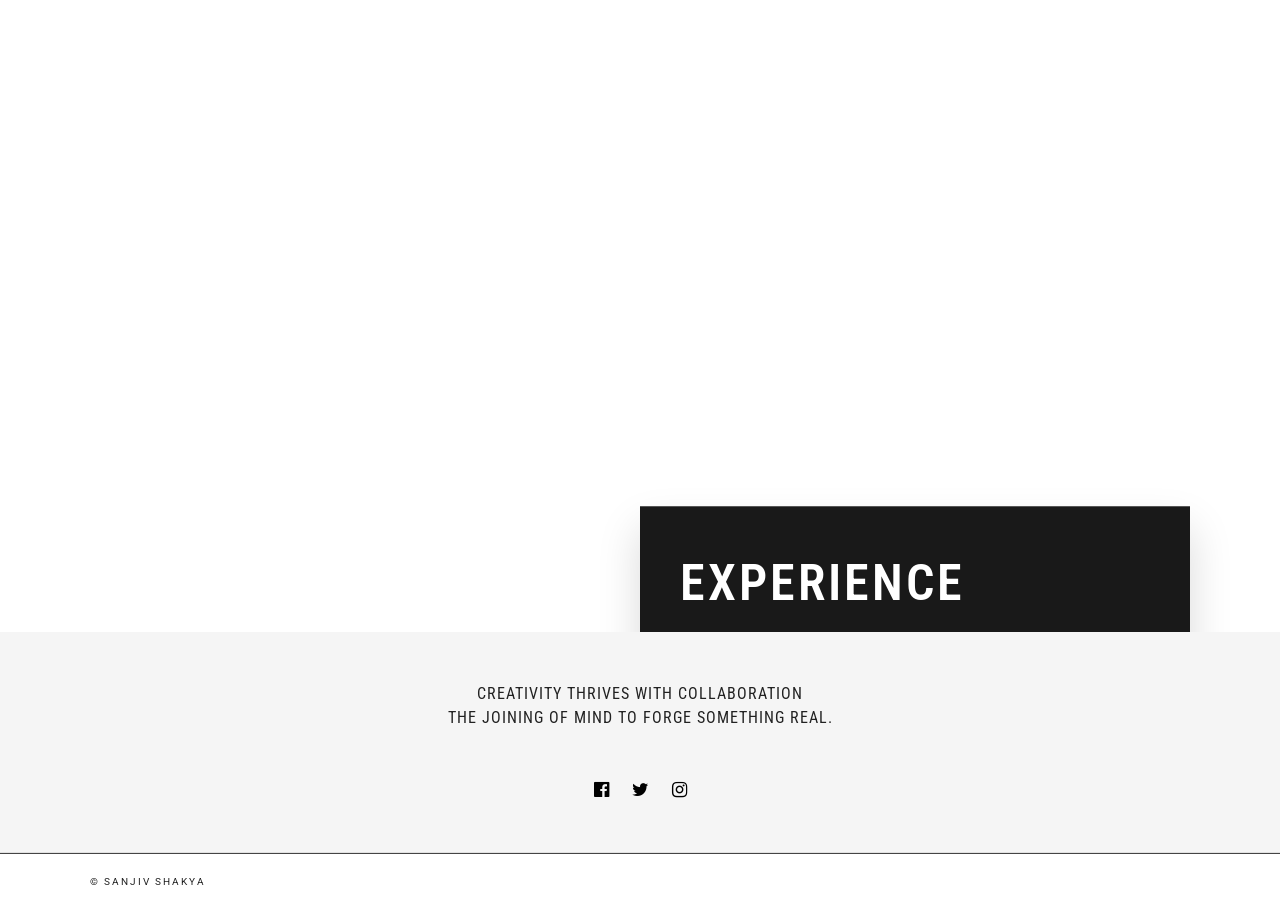
==== commit 8fef208d: "added contact and pricing section" ====
--- a/about.html
+++ b/about.html
@@ -72,7 +72,7 @@
                     <ul id="mobile_main_menu" class="mobile_main_nav">
                         <li class="menu-item"><a href="index.html">Home</a></li>
                         <li class="menu-item"><a href="portfolio.html">Portfolio</a></li>
-                        <li class="menu-item"><a href="#">Pricings</a></li>
+                        <li class="menu-item"><a href="pricing.html">Pricings</a></li>
                         <li class="menu-item"><a href="about.html">About</a></li>
                         <li class="menu-item"><a href="#">Contact</a></li>
                         <li class="menu-item"><a href="#">Clients</a></li>
@@ -150,7 +150,7 @@
                                                         <a href="portfolio.html">Portfolio</a>
                                                     </li>
                                                     <li class="menu-item">
-                                                        <a href="#">Pricings</a>
+                                                        <a href="pricing.html">Pricings</a>
                                                     </li>
                                                     <li class="menu-item current-menu-ancestor current-menu-parent">
                                                         <a href="about.html">About</a>
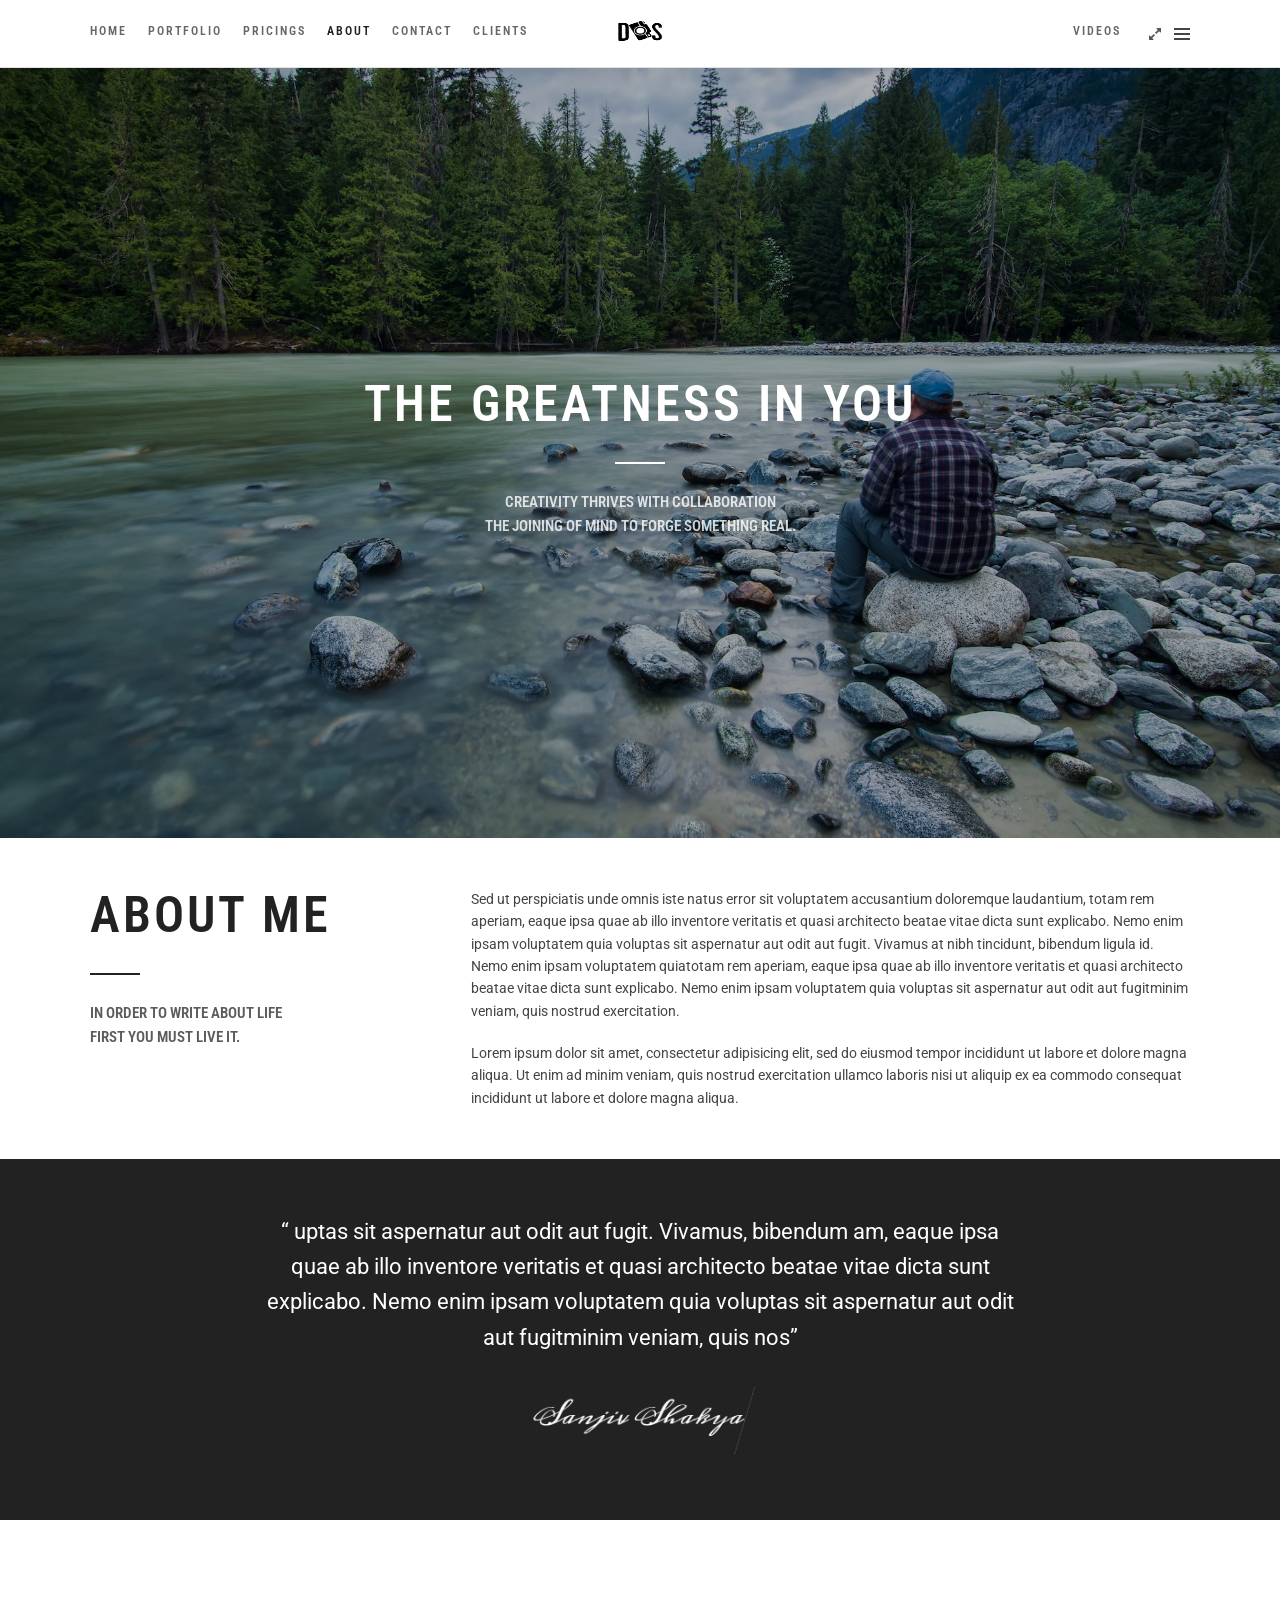
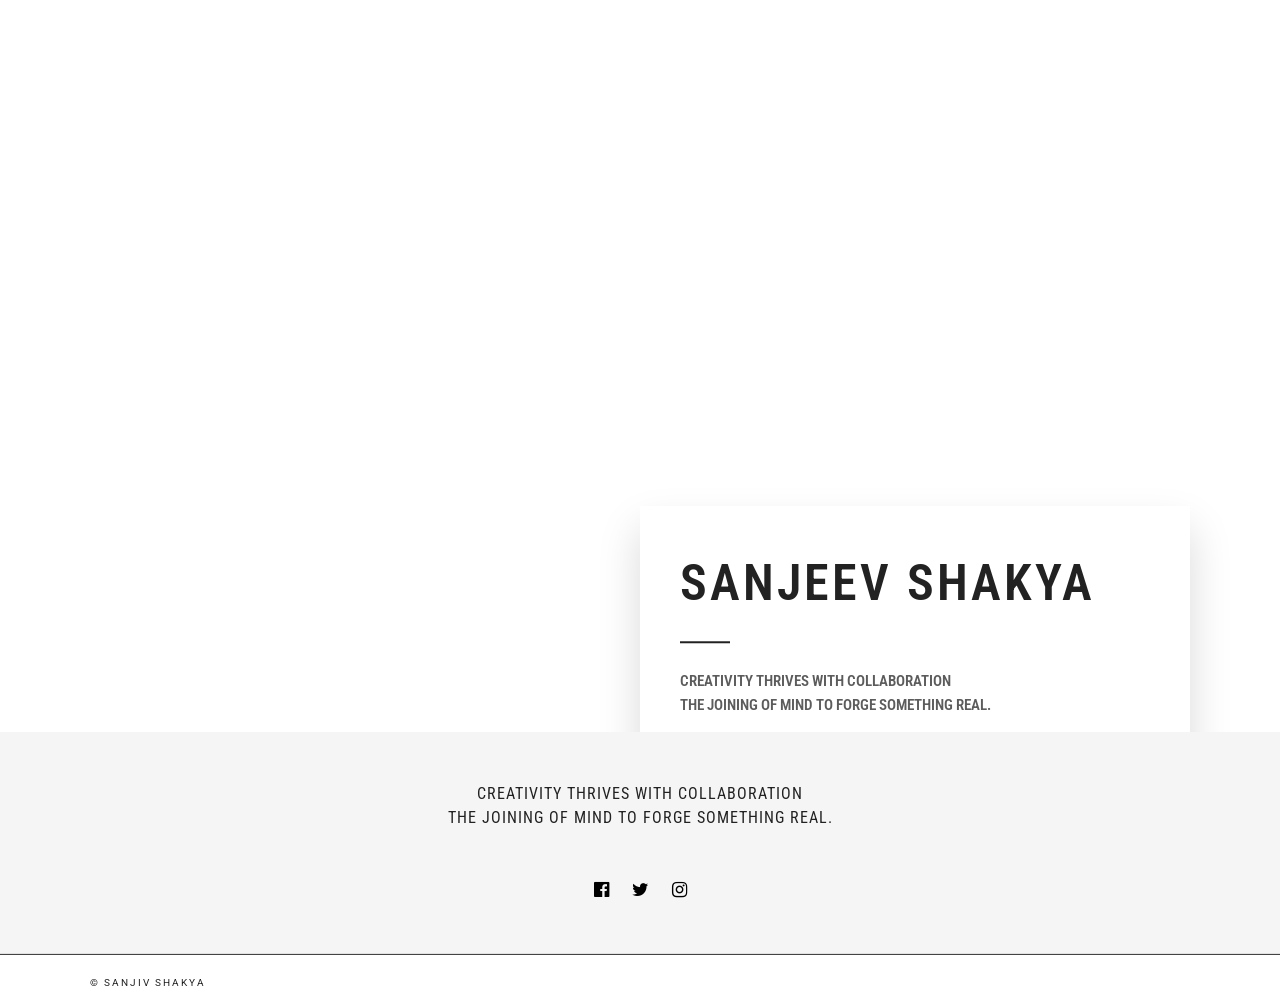
==== commit 14c5acde: "added myservices on about section" ====
--- a/about.html
+++ b/about.html
@@ -75,7 +75,7 @@
                         <li class="menu-item"><a href="pricing.html">Pricings</a></li>
                         <li class="menu-item"><a href="about.html">About</a></li>
                         <li class="menu-item"><a href="#">Contact</a></li>
-                        <li class="menu-item"><a href="#">Clients</a></li>
+                        <li class="menu-item"><a href="clients.html">Clients</a></li>
                         <li class="menu-item"><a href="video.html">Video</a></li>
                     </ul>
                 </div>
@@ -159,7 +159,7 @@
                                                         <a href="#">Contact</a>
                                                     </li>
                                                     <li class="menu-item">
-                                                        <a href="#">Clients</a>
+                                                        <a href="clients.html">Clients</a>
                                                     </li>
                                                 </ul>
                                             </div>
@@ -294,32 +294,47 @@
                     class="one withsmallpadding ppb_content_half_bg withbg parallax"
                     style="background-image: url(upload/about/experience.jpg); background-position: center top; padding: 100px 0 100px 0;"
                 >
-                    <div class="standard_wrapper">
-                        <div class="page_content_wrapper">
-                            <div class="inner">
-                                <div class="one_half_bg floatright" style="background: #000000; background: rgb(0, 0, 0, 0.9); background: rgba(0, 0, 0, 0.9); color: #ffffff;" data-stellar-ratio="1.3">
-                                    <h2 class="ppb_title" style="color: #ffffff;">Experience</h2>
-                                    <hr class="title_break bold left" style="border-color: #ffffff;" />
-                                    <div class="page_tagline" style="color: #ffffff;">
-                                        Creativity thrives with collaboration<br />
-                                        The joining of mind to forge something real.
-                                    </div>
-                                    <div class="ppb_header_content">
-                                        <p>
-                                            <strong style="font-weight: bold !important;">2022 &#8211; February</strong><br />
-                                            Started a new Channel and Pocast series
-                                        </p>
-                                        <p>
-                                            <strong style="font-weight: bold !important;">2020 &#8211; September<br /> </strong><span class="s1">Winner of Sony Photo Contest<br /> </span>
-                                            <span class="s1">Best Wildlife Photography award <br /> </span><span class="s1">Photo &amp; Published articles in VOW Magazine<br /> </span><br />
-                                            <strong style="font-weight: bold !important;">2018 &#8211; July<br /> </strong>
-                                            <span class="s1">Learn Photography and started out the career &#8211; The Journey Begins</span>
-                                        </p>
-                                    </div>
-                                </div>
-                            </div>
-                        </div>
-                    </div>
+                <div class="standard_wrapper">
+                    <div class="page_content_wrapper">
+                        <div class="inner">
+                            <div class="one_half_bg floatright" style="background: #ffffff; background: rgb(255, 255, 255, 0.95); background: rgba(255, 255, 255, 0.95);" data-stellar-ratio="1.3">
+                                <h2 class="ppb_title" style="">Sanjeev Shakya</h2>
+                                <hr class="title_break bold left" style="" />
+                                <div class="page_tagline" style="">
+                                    Creativity thrives with collaboration<br />
+                                    The joining of mind to forge something real.
+                                </div>
+                                <div class="ppb_header_content">
+                                    <p></p>
+                                    <div class="one_fifth" style="">
+                                        <i class="fa fa-camera-retro" style="font-size: 60px;"></i>
+                                    </div>
+                                    <div class="two_third" style="">
+                                        <h5>Photography</h5>
+                                        <p>My work has been featured on several websites and in numerous national and international magazines.</p>
+                                    </div>
+                                    <p class="clear"></p>
+                                    <div class="one_fifth" style="">
+                                        <i class="fa fa-image"  style="font-size: 60px;"></i>
+                                    </div>
+                                    <div class="two_third" style="">
+                                        <h5>Videography</h5>
+                                        <p>My work has been featured on several websites and in numerous national and international magazines.</p>
+                                    </div>
+                                    <p class="clear"></p>
+                                    <div class="one_fifth" style="">
+                                        <i class="fa fa-edit" style="font-size: 60px;"></i>
+                                    </div>
+                                    <div class="two_third" style="">
+                                        <h5>Editing</h5>
+                                        <p>My work has been featured on several websites and in numerous national and international magazines.</p>
+                                    </div>
+                                    <p></p>
+                                </div>
+                            </div>
+                        </div>
+                    </div>
+                </div>
                 </div>
             </div>
 
--- a/css/style.css
+++ b/css/style.css
@@ -12310,4 +12310,12 @@
 .input1 {
     border-color: #000 !important;
     width: 100%;
+}
+
+
+/* New added */
+.client_say{
+	font-family: "Roboto Condensed", Helvetica, Arial, sans-serif;
+	font-weight: 500;
+	font-size: 1rem;
 }
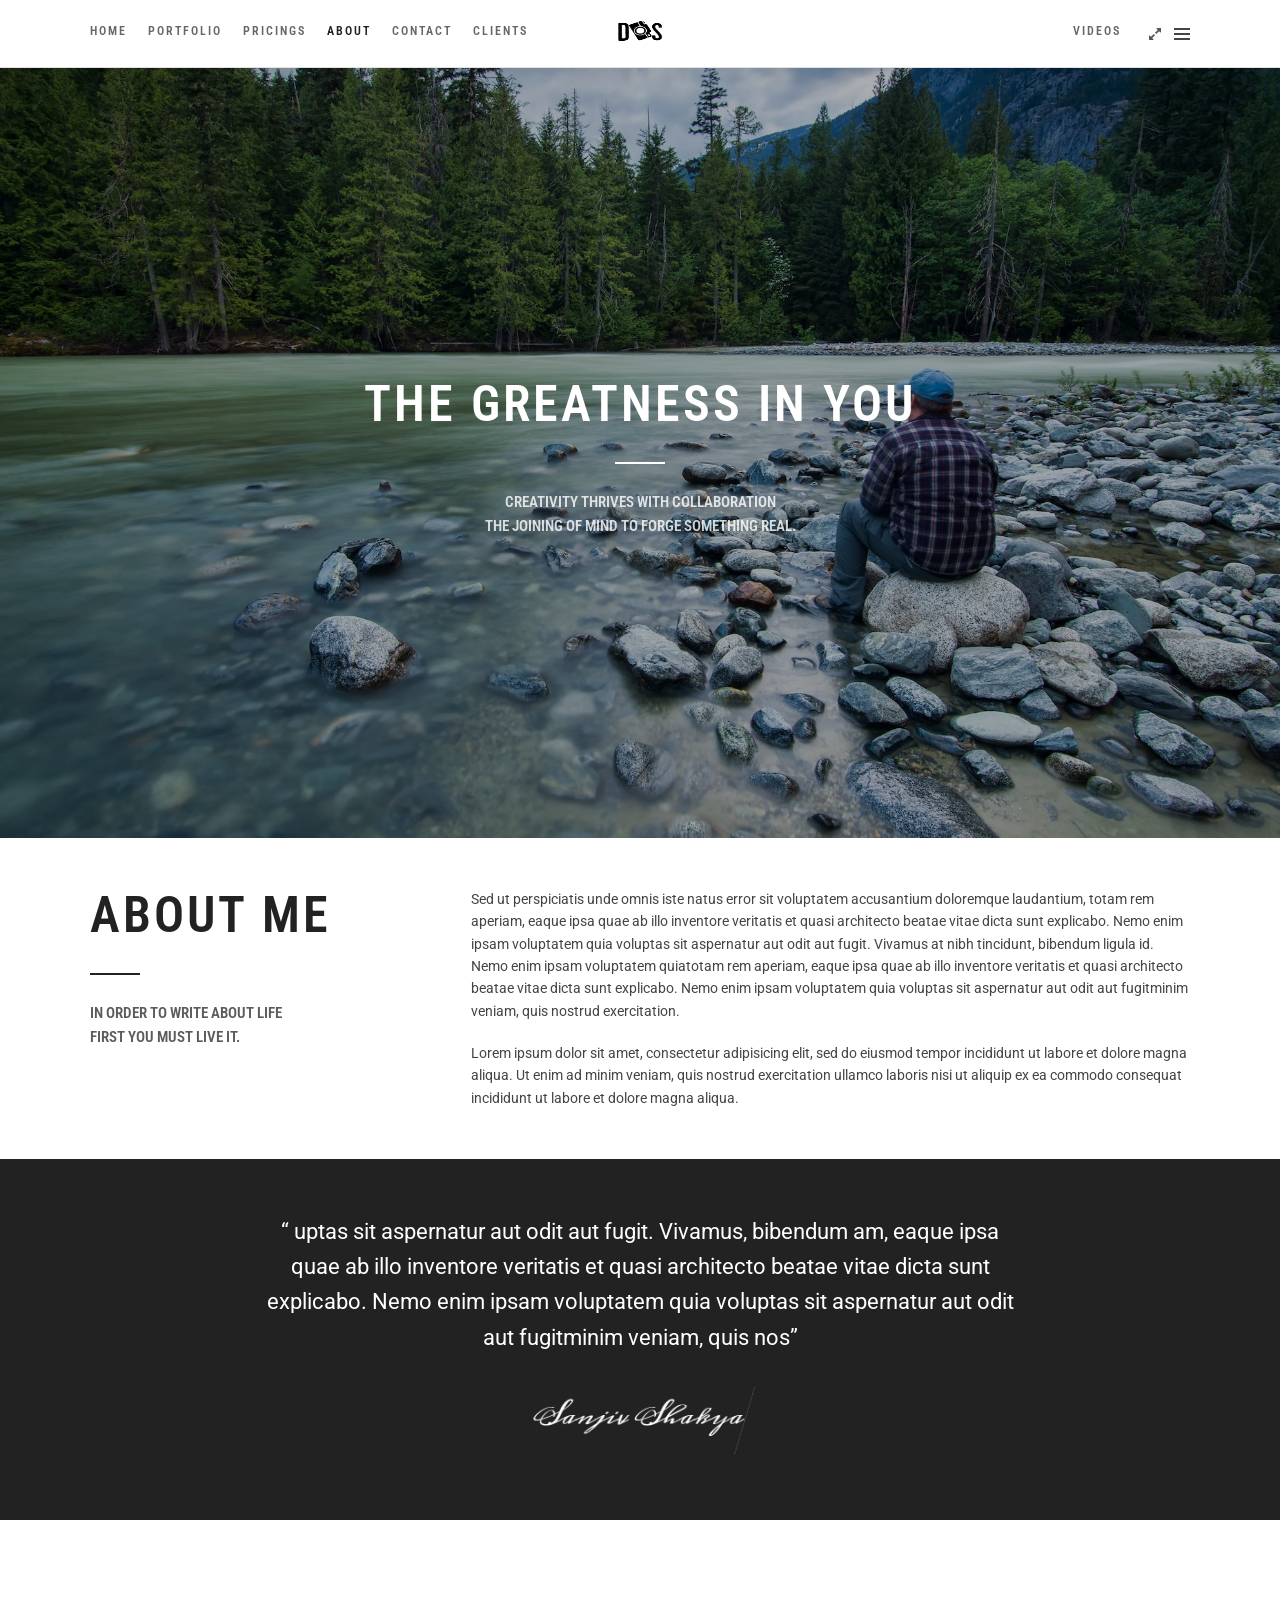
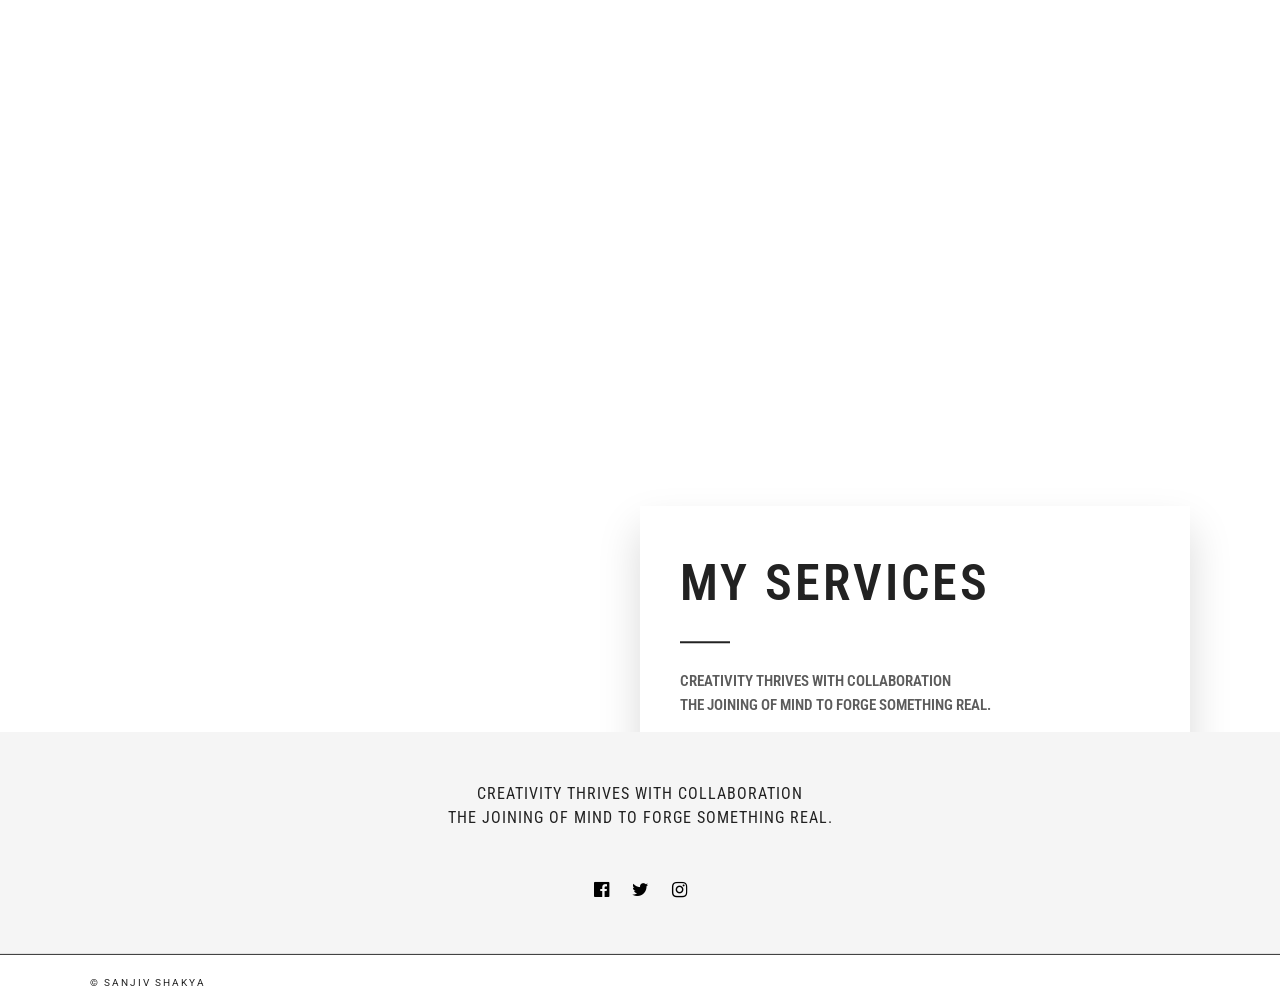
==== commit acfbdad9: "changed myservices title" ====
--- a/about.html
+++ b/about.html
@@ -298,7 +298,7 @@
                     <div class="page_content_wrapper">
                         <div class="inner">
                             <div class="one_half_bg floatright" style="background: #ffffff; background: rgb(255, 255, 255, 0.95); background: rgba(255, 255, 255, 0.95);" data-stellar-ratio="1.3">
-                                <h2 class="ppb_title" style="">Sanjeev Shakya</h2>
+                                <h2 class="ppb_title" style="">My Services</h2>
                                 <hr class="title_break bold left" style="" />
                                 <div class="page_tagline" style="">
                                     Creativity thrives with collaboration<br />
